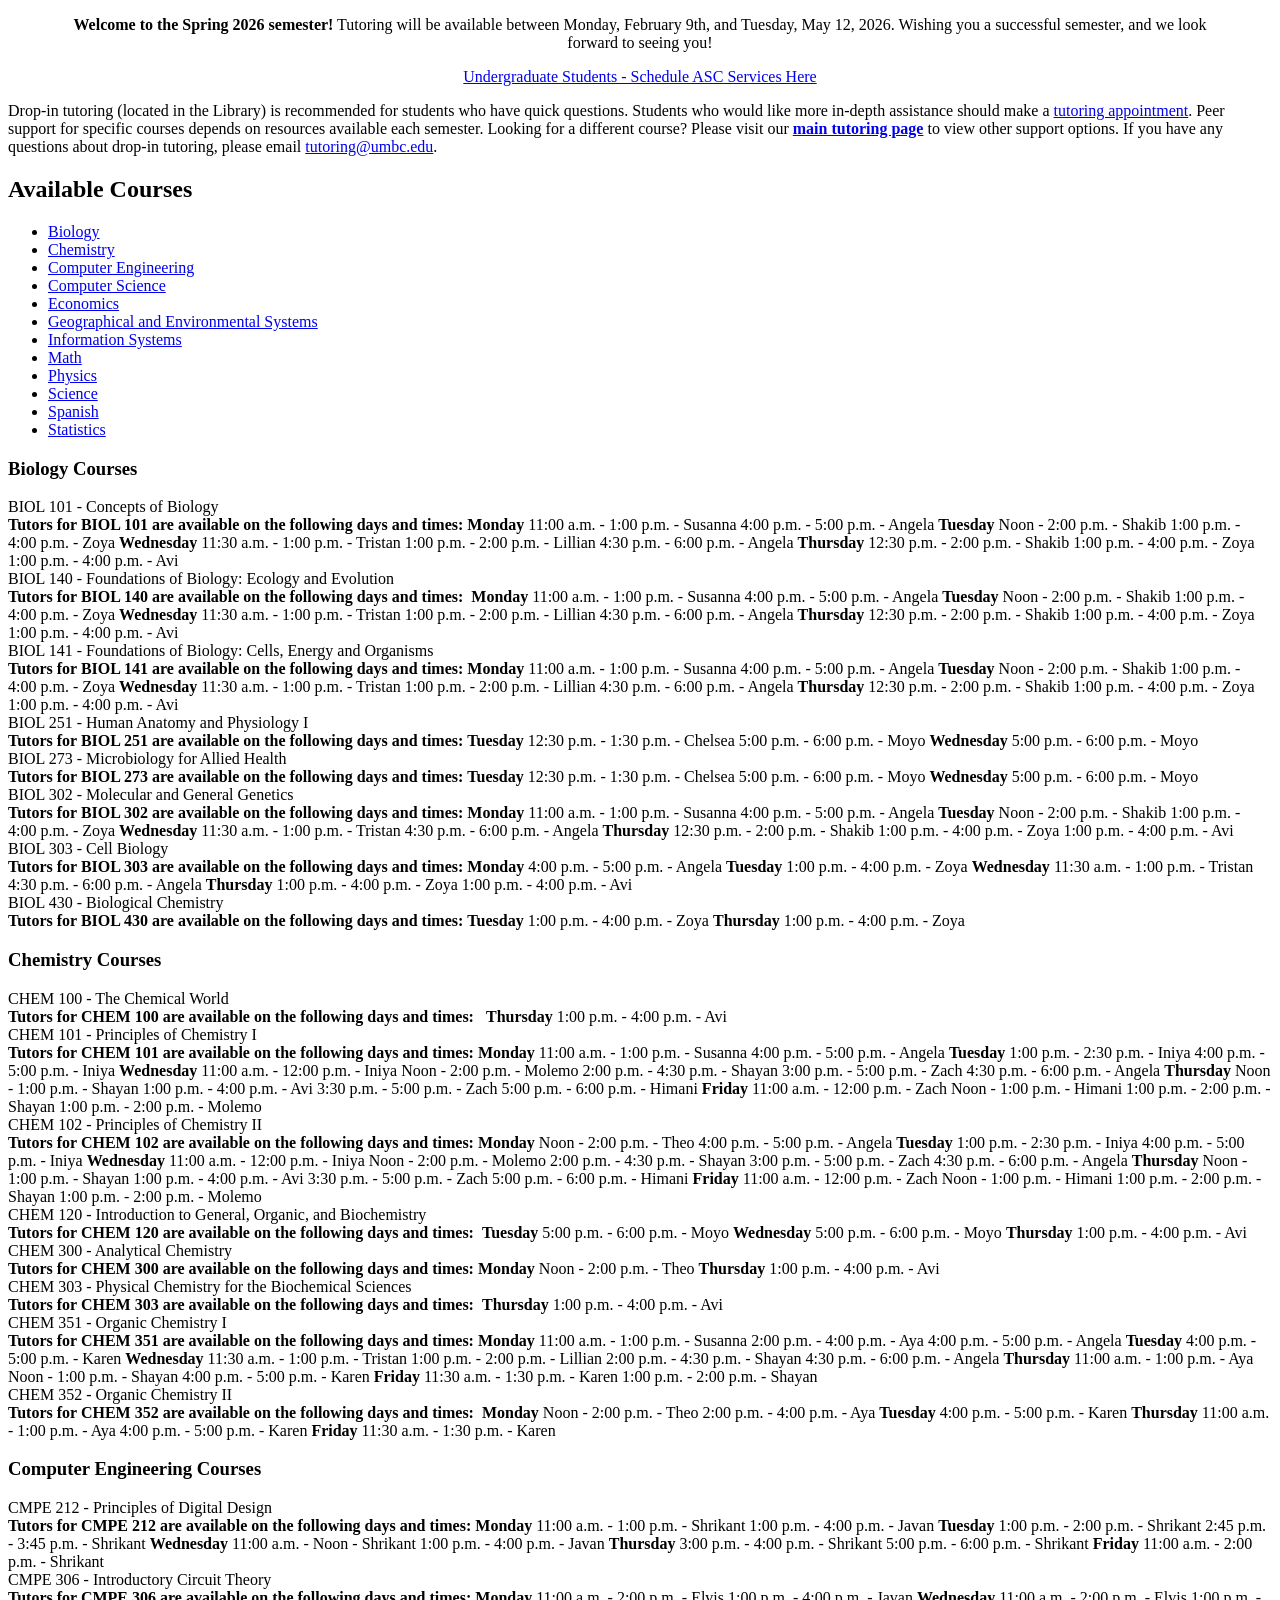
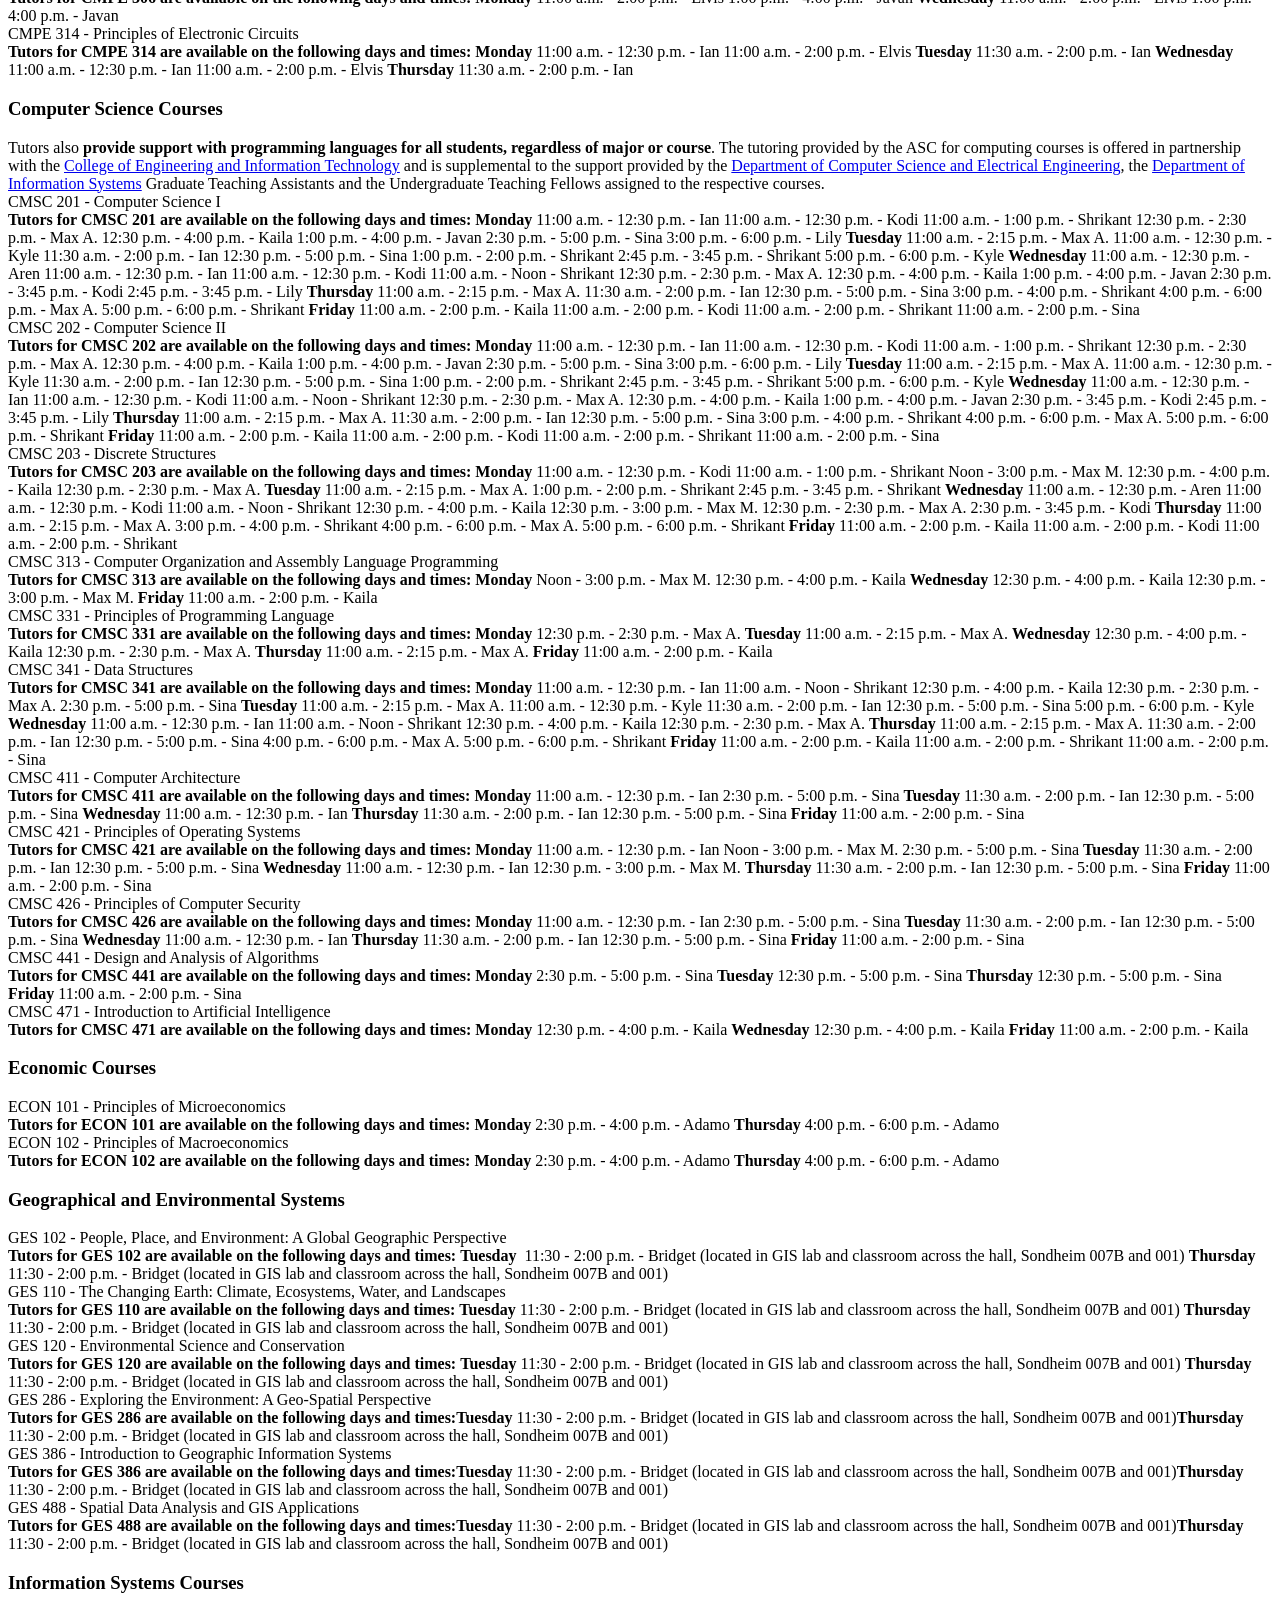
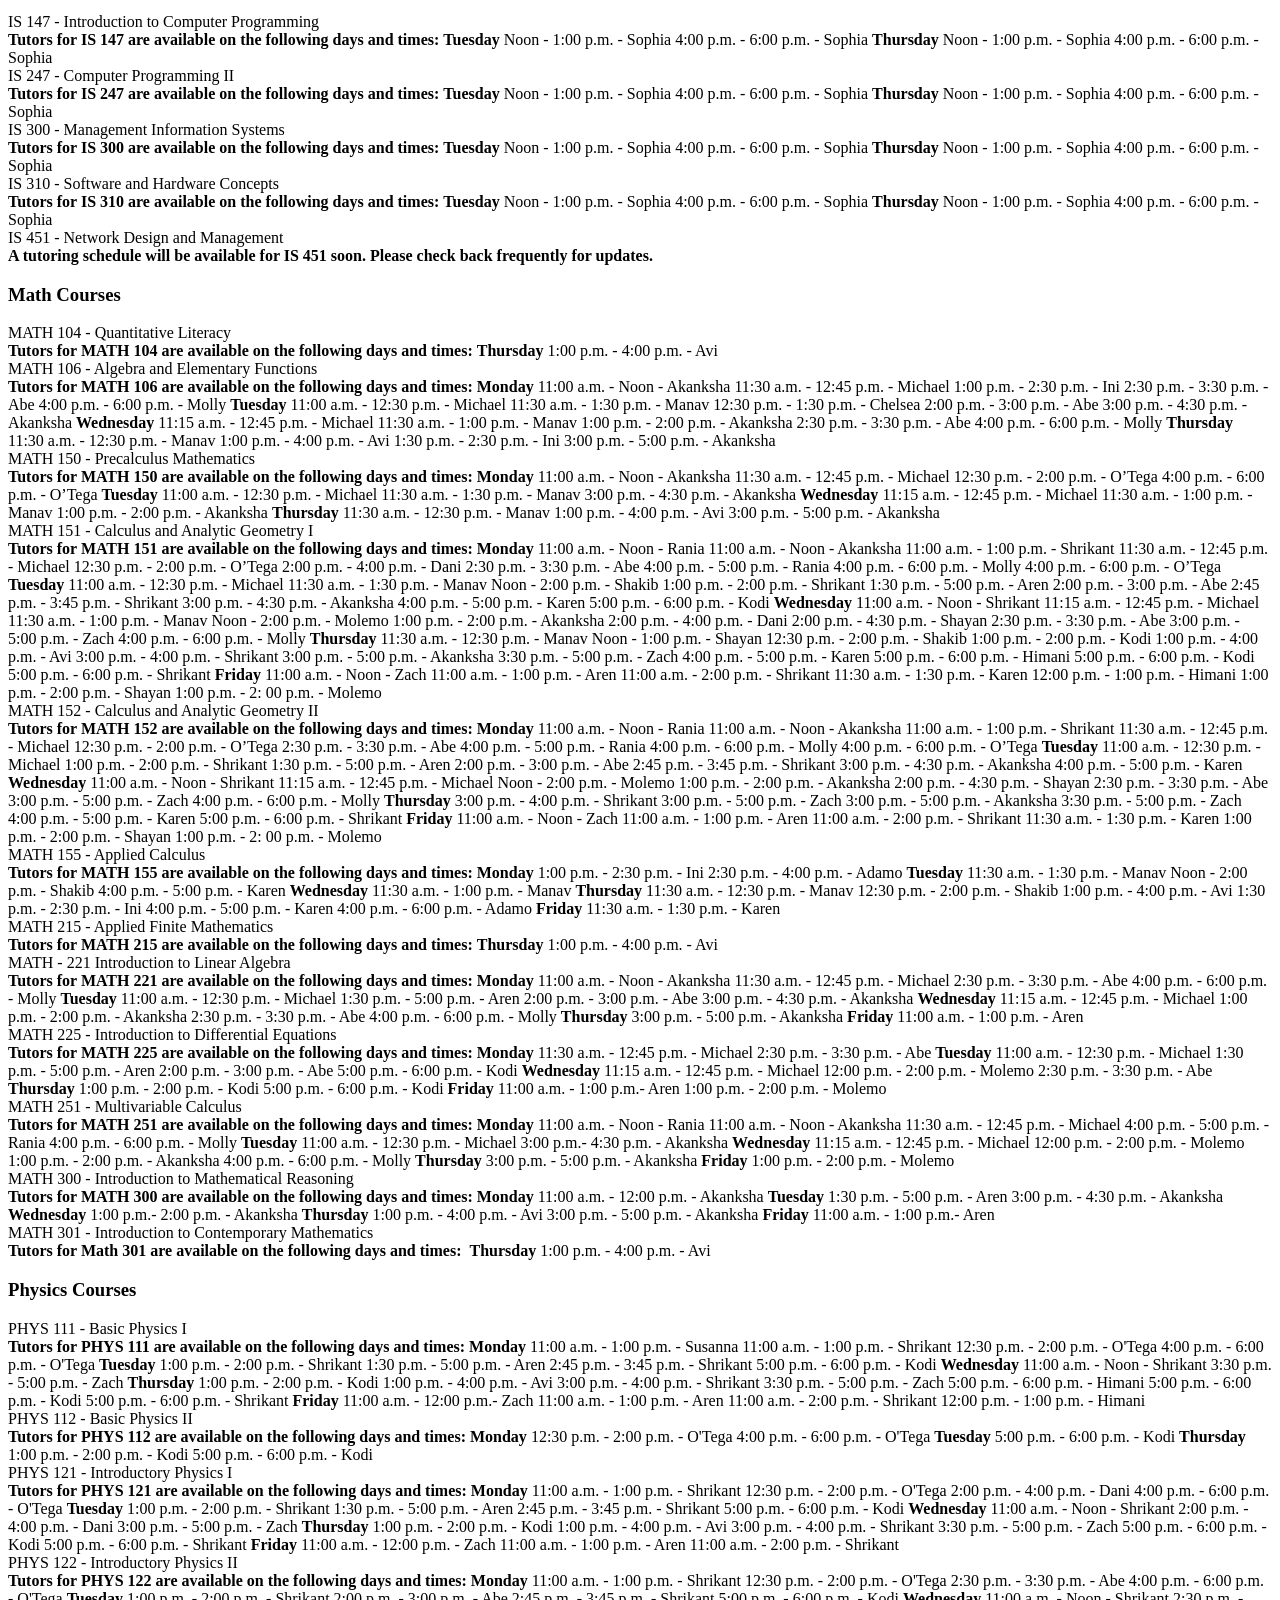
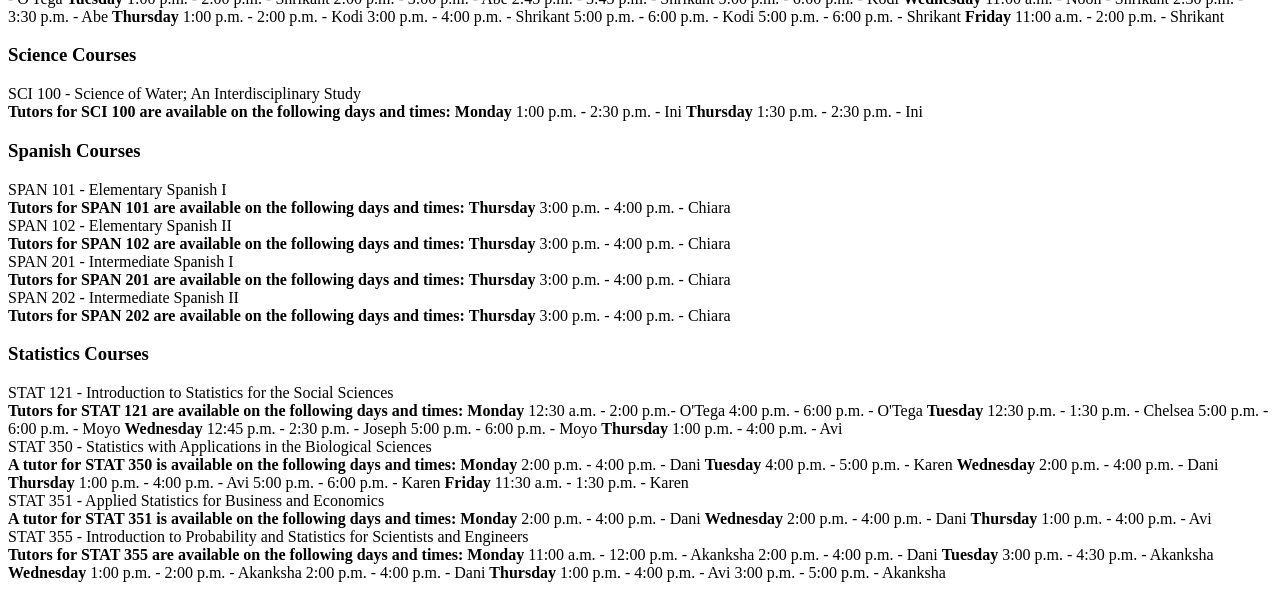
==== index.html @ c56df09e "source" ====
<!DOCTYPE html>
<html lang="en">
<head>
  <meta charset="UTF-8">
  <title>ASC Drop-In Tutoring</title>
</head>
<body>
    <blockquote>
        <p style="text-align: center;"><b>Welcome to the Spring 2026 semester!</b>
        Tutoring will be available between Monday, February 9th, and Tuesday, May 12, 2026.
        Wishing you a successful semester, and we look forward to seeing you!</p>
        <p style="text-align: center;"><a class="button button-primary" href="http://traccloud.go-redrock.com/umbc/">Undergraduate Students - Schedule ASC Services Here</a></p>
        </blockquote>
        <div style="text-align: center;"></div>
        Drop-in tutoring (located in the Library) is recommended for students who have quick questions. Students who would like more in-depth assistance should make a <a href="https://academicsuccess.umbc.edu/appointment-tutoring/">tutoring appointment</a>.
        
        Peer support for specific courses depends on resources available each semester. Looking for a different course? Please visit our <a href="https://academicsuccess.umbc.edu/tutoring/"><strong>main tutoring page</strong></a> to view other support options.
        
        <span class="first-child" data-contrast="auto">If you have any questions about drop-in tutoring, please email </span><a class="last-child first-child" href="mailto:tutoring@umbc.edu"><span class="first-child last-child" data-contrast="none">tutoring@umbc.edu</span></a>.
        
        &nbsp;
        <h2>Available Courses</h2>
        <ul class="list-inline" aria-label="Available courses navigation">
             <li><a class="button button-primary" href="#Biol101">Biology</a></li>
             <li><a class="button button-primary" href="#Chem101">Chemistry</a></li>
             <li><a class="button button-primary" href="#cmpe212">Computer Engineering</a></li>
             <li><a class="button button-primary" href="#cmsc201">Computer Science</a></li>
             <li><a class="button button-primary" href="#Econ101">Economics</a></li>
             <li><a class="button button-primary" href="#ges102">Geographical and Environmental Systems</a></li>
             <li><a class="button button-primary" href="#is147">Information Systems</a></li>
             <li><a class="button button-primary" href="#Math104">Math</a></li>
             <li><a class="button button-primary" href="#Phys111">Physics</a></li>
             <li><a class="button button-primary" href="#sci100">Science</a></li>
             <li><a class="button button-primary" href="#span101">Spanish</a></li>
             <li><a class="button button-primary" href="#Stat121">Statistics</a></li>
        </ul>
        <!--Biology--><!--Biol 101-->
        
        <a id="Biol101" name="Biol101"></a>
        <h3>Biology Courses</h3>
        <div class="sights-expander-wrapper mceNonEditable">
        <div id="sights-expander-header-86994" class="sights-expander-trigger mceNonEditable" tabindex="0" role="button" aria-expanded="false" aria-controls="sights-expander-content-86994">
        <div class="mceEditable">BIOL 101 - Concepts of Biology</div>
        </div>
        <div id="sights-expander-content-86994" class="sights-expander-content sights-expander-hidden mceNonEditable" role="region" aria-labelledby="sights-expander-header-86994">
        <div class="mceEditable">
        
        <strong>Tutors for BIOL 101 are available on the following days and times:</strong>
        
        <strong>Monday</strong>
        11:00 a.m. - 1:00 p.m. - Susanna
        4:00 p.m. - 5:00 p.m. - Angela
        
        <strong>Tuesday</strong>
        Noon - 2:00 p.m. - Shakib
        1:00 p.m. - 4:00 p.m. - Zoya
        
        <strong>Wednesday</strong>
        11:30 a.m. - 1:00 p.m. - Tristan
        1:00 p.m. - 2:00 p.m. - Lillian
        4:30 p.m. - 6:00 p.m. - Angela
        
        <strong>Thursday</strong>
        12:30 p.m. - 2:00 p.m. - Shakib
        1:00 p.m. - 4:00 p.m. - Zoya
        1:00 p.m. - 4:00 p.m. - Avi
        
        </div>
        </div>
        </div>
        <!--Biol 140-->
        
        <a id="Biol140" name="Biol140"></a>
        <div class="sights-expander-wrapper mceNonEditable">
        <div id="sights-expander-header-60124" class="sights-expander-trigger mceNonEditable" tabindex="0" role="button" aria-expanded="false" aria-controls="sights-expander-content-60124">
        <div class="mceEditable">BIOL 140 - Foundations of Biology: Ecology and Evolution</div>
        </div>
        <div id="sights-expander-content-60124" class="sights-expander-content sights-expander-hidden mceNonEditable" role="region" aria-labelledby="sights-expander-header-60124">
        <div class="mceEditable">
        
        <strong>Tutors for BIOL 140 are available on the following days and times: </strong>
        
        <strong>Monday</strong>
        11:00 a.m. - 1:00 p.m. - Susanna
        4:00 p.m. - 5:00 p.m. - Angela
        
        <strong>Tuesday</strong>
        Noon - 2:00 p.m. - Shakib
        1:00 p.m. - 4:00 p.m. - Zoya
        
        <strong>Wednesday</strong>
        11:30 a.m. - 1:00 p.m. - Tristan
        1:00 p.m. - 2:00 p.m. - Lillian
        4:30 p.m. - 6:00 p.m. - Angela
        
        <strong>Thursday</strong>
        12:30 p.m. - 2:00 p.m. - Shakib
        1:00 p.m. - 4:00 p.m. - Zoya
        1:00 p.m. - 4:00 p.m. - Avi
        
        </div>
        </div>
        </div>
        <!--Biol 141-->
        
        <a id="Biol141" name="Biol141"></a>
        <div>
        <div class="sights-expander-wrapper mceNonEditable">
        <div id="sights-expander-header-65928" class="sights-expander-trigger mceNonEditable" tabindex="0" role="button" aria-expanded="false" aria-controls="sights-expander-content-65928">
        <div class="mceEditable">BIOL 141 - Foundations of Biology: Cells, Energy and Organisms</div>
        </div>
        <div id="sights-expander-content-65928" class="sights-expander-content sights-expander-hidden mceNonEditable" role="region" aria-labelledby="sights-expander-header-65928">
        <div class="mceEditable">
        
        <strong>Tutors for BIOL 141 are available on the following days and times:</strong>
        
        <strong>Monday</strong>
        11:00 a.m. - 1:00 p.m. - Susanna
        4:00 p.m. - 5:00 p.m. - Angela
        
        <strong>Tuesday</strong>
        Noon - 2:00 p.m. - Shakib
        1:00 p.m. - 4:00 p.m. - Zoya
        
        <strong>Wednesday</strong>
        11:30 a.m. - 1:00 p.m. - Tristan
        1:00 p.m. - 2:00 p.m. - Lillian
        4:30 p.m. - 6:00 p.m. - Angela
        
        <strong>Thursday</strong>
        12:30 p.m. - 2:00 p.m. - Shakib
        1:00 p.m. - 4:00 p.m. - Zoya
        1:00 p.m. - 4:00 p.m. - Avi
        
        </div>
        </div>
        </div>
        <!--Biol 251-->
        
        <a id="Biol251" name="Biol251"></a>
        <div class="sights-expander-wrapper mceNonEditable">
        <div id="sights-expander-header-10349" class="sights-expander-trigger mceNonEditable" tabindex="0" role="button" aria-expanded="false" aria-controls="sights-expander-content-10349">
        <div class="mceEditable">BIOL 251 - Human Anatomy and Physiology I</div>
        </div>
        <div id="sights-expander-content-10349" class="sights-expander-content sights-expander-hidden mceNonEditable" role="region" aria-labelledby="sights-expander-header-10349">
        <div class="mceEditable">
        
        <strong>Tutors for BIOL 251 are available on the following days and times:</strong>
        
        <strong>Tuesday</strong>
        12:30 p.m. - 1:30 p.m. - Chelsea
        5:00 p.m. - 6:00 p.m. - Moyo
        
        <strong>Wednesday</strong>
        5:00 p.m. - 6:00 p.m. - Moyo
        
        </div>
        </div>
        </div>
        <!--Biol 273-->
        
        <a id="Biol273" name="Biol273"></a>
        <div class="sights-expander-wrapper mceNonEditable">
        <div id="sights-expander-header-30714" class="sights-expander-trigger mceNonEditable" tabindex="0" role="button" aria-expanded="false" aria-controls="sights-expander-content-30714">
        <div class="mceEditable">BIOL 273 - Microbiology for Allied Health</div>
        </div>
        <div id="sights-expander-content-30714" class="sights-expander-content sights-expander-hidden mceNonEditable" role="region" aria-labelledby="sights-expander-header-30714">
        <div class="mceEditable">
        
        <strong>Tutors for BIOL 273 are available on the following days and times:</strong>
        
        <strong>Tuesday</strong>
        12:30 p.m. - 1:30 p.m. - Chelsea
        5:00 p.m. - 6:00 p.m. - Moyo
        
        <strong>Wednesday</strong>
        5:00 p.m. - 6:00 p.m. - Moyo
        
        </div>
        </div>
        </div>
        <!--Biol 302-->
        
        <a id="Biol302" name="Biol302"></a>
        <div class="sights-expander-wrapper mceNonEditable">
        <div id="sights-expander-header-97025" class="sights-expander-trigger mceNonEditable" tabindex="0" role="button" aria-expanded="false" aria-controls="sights-expander-content-97025">
        <div class="mceEditable">BIOL 302 - Molecular and General Genetics</div>
        </div>
        <div id="sights-expander-content-97025" class="sights-expander-content sights-expander-hidden mceNonEditable" role="region" aria-labelledby="sights-expander-header-97025">
        <div class="mceEditable">
        
        <strong>Tutors for BIOL 302 are available on the following days and times:</strong>
        
        <strong>Monday</strong>
        11:00 a.m. - 1:00 p.m. - Susanna
        4:00 p.m. - 5:00 p.m. - Angela
        
        <strong>Tuesday</strong>
        Noon - 2:00 p.m. - Shakib
        1:00 p.m. - 4:00 p.m. - Zoya
        
        <strong>Wednesday</strong>
        11:30 a.m. - 1:00 p.m. - Tristan
        4:30 p.m. - 6:00 p.m. - Angela
        
        <strong>Thursday</strong>
        12:30 p.m. - 2:00 p.m. - Shakib
        1:00 p.m. - 4:00 p.m. - Zoya
        1:00 p.m. - 4:00 p.m. - Avi
        
        </div>
        </div>
        </div>
        <!--Biol 303-->
        
        <a id="Biol303" name="Biol303"></a>
        <div>
        <div class="sights-expander-wrapper mceNonEditable">
        <div id="sights-expander-header-77022" class="sights-expander-trigger mceNonEditable" tabindex="0" role="button" aria-expanded="false" aria-controls="sights-expander-content-77022">
        <div class="mceEditable">BIOL 303 - Cell Biology</div>
        </div>
        <div id="sights-expander-content-77022" class="sights-expander-content sights-expander-hidden mceNonEditable" role="region" aria-labelledby="sights-expander-header-77022">
        <div class="mceEditable">
        
        <strong>Tutors for BIOL 303 are available on the following days and times:</strong>
        
        <strong>Monday</strong>
        4:00 p.m. - 5:00 p.m. - Angela
        
        <strong>Tuesday</strong>
        1:00 p.m. - 4:00 p.m. - Zoya
        
        <strong>Wednesday</strong>
        11:30 a.m. - 1:00 p.m. - Tristan
        4:30 p.m. - 6:00 p.m. - Angela
        
        <strong>Thursday</strong>
        1:00 p.m. - 4:00 p.m. - Zoya
        1:00 p.m. - 4:00 p.m. - Avi
        
        </div>
        </div>
        </div>
        <!--Biol 430-->
        
        <a id="Biol430" name="Biol430"></a>
        <div class="sights-expander-wrapper mceNonEditable">
        <div id="sights-expander-header-71478" class="sights-expander-trigger mceNonEditable" tabindex="0" role="button" aria-expanded="false" aria-controls="sights-expander-content-71478">
        <div class="mceEditable">
        
        BIOL 430 - Biological Chemistry
        
        </div>
        </div>
        <div id="sights-expander-content-71478" class="sights-expander-content sights-expander-hidden mceNonEditable" role="region" aria-labelledby="sights-expander-header-71478">
        <div class="mceEditable">
        
        <strong>Tutors for BIOL 430 are available on the following days and times:</strong>
        
        <b>Tuesday</b>
        1:00 p.m. - 4:00 p.m. - Zoya
        
        <strong>Thursday</strong>
        1:00 p.m. - 4:00 p.m. - Zoya
        
        </div>
        </div>
        </div>
        <!--Chemistry--><!--CHEM 100-->
        <a id="chem100" name="chem100"></a>
        <h3>Chemistry Courses</h3>
        <div class="sights-expander-wrapper mceNonEditable">
        <div id="sights-expander-header-27392" class="sights-expander-trigger mceNonEditable" tabindex="0" role="button" aria-expanded="false" aria-controls="sights-expander-content-27392">
        <div class="mceEditable">
        
        CHEM 100 - The Chemical World
        
        </div>
        </div>
        <div id="sights-expander-content-27392" class="sights-expander-content sights-expander-hidden mceNonEditable" role="region" aria-labelledby="sights-expander-header-27392">
        <div class="mceEditable">
        
        <strong>Tutors for CHEM 100 are available on the following days and times: <span style="color: #ff0000;"> </span></strong>
        
        <strong>Thursday</strong>
        1:00 p.m. - 4:00 p.m. - Avi
        
        </div>
        </div>
        </div>
        <!--Chem 101-->
        
        <a id="Chem101" name="Chem101"></a>
        <div class="sights-expander-wrapper mceNonEditable">
        <div id="sights-expander-header-23457" class="sights-expander-trigger mceNonEditable" tabindex="0" role="button" aria-expanded="false" aria-controls="sights-expander-content-23457">
        <div class="mceEditable">CHEM 101 - Principles of Chemistry I</div>
        </div>
        <div id="sights-expander-content-23457" class="sights-expander-content sights-expander-hidden mceNonEditable" role="region" aria-labelledby="sights-expander-header-23457">
        <div class="mceEditable">
        
        <strong>Tutors for CHEM 101 are available on the following days and times:</strong>
        
        <b>Monday</b>
        11:00 a.m. - 1:00 p.m. - Susanna
        4:00 p.m. - 5:00 p.m. - Angela
        
        <b>Tuesday</b>
        1:00 p.m. - 2:30 p.m. - Iniya
        4:00 p.m. - 5:00 p.m. - Iniya
        
        <b>Wednesday</b>
        11:00 a.m. - 12:00 p.m. - Iniya
        Noon - 2:00 p.m. - Molemo
        2:00 p.m. - 4:30 p.m. - Shayan
        3:00 p.m. - 5:00 p.m. - Zach
        4:30 p.m. - 6:00 p.m. - Angela
        
        <b>Thursday</b>
        Noon - 1:00 p.m. - Shayan
        1:00 p.m. - 4:00 p.m. - Avi
        3:30 p.m. - 5:00 p.m. - Zach
        5:00 p.m. - 6:00 p.m. - Himani
        
        <b>Friday</b>
        11:00 a.m. - 12:00 p.m. - Zach
        Noon - 1:00 p.m. - Himani
        1:00 p.m. - 2:00 p.m. - Shayan
        1:00 p.m. - 2:00 p.m. - Molemo
        
        </div>
        </div>
        </div>
        <!--Chem 102-->
        
        <a id="Chem102" name="Chem102"></a>
        <div class="sights-expander-wrapper mceNonEditable">
        <div id="sights-expander-header-44933" class="sights-expander-trigger mceNonEditable" tabindex="0" role="button" aria-expanded="false" aria-controls="sights-expander-content-44933">
        <div class="mceEditable">CHEM 102 - Principles of Chemistry II</div>
        </div>
        <div id="sights-expander-content-44933" class="sights-expander-content sights-expander-hidden mceNonEditable" role="region" aria-labelledby="sights-expander-header-44933">
        <div class="mceEditable">
        
        <strong>Tutors for CHEM 102 are available on the following days and times:</strong>
        
        <b>Monday</b>
        Noon - 2:00 p.m. - Theo
        4:00 p.m. - 5:00 p.m. - Angela
        
        <b>Tuesday</b>
        1:00 p.m. - 2:30 p.m. - Iniya
        4:00 p.m. - 5:00 p.m. - Iniya
        
        <b>Wednesday</b>
        11:00 a.m. - 12:00 p.m. - Iniya
        Noon - 2:00 p.m. - Molemo
        2:00 p.m. - 4:30 p.m. - Shayan
        3:00 p.m. - 5:00 p.m. - Zach
        4:30 p.m. - 6:00 p.m. - Angela
        
        <b>Thursday</b>
        Noon - 1:00 p.m. - Shayan
        1:00 p.m. - 4:00 p.m. - Avi
        3:30 p.m. - 5:00 p.m. - Zach
        5:00 p.m. - 6:00 p.m. - Himani
        
        <b>Friday</b>
        11:00 a.m. - 12:00 p.m. - Zach
        Noon - 1:00 p.m. - Himani
        1:00 p.m. - 2:00 p.m. - Shayan
        1:00 p.m. - 2:00 p.m. - Molemo
        
        </div>
        </div>
        </div>
        <!--CHEM 120-->
        
        <a id="chem102" name="chem102"></a>
        <div class="sights-expander-wrapper mceNonEditable">
        <div id="sights-expander-header-79627" class="sights-expander-trigger mceNonEditable" tabindex="0" role="button" aria-expanded="false" aria-controls="sights-expander-content-79627">
        <div class="mceEditable">
        
        CHEM 120 - Introduction to General, Organic, and Biochemistry
        
        </div>
        </div>
        <div id="sights-expander-content-79627" class="sights-expander-content sights-expander-hidden mceNonEditable" role="region" aria-labelledby="sights-expander-header-79627">
        <div class="mceEditable">
        
        <strong>Tutors for CHEM 120 are available on the following days and times: </strong>
        
        <strong>Tuesday</strong>
        5:00 p.m. - 6:00 p.m. - Moyo
        
        <strong>Wednesday</strong>
        5:00 p.m. - 6:00 p.m. - Moyo
        
        <b>Thursday</b>
        1:00 p.m. - 4:00 p.m. - Avi
        
        </div>
        </div>
        </div>
        <!--Chem 300-->
        
        <a id="Chem300" name="Chem300"></a>
        <div class="sights-expander-wrapper mceNonEditable">
        <div id="sights-expander-header-61139" class="sights-expander-trigger mceNonEditable" tabindex="0" role="button" aria-expanded="false" aria-controls="sights-expander-content-61139">
        <div class="mceEditable">
        
        CHEM 300 - Analytical Chemistry
        
        </div>
        </div>
        <div id="sights-expander-content-61139" class="sights-expander-content sights-expander-hidden mceNonEditable" role="region" aria-labelledby="sights-expander-header-61139">
        <div class="mceEditable">
        
        <strong>Tutors for CHEM 300 are available on the following days and times:</strong>
        
        <b>Monday</b>
        Noon - 2:00 p.m. - Theo
        
        <b>Thursday</b>
        1:00 p.m. - 4:00 p.m. - Avi
        
        </div>
        </div>
        </div>
        <!--CHEM 303-->
        
        <a id="chem303" name="chem303"></a>
        <div class="sights-expander-wrapper mceNonEditable">
        <div id="sights-expander-header-45430" class="sights-expander-trigger mceNonEditable" tabindex="0" role="button" aria-expanded="false" aria-controls="sights-expander-content-45430">
        <div class="mceEditable">
        
        CHEM 303 - Physical Chemistry for the Biochemical Sciences
        
        </div>
        </div>
        <div id="sights-expander-content-45430" class="sights-expander-content sights-expander-hidden mceNonEditable" role="region" aria-labelledby="sights-expander-header-45430">
        <div class="mceEditable">
        
        <strong>Tutors for CHEM 303 are available on the following days and times: </strong>
        
        <b>Thursday</b>
        1:00 p.m. - 4:00 p.m. - Avi
        
        </div>
        </div>
        </div>
        <!--Chem 351-->
        
        <a id="Chem351" name="Chem351"></a>
        <div class="sights-expander-wrapper mceNonEditable">
        <div id="sights-expander-header-69450" class="sights-expander-trigger mceNonEditable" tabindex="0" role="button" aria-expanded="false" aria-controls="sights-expander-content-69450">
        <div class="mceEditable">CHEM 351 - Organic Chemistry I</div>
        </div>
        <div id="sights-expander-content-69450" class="sights-expander-content sights-expander-hidden mceNonEditable" role="region" aria-labelledby="sights-expander-header-69450">
        <div class="mceEditable">
        
        <strong>Tutors for CHEM 351 are available on the following days and times:</strong>
        
        <b>Monday</b>
        11:00 a.m. - 1:00 p.m. - Susanna
        2:00 p.m. - 4:00 p.m. - Aya
        4:00 p.m. - 5:00 p.m. - Angela
        
        <b>Tuesday</b>
        4:00 p.m. - 5:00 p.m. - Karen
        
        <b>Wednesday</b>
        11:30 a.m. - 1:00 p.m. - Tristan
        1:00 p.m. - 2:00 p.m. - Lillian
        2:00 p.m. - 4:30 p.m. - Shayan
        4:30 p.m. - 6:00 p.m. - Angela
        
        <b>Thursday</b>
        11:00 a.m. - 1:00 p.m. - Aya
        Noon - 1:00 p.m. - Shayan
        4:00 p.m. - 5:00 p.m. - Karen
        
        <b>Friday</b>
        11:30 a.m. - 1:30 p.m. - Karen
        1:00 p.m. - 2:00 p.m. - Shayan
        
        </div>
        </div>
        </div>
        <!--CHEM 352-->
        
        <a id="Biol251L" name="Biol251L"></a>
        <div class="sights-expander-wrapper mceNonEditable">
        <div id="sights-expander-header-15349" class="sights-expander-trigger mceNonEditable" tabindex="0" role="button" aria-expanded="false" aria-controls="sights-expander-content-15349">
        <div class="mceEditable">CHEM 352 - Organic Chemistry II</div>
        </div>
        <div id="sights-expander-content-15349" class="sights-expander-content sights-expander-hidden mceNonEditable" role="region" aria-labelledby="sights-expander-header-15349">
        <div class="mceEditable">
        
        <strong>Tutors for CHEM 352 are available on the following days and times: </strong>
        
        <b>Monday</b>
        Noon - 2:00 p.m. - Theo
        2:00 p.m. - 4:00 p.m. - Aya
        
        <b>Tuesday</b>
        4:00 p.m. - 5:00 p.m. - Karen
        
        <b>Thursday</b>
        11:00 a.m. - 1:00 p.m. - Aya
        4:00 p.m. - 5:00 p.m. - Karen
        
        <b>Friday</b>
        11:30 a.m. - 1:30 p.m. - Karen
        
        </div>
        </div>
        </div>
        <!--Computer Engineering Communications--><!--CMPE 212-->
        
        <a id="cmpe212" name="cmpe212"></a>
        <h3>Computer Engineering Courses</h3>
        <div class="sights-expander-wrapper mceNonEditable">
        <div id="sights-expander-header-33352" class="sights-expander-trigger mceNonEditable" tabindex="0" role="button" aria-expanded="false" aria-controls="sights-expander-content-33352">
        <div class="mceEditable">
        
        CMPE 212 - Principles of Digital Design
        
        </div>
        </div>
        <div id="sights-expander-content-33352" class="sights-expander-content sights-expander-hidden mceNonEditable" role="region" aria-labelledby="sights-expander-header-33352">
        <div class="mceEditable">
        
        <strong>Tutors for CMPE 212 are available on the following days and times:</strong>
        
        <strong>Monday</strong>
        11:00 a.m. - 1:00 p.m. - Shrikant
        1:00 p.m. - 4:00 p.m. - Javan
        
        <strong>Tuesday</strong>
        1:00 p.m. - 2:00 p.m. - Shrikant
        2:45 p.m. - 3:45 p.m. - Shrikant
        
        <strong>Wednesday</strong>
        11:00 a.m. - Noon - Shrikant
        1:00 p.m. - 4:00 p.m. - Javan
        
        <strong>Thursday</strong>
        3:00 p.m. - 4:00 p.m. - Shrikant
        5:00 p.m. - 6:00 p.m. - Shrikant
        
        <strong>Friday</strong>
        11:00 a.m. - 2:00 p.m. - Shrikant
        
        </div>
        </div>
        </div>
        <!--CMPE 306-->
        <div><a id="cmpe306" name="cmpe306"></a></div>
        <div class="sights-expander-wrapper mceNonEditable">
        <div id="sights-expander-header-57297" class="sights-expander-trigger mceNonEditable" tabindex="0" role="button" aria-expanded="false" aria-controls="sights-expander-content-57297">
        <div class="mceEditable">
        
        CMPE 306 - Introductory Circuit Theory
        
        </div>
        </div>
        <div id="sights-expander-content-57297" class="sights-expander-content sights-expander-hidden mceNonEditable" role="region" aria-labelledby="sights-expander-header-57297">
        <div class="mceEditable">
        
        <strong>Tutors for CMPE 306 are available on the following days and times:</strong>
        
        <strong>Monday</strong>
        11:00 a.m. - 2:00 p.m. - Elvis
        1:00 p.m. - 4:00 p.m. - Javan
        
        <strong>Wednesday</strong>
        11:00 a.m. - 2:00 p.m. - Elvis
        1:00 p.m. - 4:00 p.m. - Javan
        
        </div>
        </div>
        </div>
        <!--CMPE 314-->
        
        <a id="cmpe314" name="cmpe314"></a>
        <div class="sights-expander-wrapper mceNonEditable">
        <div id="sights-expander-header-74298" class="sights-expander-trigger mceNonEditable" tabindex="0" role="button" aria-expanded="false" aria-controls="sights-expander-content-74298">
        <div class="mceEditable">
        
        CMPE 314 - Principles of Electronic Circuits
        
        </div>
        </div>
        <div id="sights-expander-content-74298" class="sights-expander-content sights-expander-hidden mceNonEditable" role="region" aria-labelledby="sights-expander-header-74298">
        <div class="mceEditable">
        
        <strong>Tutors for CMPE 314 are available on the following days and times:</strong>
        
        <strong>Monday</strong>
        11:00 a.m. - 12:30 p.m. - Ian
        11:00 a.m. - 2:00 p.m. - Elvis
        
        <strong>Tuesday</strong>
        11:30 a.m. - 2:00 p.m. - Ian
        
        <strong>Wednesday</strong>
        11:00 a.m. - 12:30 p.m. - Ian
        11:00 a.m. - 2:00 p.m. - Elvis
        
        <strong>Thursday</strong>
        11:30 a.m. - 2:00 p.m. - Ian
        
        </div>
        </div>
        </div>
        <!--CMSC 201-->
        
        <a id="cmsc201" name="cmsc201"></a>
        <h3>Computer Science Courses</h3>
        Tutors also <b>provide support with programming languages for all students, regardless of major or course</b>. The tutoring provided by the ASC for computing courses is offered in partnership with the <a href="https://coeit.umbc.edu/">College of Engineering and Information Technology</a> and is supplemental to the support provided by the <a href="https://coeit.umbc.edu/csee-dept/">Department of Computer Science and Electrical Engineering</a>, the <a href="https://coeit.umbc.edu/is-dept/">Department of Information Systems</a> Graduate Teaching Assistants and the Undergraduate Teaching Fellows assigned to the respective courses.
        <div class="sights-expander-wrapper mceNonEditable">
        <div id="sights-expander-header-64020" class="sights-expander-trigger mceNonEditable" tabindex="0" role="button" aria-expanded="false" aria-controls="sights-expander-content-64020">
        <div class="mceEditable">
        
        CMSC 201 - Computer Science I
        
        </div>
        </div>
        <div id="sights-expander-content-64020" class="sights-expander-content sights-expander-hidden mceNonEditable" role="region" aria-labelledby="sights-expander-header-64020">
        <div class="mceEditable">
        
        <strong>Tutors for CMSC 201 are available on the following days and times:</strong>
        
        <strong>Monday</strong>
        11:00 a.m. - 12:30 p.m. - Ian
        11:00 a.m. - 12:30 p.m. - Kodi
        11:00 a.m. - 1:00 p.m. - Shrikant
        12:30 p.m. - 2:30 p.m. - Max A.
        12:30 p.m. - 4:00 p.m. - Kaila
        1:00 p.m. - 4:00 p.m. - Javan
        2:30 p.m. - 5:00 p.m. - Sina
        3:00 p.m. - 6:00 p.m. - Lily
        
        <strong>Tuesday</strong>
        11:00 a.m. - 2:15 p.m. - Max A.
        11:00 a.m. - 12:30 p.m. - Kyle
        11:30 a.m. - 2:00 p.m. - Ian
        12:30 p.m. - 5:00 p.m. - Sina
        1:00 p.m. - 2:00 p.m. - Shrikant
        2:45 p.m. - 3:45 p.m. - Shrikant
        5:00 p.m. - 6:00 p.m. - Kyle
        
        <strong>Wednesday</strong>
        11:00 a.m. - 12:30 p.m. - Aren
        11:00 a.m. - 12:30 p.m. - Ian
        11:00 a.m. - 12:30 p.m. - Kodi
        11:00 a.m. - Noon - Shrikant
        12:30 p.m. - 2:30 p.m. - Max A.
        12:30 p.m. - 4:00 p.m. - Kaila
        1:00 p.m. - 4:00 p.m. - Javan
        2:30 p.m. - 3:45 p.m. - Kodi
        2:45 p.m. - 3:45 p.m. - Lily
        
        <strong>Thursday</strong>
        11:00 a.m. - 2:15 p.m. - Max A.
        11:30 a.m. - 2:00 p.m. - Ian
        12:30 p.m. - 5:00 p.m. - Sina
        3:00 p.m. - 4:00 p.m. - Shrikant
        4:00 p.m. - 6:00 p.m. - Max A.
        5:00 p.m. - 6:00 p.m. - Shrikant
        
        <strong>Friday</strong>
        11:00 a.m. - 2:00 p.m. - Kaila
        11:00 a.m. - 2:00 p.m. - Kodi
        11:00 a.m. - 2:00 p.m. - Shrikant
        11:00 a.m. - 2:00 p.m. - Sina
        
        </div>
        </div>
        </div>
        <!--CMSC 202-->
        
        <a id="cmsc202" name="cmsc202"></a>
        <div class="sights-expander-wrapper mceNonEditable">
        <div id="sights-expander-header-42329" class="sights-expander-trigger mceNonEditable" tabindex="0" role="button" aria-expanded="false" aria-controls="sights-expander-content-42329">
        <div class="mceEditable">
        
        CMSC 202 - Computer Science II
        
        </div>
        </div>
        <div id="sights-expander-content-42329" class="sights-expander-content sights-expander-hidden mceNonEditable" role="region" aria-labelledby="sights-expander-header-42329">
        <div class="mceEditable">
        
        <strong>Tutors for CMSC 202 are available on the following days and times:</strong>
        
        <strong>Monday</strong>
        11:00 a.m. - 12:30 p.m. - Ian
        11:00 a.m. - 12:30 p.m. - Kodi
        11:00 a.m. - 1:00 p.m. - Shrikant
        12:30 p.m. - 2:30 p.m. - Max A.
        12:30 p.m. - 4:00 p.m. - Kaila
        1:00 p.m. - 4:00 p.m. - Javan
        2:30 p.m. - 5:00 p.m. - Sina
        3:00 p.m. - 6:00 p.m. - Lily
        
        <strong>Tuesday</strong>
        11:00 a.m. - 2:15 p.m. - Max A.
        11:00 a.m. - 12:30 p.m. - Kyle
        11:30 a.m. - 2:00 p.m. - Ian
        12:30 p.m. - 5:00 p.m. - Sina
        1:00 p.m. - 2:00 p.m. - Shrikant
        2:45 p.m. - 3:45 p.m. - Shrikant
        5:00 p.m. - 6:00 p.m. - Kyle
        
        <strong>Wednesday</strong>
        11:00 a.m. - 12:30 p.m. - Ian
        11:00 a.m. - 12:30 p.m. - Kodi
        11:00 a.m. - Noon - Shrikant
        12:30 p.m. - 2:30 p.m. - Max A.
        12:30 p.m. - 4:00 p.m. - Kaila
        1:00 p.m. - 4:00 p.m. - Javan
        2:30 p.m. - 3:45 p.m. - Kodi
        2:45 p.m. - 3:45 p.m. - Lily
        
        <strong>Thursday</strong>
        11:00 a.m. - 2:15 p.m. - Max A.
        11:30 a.m. - 2:00 p.m. - Ian
        12:30 p.m. - 5:00 p.m. - Sina
        3:00 p.m. - 4:00 p.m. - Shrikant
        4:00 p.m. - 6:00 p.m. - Max A.
        5:00 p.m. - 6:00 p.m. - Shrikant
        
        <strong>Friday</strong>
        11:00 a.m. - 2:00 p.m. - Kaila
        11:00 a.m. - 2:00 p.m. - Kodi
        11:00 a.m. - 2:00 p.m. - Shrikant
        11:00 a.m. - 2:00 p.m. - Sina
        
        </div>
        </div>
        </div>
        <!--CMSC 203-->
        
        <a id="cmsc203" name="cmsc203"></a>
        <div class="sights-expander-wrapper mceNonEditable">
        <div id="sights-expander-header-73990" class="sights-expander-trigger mceNonEditable" tabindex="0" role="button" aria-expanded="false" aria-controls="sights-expander-content-73990">
        <div class="mceEditable">
        
        CMSC 203 - Discrete Structures
        
        </div>
        </div>
        <div id="sights-expander-content-73990" class="sights-expander-content sights-expander-hidden mceNonEditable" role="region" aria-labelledby="sights-expander-header-73990">
        <div class="mceEditable">
        
        <strong>Tutors for CMSC 203 are available on the following days and times:</strong>
        
        <strong>Monday</strong>
        11:00 a.m. - 12:30 p.m. - Kodi
        11:00 a.m. - 1:00 p.m. - Shrikant
        Noon - 3:00 p.m. - Max M.
        12:30 p.m. - 4:00 p.m. - Kaila
        12:30 p.m. - 2:30 p.m. - Max A.
        
        <strong>Tuesday</strong>
        11:00 a.m. - 2:15 p.m. - Max A.
        1:00 p.m. - 2:00 p.m. - Shrikant
        2:45 p.m. - 3:45 p.m. - Shrikant
        
        <strong>Wednesday</strong>
        11:00 a.m. - 12:30 p.m. - Aren
        11:00 a.m. - 12:30 p.m. - Kodi
        11:00 a.m. - Noon - Shrikant
        12:30 p.m. - 4:00 p.m. - Kaila
        12:30 p.m. - 3:00 p.m. - Max M.
        12:30 p.m. - 2:30 p.m. - Max A.
        2:30 p.m. - 3:45 p.m. - Kodi
        
        <strong>Thursday</strong>
        11:00 a.m. - 2:15 p.m. - Max A.
        3:00 p.m. - 4:00 p.m. - Shrikant
        4:00 p.m. - 6:00 p.m. - Max A.
        5:00 p.m. - 6:00 p.m. - Shrikant
        
        <strong>Friday</strong>
        11:00 a.m. - 2:00 p.m. - Kaila
        11:00 a.m. - 2:00 p.m. - Kodi
        11:00 a.m. - 2:00 p.m. - Shrikant
        
        </div>
        </div>
        </div>
        <!--CMSC 313-->
        
        <a id="cmsc313" name="cmsc313"></a>
        <div class="sights-expander-wrapper mceNonEditable">
        <div id="sights-expander-header-55038" class="sights-expander-trigger mceNonEditable" tabindex="0" role="button" aria-expanded="false" aria-controls="sights-expander-content-55038">
        <div class="mceEditable">
        
        CMSC 313 - Computer Organization and Assembly Language Programming
        
        </div>
        </div>
        <div id="sights-expander-content-55038" class="sights-expander-content sights-expander-hidden mceNonEditable" role="region" aria-labelledby="sights-expander-header-55038">
        <div class="mceEditable">
        
        <strong>Tutors for CMSC 313 are available on the following days and times:</strong>
        
        <strong>Monday</strong>
        Noon - 3:00 p.m. - Max M.
        12:30 p.m. - 4:00 p.m. - Kaila
        
        <strong>Wednesday</strong>
        12:30 p.m. - 4:00 p.m. - Kaila
        12:30 p.m. - 3:00 p.m. - Max M.
        
        <strong>Friday</strong>
        11:00 a.m. - 2:00 p.m. - Kaila
        
        </div>
        </div>
        <!--CMSC 331-->
        
        <a id="cmsc331" name="cmsc331"></a>
        <div class="sights-expander-wrapper mceNonEditable">
        <div id="sights-expander-header-65981" class="sights-expander-trigger mceNonEditable" tabindex="0" role="button" aria-expanded="false" aria-controls="sights-expander-content-65981">
        <div class="mceEditable">CMSC 331 - Principles of Programming Language</div>
        </div>
        <div id="sights-expander-content-65981" class="sights-expander-content sights-expander-hidden mceNonEditable" role="region" aria-labelledby="sights-expander-header-65981">
        <div class="mceEditable">
        
        <strong>Tutors for CMSC 331 are available on the following days and times:</strong>
        
        <strong>Monday</strong>
        12:30 p.m. - 2:30 p.m. - Max A.
        
        <strong>Tuesday</strong>
        11:00 a.m. - 2:15 p.m. - Max A.
        
        <strong>Wednesday</strong>
        12:30 p.m. - 4:00 p.m. - Kaila
        12:30 p.m. - 2:30 p.m. - Max A.
        
        <strong>Thursday</strong>
        11:00 a.m. - 2:15 p.m. - Max A.
        
        <strong>Friday</strong>
        11:00 a.m. - 2:00 p.m. - Kaila
        
        </div>
        </div>
        </div>
        <!--CMSC 341-->
        
        <a id="cmsc341" name="cmsc341"></a>
        <div class="sights-expander-wrapper mceNonEditable">
        <div id="sights-expander-header-25981" class="sights-expander-trigger mceNonEditable" tabindex="0" role="button" aria-expanded="false" aria-controls="sights-expander-content-25981">
        <div class="mceEditable">CMSC 341 - Data Structures</div>
        </div>
        <div id="sights-expander-content-25981" class="sights-expander-content sights-expander-hidden mceNonEditable" role="region" aria-labelledby="sights-expander-header-25981">
        <div class="mceEditable">
        
        <strong>Tutors for CMSC 341 are available on the following days and times:</strong>
        
        <strong>Monday</strong>
        11:00 a.m. - 12:30 p.m. - Ian
        11:00 a.m. - Noon - Shrikant
        12:30 p.m. - 4:00 p.m. - Kaila
        12:30 p.m. - 2:30 p.m. - Max A.
        2:30 p.m. - 5:00 p.m. - Sina
        
        <strong>Tuesday</strong>
        11:00 a.m. - 2:15 p.m. - Max A.
        11:00 a.m. - 12:30 p.m. - Kyle
        11:30 a.m. - 2:00 p.m. - Ian
        12:30 p.m. - 5:00 p.m. - Sina
        5:00 p.m. - 6:00 p.m. - Kyle
        
        <strong>Wednesday</strong>
        11:00 a.m. - 12:30 p.m. - Ian
        11:00 a.m. - Noon - Shrikant
        12:30 p.m. - 4:00 p.m. - Kaila
        12:30 p.m. - 2:30 p.m. - Max A.
        
        <strong>Thursday</strong>
        11:00 a.m. - 2:15 p.m. - Max A.
        11:30 a.m. - 2:00 p.m. - Ian
        12:30 p.m. - 5:00 p.m. - Sina
        4:00 p.m. - 6:00 p.m. - Max A.
        5:00 p.m. - 6:00 p.m. - Shrikant
        
        <strong>Friday</strong>
        11:00 a.m. - 2:00 p.m. - Kaila
        11:00 a.m. - 2:00 p.m. - Shrikant
        11:00 a.m. - 2:00 p.m. - Sina
        
        </div>
        </div>
        </div>
        <!--CMSC 411-->
        
        <a id="cmsc411" name="cmsc411"></a>
        <div class="sights-expander-wrapper mceNonEditable">
        <div id="sights-expander-header-18186" class="sights-expander-trigger mceNonEditable" tabindex="0" role="button" aria-expanded="false" aria-controls="sights-expander-content-18186">
        <div class="mceEditable">
        
        CMSC 411 - Computer Architecture
        
        </div>
        </div>
        <div id="sights-expander-content-18186" class="sights-expander-content sights-expander-hidden mceNonEditable" role="region" aria-labelledby="sights-expander-header-18186">
        <div class="mceEditable">
        
        <strong>Tutors for CMSC 411 are available on the following days and times:</strong>
        
        <strong>Monday</strong>
        11:00 a.m. - 12:30 p.m. - Ian
        2:30 p.m. - 5:00 p.m. - Sina
        
        <strong>Tuesday</strong>
        11:30 a.m. - 2:00 p.m. - Ian
        12:30 p.m. - 5:00 p.m. - Sina
        
        <strong>Wednesday</strong>
        11:00 a.m. - 12:30 p.m. - Ian
        
        <strong>Thursday</strong>
        11:30 a.m. - 2:00 p.m. - Ian
        12:30 p.m. - 5:00 p.m. - Sina
        
        <strong>Friday</strong>
        11:00 a.m. - 2:00 p.m. - Sina
        
        </div>
        </div>
        </div>
        <!--CMSC 421-->
        
        <a id="cmsc421" name="cmsc421"></a>
        <div class="sights-expander-wrapper mceNonEditable">
        <div id="sights-expander-header-48785" class="sights-expander-trigger mceNonEditable" tabindex="0" role="button" aria-expanded="false" aria-controls="sights-expander-content-48785">
        <div class="mceEditable">
        
        CMSC 421 - Principles of Operating Systems
        
        </div>
        </div>
        <div id="sights-expander-content-48785" class="sights-expander-content sights-expander-hidden mceNonEditable" role="region" aria-labelledby="sights-expander-header-48785">
        <div class="mceEditable">
        
        <strong>Tutors for CMSC 421 are available on the following days and times:</strong>
        
        <strong>Monday</strong>
        11:00 a.m. - 12:30 p.m. - Ian
        Noon - 3:00 p.m. - Max M.
        2:30 p.m. - 5:00 p.m. - Sina
        
        <strong>Tuesday</strong>
        11:30 a.m. - 2:00 p.m. - Ian
        12:30 p.m. - 5:00 p.m. - Sina
        
        <strong>Wednesday</strong>
        11:00 a.m. - 12:30 p.m. - Ian
        12:30 p.m. - 3:00 p.m. - Max M.
        
        <strong>Thursday</strong>
        11:30 a.m. - 2:00 p.m. - Ian
        12:30 p.m. - 5:00 p.m. - Sina
        
        <strong>Friday</strong>
        11:00 a.m. - 2:00 p.m. - Sina
        
        </div>
        </div>
        </div>
        <!--CMSC 426-->
        
        <a id="cmsc426" name="cmsc426"></a>
        <div class="sights-expander-wrapper mceNonEditable">
        <div id="sights-expander-header-55362" class="sights-expander-trigger mceNonEditable" tabindex="0" role="button" aria-expanded="false" aria-controls="sights-expander-content-55362">
        <div class="mceEditable">CMSC 426 - Principles of Computer Security</div>
        </div>
        <div id="sights-expander-content-55362" class="sights-expander-content sights-expander-hidden mceNonEditable" role="region" aria-labelledby="sights-expander-header-55362">
        <div class="mceEditable">
        
        <strong>Tutors for CMSC 426 are available on the following days and times:</strong>
        
        <strong>Monday</strong>
        11:00 a.m. - 12:30 p.m. - Ian
        2:30 p.m. - 5:00 p.m. - Sina
        
        <strong>Tuesday</strong>
        11:30 a.m. - 2:00 p.m. - Ian
        12:30 p.m. - 5:00 p.m. - Sina
        
        <strong>Wednesday</strong>
        11:00 a.m. - 12:30 p.m. - Ian
        
        <strong>Thursday</strong>
        11:30 a.m. - 2:00 p.m. - Ian
        12:30 p.m. - 5:00 p.m. - Sina
        
        <strong>Friday</strong>
        11:00 a.m. - 2:00 p.m. - Sina
        
        </div>
        </div>
        </div>
        <!--CMSC 441-->
        
        <a id="cmsc441" name="cmsc441"></a>
        <div class="sights-expander-wrapper mceNonEditable">
        <div id="sights-expander-header-86679" class="sights-expander-trigger mceNonEditable" tabindex="0" role="button" aria-expanded="false" aria-controls="sights-expander-content-86679">
        <div class="mceEditable">CMSC 441 - Design and Analysis of Algorithms</div>
        </div>
        <div id="sights-expander-content-86679" class="sights-expander-content sights-expander-hidden mceNonEditable" role="region" aria-labelledby="sights-expander-header-86679">
        <div class="mceEditable">
        
        <strong>Tutors for CMSC 441 are available on the following days and times:</strong>
        
        <strong>Monday</strong>
        2:30 p.m. - 5:00 p.m. - Sina
        
        <strong>Tuesday</strong>
        12:30 p.m. - 5:00 p.m. - Sina
        
        <strong>Thursday</strong>
        12:30 p.m. - 5:00 p.m. - Sina
        
        <strong>Friday</strong>
        11:00 a.m. - 2:00 p.m. - Sina
        
        </div>
        </div>
        </div>
        <!--CMSC 471-->
        
        <a id="cmsc471" name="cmsc471"></a>
        <div class="sights-expander-wrapper mceNonEditable">
        <div id="sights-expander-header-24296" class="sights-expander-trigger mceNonEditable" tabindex="0" role="button" aria-expanded="false" aria-controls="sights-expander-content-24296">
        <div class="mceEditable">CMSC 471 - Introduction to Artificial Intelligence</div>
        </div>
        <div id="sights-expander-content-24296" class="sights-expander-content sights-expander-hidden mceNonEditable" role="region" aria-labelledby="sights-expander-header-24296">
        <div class="mceEditable">
        
        <strong>Tutors for CMSC 471 are available on the following days and times:</strong>
        
        <strong>Monday</strong>
        12:30 p.m. - 4:00 p.m. - Kaila
        
        <strong>Wednesday</strong>
        12:30 p.m. - 4:00 p.m. - Kaila
        
        <strong>Friday</strong>
        11:00 a.m. - 2:00 p.m. - Kaila
        
        </div>
        </div>
        </div>
        <!--Economics--><!--Econ 101-->
        
        <a id="Econ101" name="Econ101"></a>
        <h3>Economic Courses</h3>
        <div class="sights-expander-wrapper mceNonEditable">
        <div id="sights-expander-header-25400" class="sights-expander-trigger mceNonEditable" tabindex="0" role="button" aria-expanded="false" aria-controls="sights-expander-content-25400">
        <div class="mceEditable">
        
        ECON 101 - Principles of Microeconomics
        
        </div>
        </div>
        <div id="sights-expander-content-25400" class="sights-expander-content sights-expander-hidden mceNonEditable" role="region" aria-labelledby="sights-expander-header-25400">
        <div class="mceEditable">
        
        <strong>Tutors for ECON 101 are available on the following days and times:</strong>
        
        <b>Monday</b>
        2:30 p.m. - 4:00 p.m. - Adamo
        
        <b>Thursday</b>
        4:00 p.m. - 6:00 p.m. - Adamo
        
        </div>
        </div>
        </div>
        <!--Econ 102-->
        
        <a id="Econ102" name="Econ102"></a>
        <div class="sights-expander-wrapper mceNonEditable">
        <div id="sights-expander-header-84209" class="sights-expander-trigger mceNonEditable" tabindex="0" role="button" aria-expanded="false" aria-controls="sights-expander-content-84209">
        <div class="mceEditable">
        
        ECON 102 - Principles of Macroeconomics
        
        </div>
        </div>
        <div id="sights-expander-content-84209" class="sights-expander-content sights-expander-hidden mceNonEditable" role="region" aria-labelledby="sights-expander-header-84209">
        <div class="mceEditable">
        
        <strong>Tutors for ECON 102 are available on the following days and times:</strong>
        
        <b>Monday</b>
        2:30 p.m. - 4:00 p.m. - Adamo
        
        <b>Thursday</b>
        4:00 p.m. - 6:00 p.m. - Adamo
        
        </div>
        </div>
        </div>
        <!--Geographical and Environmental Systems--><!--GES-->
        
        <a id="ges102" name="ges102"></a>
        <h3>Geographical and Environmental Systems</h3>
        <div class="sights-expander-wrapper mceNonEditable">
        <div id="sights-expander-header-74194" class="sights-expander-trigger mceNonEditable" tabindex="0" role="button" aria-expanded="false" aria-controls="sights-expander-content-74194">
        <div class="mceEditable">
        
        GES 102 - People, Place, and Environment: A Global Geographic Perspective
        
        </div>
        </div>
        <div id="sights-expander-content-74194" class="sights-expander-content sights-expander-hidden mceNonEditable" role="region" aria-labelledby="sights-expander-header-74194">
        <div class="mceEditable">
        
        <strong>Tutors for GES 102 are available on the following days and times:</strong>
        
        <b>Tuesday </b>
        11:30 - 2:00 p.m. - Bridget
        (located in GIS lab and classroom across the hall, Sondheim 007B and 001)
        
        <b>Thursday </b>
        11:30 - 2:00 p.m. - Bridget
        (located in GIS lab and classroom across the hall, Sondheim 007B and 001)
        
        </div>
        </div>
        </div>
        <!--GES 110-->
        
        <a id="ges110" name="ges10"></a>
        <div class="sights-expander-wrapper mceNonEditable">
        <div id="sights-expander-header-94931" class="sights-expander-trigger mceNonEditable" tabindex="0" role="button" aria-expanded="false" aria-controls="sights-expander-content-94931">
        <div class="mceEditable">
        
        GES 110 - The Changing Earth: Climate, Ecosystems, Water, and Landscapes
        
        </div>
        </div>
        <div id="sights-expander-content-94931" class="sights-expander-content sights-expander-hidden mceNonEditable" role="region" aria-labelledby="sights-expander-header-94931">
        <div class="mceEditable">
        
        <strong>Tutors for GES 110 are available on the following days and times:</strong>
        
        <b>Tuesday</b>
        11:30 - 2:00 p.m. - Bridget
        (located in GIS lab and classroom across the hall, Sondheim 007B and 001)
        
        <b>Thursday</b>
        11:30 - 2:00 p.m. - Bridget
        (located in GIS lab and classroom across the hall, Sondheim 007B and 001)
        
        </div>
        </div>
        </div>
        <!--GES 120-->
        
        <a id="ges120" name="ges120"></a>
        <div class="sights-expander-wrapper mceNonEditable">
        <div id="sights-expander-header-78948" class="sights-expander-trigger mceNonEditable" tabindex="0" role="button" aria-expanded="false" aria-controls="sights-expander-content-78948">
        <div class="mceEditable">
        
        GES 120 - Environmental Science and Conservation
        
        </div>
        </div>
        <div id="sights-expander-content-78948" class="sights-expander-content sights-expander-hidden mceNonEditable" role="region" aria-labelledby="sights-expander-header-78948">
        <div class="mceEditable">
        
        <strong>Tutors for GES 120 are available on the following days and times:</strong>
        
        <b>Tuesday</b>
        11:30 - 2:00 p.m. - Bridget
        (located in GIS lab and classroom across the hall, Sondheim 007B and 001)
        
        <b>Thursday</b>
        11:30 - 2:00 p.m. - Bridget
        (located in GIS lab and classroom across the hall, Sondheim 007B and 001)
        
        </div>
        </div>
        </div>
        <!--GES 286-->
        
        <a id="ges286" name="ges286"></a>
        <div class="sights-expander-wrapper mceNonEditable">
        <div id="sights-expander-header-14819" class="sights-expander-trigger mceNonEditable" tabindex="0" role="button" aria-expanded="false" aria-controls="sights-expander-content-14819">
        <div class="mceEditable">
        
        GES 286 - Exploring the Environment: A Geo-Spatial Perspective
        
        </div>
        </div>
        <div id="sights-expander-content-14819" class="sights-expander-content sights-expander-hidden mceNonEditable" role="region" aria-labelledby="sights-expander-header-78948">
        <div class="mceEditable"><strong>Tutors for GES 286 are available on the following days and times:</strong><b>Tuesday</b>
        11:30 - 2:00 p.m. - Bridget
        (located in GIS lab and classroom across the hall, Sondheim 007B and 001)<b>Thursday</b>
        11:30 - 2:00 p.m. - Bridget
        (located in GIS lab and classroom across the hall, Sondheim 007B and 001)</div>
        </div>
        </div>
        <!--GES 386-->
        
        <a id="ges386" name="ges386"></a>
        <div class="sights-expander-wrapper mceNonEditable">
        <div id="sights-expander-header-88173" class="sights-expander-trigger mceNonEditable" tabindex="0" role="button" aria-expanded="false" aria-controls="sights-expander-content-88173">
        <div class="mceEditable">
        
        GES 386 - Introduction to Geographic Information Systems
        
        </div>
        </div>
        <div id="sights-expander-content-88173" class="sights-expander-content sights-expander-hidden mceNonEditable" role="region" aria-labelledby="sights-expander-header-88173">
        <div class="mceEditable"><strong>Tutors for GES 386 are available on the following days and times:</strong><b>Tuesday</b>
        11:30 - 2:00 p.m. - Bridget
        (located in GIS lab and classroom across the hall, Sondheim 007B and 001)<b>Thursday</b>
        11:30 - 2:00 p.m. - Bridget
        (located in GIS lab and classroom across the hall, Sondheim 007B and 001)</div>
        </div>
        </div>
        <!--GES 488-->
        
        <a id="ges488" name="ges488"></a>
        <div class="sights-expander-wrapper mceNonEditable">
        <div id="sights-expander-header-87082" class="sights-expander-trigger mceNonEditable" tabindex="0" role="button" aria-expanded="false" aria-controls="sights-expander-content-87082">
        <div class="mceEditable">
        
        GES 488 - Spatial Data Analysis and GIS Applications
        
        </div>
        </div>
        <div id="sights-expander-content-87082" class="sights-expander-content sights-expander-hidden mceNonEditable" role="region" aria-labelledby="sights-expander-header-87082">
        <div class="mceEditable"><strong>Tutors for GES 488 are available on the following days and times:</strong><b>Tuesday</b>
        11:30 - 2:00 p.m. - Bridget
        (located in GIS lab and classroom across the hall, Sondheim 007B and 001)<b>Thursday</b>
        11:30 - 2:00 p.m. - Bridget
        (located in GIS lab and classroom across the hall, Sondheim 007B and 001)</div>
        </div>
        </div>
        <!--Information Systems--><!--IS 147-->
        
        <a id="is147" name="is147"></a>
        <h3>Information Systems Courses</h3>
        <div class="sights-expander-wrapper mceNonEditable">
        <div id="sights-expander-header-62500" class="sights-expander-trigger mceNonEditable" tabindex="0" role="button" aria-expanded="false" aria-controls="sights-expander-content-62500">
        <div class="mceEditable">IS 147 - Introduction to Computer Programming</div>
        </div>
        <div id="sights-expander-content-62500" class="sights-expander-content sights-expander-hidden mceNonEditable" role="region" aria-labelledby="sights-expander-header-62500">
        <div class="mceEditable">
        
        <strong>Tutors for IS 147 are available on the following days and times:</strong>
        
        <strong>Tuesday</strong>
        Noon - 1:00 p.m. - Sophia
        4:00 p.m. - 6:00 p.m. - Sophia
        
        <strong>Thursday</strong>
        Noon - 1:00 p.m. - Sophia
        4:00 p.m. - 6:00 p.m. - Sophia
        
        </div>
        </div>
        </div>
        <!--IS 247-->
        
        <a id="is247" name="is247"></a>
        <div class="sights-expander-wrapper mceNonEditable">
        <div id="sights-expander-header-60590" class="sights-expander-trigger mceNonEditable" tabindex="0" role="button" aria-expanded="false" aria-controls="sights-expander-content-60590">
        <div class="mceEditable">IS 247 - Computer Programming II</div>
        </div>
        <div id="sights-expander-content-60590" class="sights-expander-content sights-expander-hidden mceNonEditable" role="region" aria-labelledby="sights-expander-header-60590">
        <div class="mceEditable">
        
        <strong>Tutors for IS 247 are available on the following days and times:</strong>
        
        <strong>Tuesday</strong>
        Noon - 1:00 p.m. - Sophia
        4:00 p.m. - 6:00 p.m. - Sophia
        
        <strong>Thursday</strong>
        Noon - 1:00 p.m. - Sophia
        4:00 p.m. - 6:00 p.m. - Sophia
        
        </div>
        </div>
        </div>
        <!--IS 300-->
        
        <a id="is300" name="is300"></a>
        <div class="sights-expander-wrapper mceNonEditable">
        <div id="sights-expander-header-27863" class="sights-expander-trigger mceNonEditable" tabindex="0" role="button" aria-expanded="false" aria-controls="sights-expander-content-27863">
        <div class="mceEditable">IS 300 - Management Information Systems</div>
        </div>
        <div id="sights-expander-content-27863" class="sights-expander-content sights-expander-hidden mceNonEditable" role="region" aria-labelledby="sights-expander-header-27863">
        <div class="mceEditable">
        
        <strong>Tutors for IS 300 are available on the following days and times:</strong>
        
        <strong>Tuesday</strong>
        Noon - 1:00 p.m. - Sophia
        4:00 p.m. - 6:00 p.m. - Sophia
        
        <strong>Thursday</strong>
        Noon - 1:00 p.m. - Sophia
        4:00 p.m. - 6:00 p.m. - Sophia
        
        </div>
        </div>
        </div>
        <!--IS 310-->
        
        <a id="is310" name="is310"></a>
        <div class="sights-expander-wrapper mceNonEditable">
        <div id="sights-expander-header-13789" class="sights-expander-trigger mceNonEditable" tabindex="0" role="button" aria-expanded="false" aria-controls="sights-expander-content-13789">
        <div class="mceEditable">IS 310 - Software and Hardware Concepts</div>
        </div>
        <div id="sights-expander-content-13789" class="sights-expander-content sights-expander-hidden mceNonEditable" role="region" aria-labelledby="sights-expander-header-13789">
        <div class="mceEditable">
        
        <strong>Tutors for IS 310 are available on the following days and times:</strong>
        
        <strong>Tuesday</strong>
        Noon - 1:00 p.m. - Sophia
        4:00 p.m. - 6:00 p.m. - Sophia
        
        <strong>Thursday</strong>
        Noon - 1:00 p.m. - Sophia
        4:00 p.m. - 6:00 p.m. - Sophia
        
        </div>
        </div>
        </div>
        <!--IS 448-->
        
        <a id="is451" name="is451"></a>
        <div class="sights-expander-wrapper mceNonEditable">
        <div id="sights-expander-header-62530" class="sights-expander-trigger mceNonEditable" tabindex="0" role="button" aria-expanded="false" aria-controls="sights-expander-content-62530">
        <div class="mceEditable">IS 451 - Network Design and Management</div>
        </div>
        <div id="sights-expander-content-62530" class="sights-expander-content sights-expander-hidden mceNonEditable" role="region" aria-labelledby="sights-expander-header-62530">
        <div class="mceEditable">
        
        <strong>A tutoring schedule will be available for IS 451 soon. Please check back frequently for updates.</strong>
        
        </div>
        </div>
        </div>
        <!--Math--><!--Math 104-->
        <a id="Math104" name="Math104"></a>
        <h3>Math Courses</h3>
        <div class="sights-expander-wrapper mceNonEditable">
        <div id="sights-expander-header-77876" class="sights-expander-trigger mceNonEditable" tabindex="0" role="button" aria-expanded="false" aria-controls="sights-expander-content-77876">
        <div class="mceEditable">MATH 104 - Quantitative Literacy</div>
        </div>
        <div id="sights-expander-content-77876" class="sights-expander-content sights-expander-hidden mceNonEditable" role="region" aria-labelledby="sights-expander-header-77876">
        <div class="mceEditable">
        
        <strong>Tutors for MATH 104 are available on the following days and times:</strong>
        
        <strong>Thursday</strong>
        1:00 p.m. - 4:00 p.m. - Avi
        
        </div>
        </div>
        </div>
        <!--Math 106-->
        <a id="Math106" name="Math106"></a>
        <div class="sights-expander-wrapper mceNonEditable">
        <div id="sights-expander-header-22061" class="sights-expander-trigger mceNonEditable" tabindex="0" role="button" aria-expanded="false" aria-controls="sights-expander-content-22061">
        <div class="mceEditable">MATH 106 - Algebra and Elementary Functions</div>
        </div>
        <div id="sights-expander-content-22061" class="sights-expander-content sights-expander-hidden mceNonEditable" role="region" aria-labelledby="sights-expander-header-22061">
        <div class="mceEditable">
        
        <strong>Tutors for MATH 106 are available on the following days and times:</strong>
        
        <b>Monday</b>
        11:00 a.m. - Noon - Akanksha
        11:30 a.m. - 12:45 p.m. - Michael
        1:00 p.m. - 2:30 p.m. - Ini
        2:30 p.m. - 3:30 p.m. - Abe
        4:00 p.m. - 6:00 p.m. - Molly
        
        <b>Tuesday</b>
        11:00 a.m. - 12:30 p.m. - Michael
        11:30 a.m. - 1:30 p.m. - Manav
        12:30 p.m. - 1:30 p.m. - Chelsea
        2:00 p.m. - 3:00 p.m. - Abe
        3:00 p.m. - 4:30 p.m. - Akanksha
        
        <b>Wednesday</b>
        11:15 a.m. - 12:45 p.m. - Michael
        11:30 a.m. - 1:00 p.m. - Manav
        1:00 p.m. - 2:00 p.m. - Akanksha
        2:30 p.m. - 3:30 p.m. - Abe
        4:00 p.m. - 6:00 p.m. - Molly
        
        <b>Thursday</b>
        11:30 a.m. - 12:30 p.m. - Manav
        1:00 p.m. - 4:00 p.m. - Avi
        1:30 p.m. - 2:30 p.m. - Ini
        3:00 p.m. - 5:00 p.m. - Akanksha
        
        </div>
        </div>
        </div>
        <!--Math 150-->
        
        <a id="Math150" name="Math150"></a>
        <div class="sights-expander-wrapper mceNonEditable">
        <div id="sights-expander-header-84485" class="sights-expander-trigger mceNonEditable" tabindex="0" role="button" aria-expanded="false" aria-controls="sights-expander-content-84485">
        <div class="mceEditable">MATH 150 - Precalculus Mathematics</div>
        </div>
        <div id="sights-expander-content-84485" class="sights-expander-content sights-expander-hidden mceNonEditable" role="region" aria-labelledby="sights-expander-header-84485">
        <div class="mceEditable">
        
        <strong>Tutors for MATH 150 are available on the following days and times:</strong>
        
        <b>Monday</b>
        11:00 a.m. - Noon - Akanksha
        11:30 a.m. - 12:45 p.m. - Michael
        12:30 p.m. - 2:00 p.m. - O’Tega
        4:00 p.m. - 6:00 p.m. - O’Tega
        
        <b>Tuesday</b>
        11:00 a.m. - 12:30 p.m. - Michael
        11:30 a.m. - 1:30 p.m. - Manav
        3:00 p.m. - 4:30 p.m. - Akanksha
        
        <b>Wednesday</b>
        11:15 a.m. - 12:45 p.m. - Michael
        11:30 a.m. - 1:00 p.m. - Manav
        1:00 p.m. - 2:00 p.m. - Akanksha
        
        <b>Thursday</b>
        11:30 a.m. - 12:30 p.m. - Manav
        1:00 p.m. - 4:00 p.m. - Avi
        3:00 p.m. - 5:00 p.m. - Akanksha
        
        </div>
        </div>
        </div>
        <!--Math 151-->
        
        <a id="Math151" name="Math151"></a>
        <div class="sights-expander-wrapper mceNonEditable">
        <div id="sights-expander-header-32305" class="sights-expander-trigger mceNonEditable" tabindex="0" role="button" aria-expanded="false" aria-controls="sights-expander-content-32305">
        <div class="mceEditable">MATH 151 - Calculus and Analytic Geometry I</div>
        </div>
        <div id="sights-expander-content-32305" class="sights-expander-content sights-expander-hidden mceNonEditable" role="region" aria-labelledby="sights-expander-header-32305">
        <div class="mceEditable">
        
        <strong>Tutors for MATH 151 are available on the following days and times:</strong>
        
        <b>Monday</b>
        11:00 a.m. - Noon - Rania
        11:00 a.m. - Noon - Akanksha
        11:00 a.m. - 1:00 p.m. - Shrikant
        11:30 a.m. - 12:45 p.m. - Michael
        12:30 p.m. - 2:00 p.m. - O’Tega
        2:00 p.m. - 4:00 p.m. - Dani
        2:30 p.m. - 3:30 p.m. - Abe
        4:00 p.m. - 5:00 p.m. - Rania
        4:00 p.m. - 6:00 p.m. - Molly
        4:00 p.m. - 6:00 p.m. - O’Tega
        
        <b>Tuesday</b>
        11:00 a.m. - 12:30 p.m. - Michael
        11:30 a.m. - 1:30 p.m. - Manav
        Noon - 2:00 p.m. - Shakib
        1:00 p.m. - 2:00 p.m. - Shrikant
        1:30 p.m. - 5:00 p.m. - Aren
        2:00 p.m. - 3:00 p.m. - Abe
        2:45 p.m. - 3:45 p.m. - Shrikant
        3:00 p.m. - 4:30 p.m. - Akanksha
        4:00 p.m. - 5:00 p.m. - Karen
        5:00 p.m. - 6:00 p.m. - Kodi
        
        <b>Wednesday</b>
        11:00 a.m. - Noon - Shrikant
        11:15 a.m. - 12:45 p.m. - Michael
        11:30 a.m. - 1:00 p.m. - Manav
        Noon - 2:00 p.m. - Molemo
        1:00 p.m. - 2:00 p.m. - Akanksha
        2:00 p.m. - 4:00 p.m. - Dani
        2:00 p.m. - 4:30 p.m. - Shayan
        2:30 p.m. - 3:30 p.m. - Abe
        3:00 p.m. - 5:00 p.m. - Zach
        4:00 p.m. - 6:00 p.m. - Molly
        
        <b>Thursday</b>
        11:30 a.m. - 12:30 p.m. - Manav
        Noon - 1:00 p.m. - Shayan
        12:30 p.m. - 2:00 p.m. - Shakib
        1:00 p.m. - 2:00 p.m. - Kodi
        1:00 p.m. - 4:00 p.m. - Avi
        3:00 p.m. - 4:00 p.m. - Shrikant
        3:00 p.m. - 5:00 p.m. - Akanksha
        3:30 p.m. - 5:00 p.m. - Zach
        4:00 p.m. - 5:00 p.m. - Karen
        5:00 p.m. - 6:00 p.m. - Himani
        5:00 p.m. - 6:00 p.m. - Kodi
        5:00 p.m. - 6:00 p.m. - Shrikant
        
        <b>Friday</b>
        11:00 a.m. - Noon - Zach
        11:00 a.m. - 1:00 p.m. - Aren
        11:00 a.m. - 2:00 p.m. - Shrikant
        11:30 a.m. - 1:30 p.m. - Karen
        12:00 p.m. - 1:00 p.m. - Himani
        1:00 p.m. - 2:00 p.m. - Shayan
        1:00 p.m. - 2: 00 p.m. - Molemo
        
        </div>
        </div>
        </div>
        <!--Math 152-->
        
        <a id="Math152" name="Math152"></a>
        <div class="sights-expander-wrapper mceNonEditable">
        <div id="sights-expander-header-57866" class="sights-expander-trigger mceNonEditable" tabindex="0" role="button" aria-expanded="false" aria-controls="sights-expander-content-57866">
        <div class="mceEditable">MATH 152 - Calculus and Analytic Geometry II</div>
        </div>
        <div id="sights-expander-content-57866" class="sights-expander-content sights-expander-hidden mceNonEditable" role="region" aria-labelledby="sights-expander-header-57866">
        <div class="mceEditable">
        
        <strong>Tutors for MATH 152 are available on the following days and times:</strong>
        
        <b>Monday</b>
        11:00 a.m. - Noon - Rania
        11:00 a.m. - Noon - Akanksha
        11:00 a.m. - 1:00 p.m. - Shrikant
        11:30 a.m. - 12:45 p.m. - Michael
        12:30 p.m. - 2:00 p.m. - O’Tega
        2:30 p.m. - 3:30 p.m. - Abe
        4:00 p.m. - 5:00 p.m. - Rania
        4:00 p.m. - 6:00 p.m. - Molly
        4:00 p.m. - 6:00 p.m. - O’Tega
        
        <b>Tuesday</b>
        11:00 a.m. - 12:30 p.m. - Michael
        1:00 p.m. - 2:00 p.m. - Shrikant
        1:30 p.m. - 5:00 p.m. - Aren
        2:00 p.m. - 3:00 p.m. - Abe
        2:45 p.m. - 3:45 p.m. - Shrikant
        3:00 p.m. - 4:30 p.m. - Akanksha
        4:00 p.m. - 5:00 p.m. - Karen
        
        <b>Wednesday</b>
        11:00 a.m. - Noon - Shrikant
        11:15 a.m. - 12:45 p.m. - Michael
        Noon - 2:00 p.m. - Molemo
        1:00 p.m. - 2:00 p.m. - Akanksha
        2:00 p.m. - 4:30 p.m. - Shayan
        2:30 p.m. - 3:30 p.m. - Abe
        3:00 p.m. - 5:00 p.m. - Zach
        4:00 p.m. - 6:00 p.m. - Molly
        
        <b>Thursday</b>
        3:00 p.m. - 4:00 p.m. - Shrikant
        3:00 p.m. - 5:00 p.m. - Zach
        3:00 p.m. - 5:00 p.m. - Akanksha
        3:30 p.m. - 5:00 p.m. - Zach
        4:00 p.m. - 5:00 p.m. - Karen
        5:00 p.m. - 6:00 p.m. - Shrikant
        
        <b>Friday</b>
        11:00 a.m. - Noon - Zach
        11:00 a.m. - 1:00 p.m. - Aren
        11:00 a.m. - 2:00 p.m. - Shrikant
        11:30 a.m. - 1:30 p.m. - Karen
        1:00 p.m. - 2:00 p.m. - Shayan
        1:00 p.m. - 2: 00 p.m. - Molemo
        
        </div>
        </div>
        </div>
        <!--Math 155-->
        
        <a id="Math155" name="Math155"></a>
        <div class="sights-expander-wrapper mceNonEditable">
        <div id="sights-expander-header-48054" class="sights-expander-trigger mceNonEditable" tabindex="0" role="button" aria-expanded="false" aria-controls="sights-expander-content-48054">
        <div class="mceEditable">MATH 155 - Applied Calculus</div>
        </div>
        <div id="sights-expander-content-48054" class="sights-expander-content sights-expander-hidden mceNonEditable" role="region" aria-labelledby="sights-expander-header-48054">
        <div class="mceEditable">
        
        <strong>Tutors for MATH 155 are available on the following days and times:</strong>
        
        <b>Monday</b>
        1:00 p.m. - 2:30 p.m. - Ini
        2:30 p.m. - 4:00 p.m. - Adamo
        
        <b>Tuesday</b>
        11:30 a.m. - 1:30 p.m. - Manav
        Noon - 2:00 p.m. - Shakib
        4:00 p.m. - 5:00 p.m. - Karen
        
        <b>Wednesday</b>
        11:30 a.m. - 1:00 p.m. - Manav
        
        <b>Thursday</b>
        11:30 a.m. - 12:30 p.m. - Manav
        12:30 p.m. - 2:00 p.m. - Shakib
        1:00 p.m. - 4:00 p.m. - Avi
        1:30 p.m. - 2:30 p.m. - Ini
        4:00 p.m. - 5:00 p.m. - Karen
        4:00 p.m. - 6:00 p.m. - Adamo
        
        <b>Friday</b>
        11:30 a.m. - 1:30 p.m. - Karen
        
        </div>
        </div>
        </div>
        <!--Math 215-->
        
        <a id="Math215" name="Math215"></a>
        <div class="sights-expander-wrapper mceNonEditable">
        <div id="sights-expander-header-91001" class="sights-expander-trigger mceNonEditable" tabindex="0" role="button" aria-expanded="false" aria-controls="sights-expander-content-91001">
        <div class="mceEditable">MATH 215 - Applied Finite Mathematics</div>
        </div>
        <div id="sights-expander-content-91001" class="sights-expander-content sights-expander-hidden mceNonEditable" role="region" aria-labelledby="sights-expander-header-91001">
        <div class="mceEditable">
        
        <strong>Tutors for MATH 215 are available on the following days and times:</strong>
        
        <b>Thursday</b>
        1:00 p.m. - 4:00 p.m. - Avi
        
        </div>
        </div>
        </div>
        <!--Math 221-->
        
        <a id="Math221" name="Math221"></a>
        <div class="mceEditable">
        <div class="sights-expander-wrapper mceNonEditable">
        <div id="sights-expander-header-51892" class="sights-expander-trigger mceNonEditable" tabindex="0" role="button" aria-expanded="false" aria-controls="sights-expander-content-51892">MATH - 221 Introduction to Linear Algebra</div>
        </div>
        <div id="sights-expander-content-51892" class="sights-expander-content sights-expander-hidden mceNonEditable" role="region" aria-labelledby="sights-expander-header-51892">
        <div class="mceEditable">
        
        <strong>Tutors for MATH 221 are available on the following days and times:</strong>
        
        <b>Monday</b>
        11:00 a.m. - Noon - Akanksha
        11:30 a.m. - 12:45 p.m. - Michael
        2:30 p.m. - 3:30 p.m. - Abe
        4:00 p.m. - 6:00 p.m. - Molly
        
        <b>Tuesday</b>
        11:00 a.m. - 12:30 p.m. - Michael
        1:30 p.m. - 5:00 p.m. - Aren
        2:00 p.m. - 3:00 p.m. - Abe
        3:00 p.m. - 4:30 p.m. - Akanksha
        
        <b>Wednesday</b>
        11:15 a.m. - 12:45 p.m. - Michael
        1:00 p.m. - 2:00 p.m. - Akanksha
        2:30 p.m. - 3:30 p.m. - Abe
        4:00 p.m. - 6:00 p.m. - Molly
        
        <b>Thursday</b>
        3:00 p.m. - 5:00 p.m. - Akanksha
        
        <b>Friday</b>
        11:00 a.m. - 1:00 p.m. - Aren
        
        </div>
        </div>
        </div>
        <!--Math 225-->
        
        <a id="Math225" name="Math225"></a>
        <div class="sights-expander-wrapper mceNonEditable">
        <div id="sights-expander-header-27006" class="sights-expander-trigger mceNonEditable" tabindex="0" role="button" aria-expanded="false" aria-controls="sights-expander-content-27006">
        <div class="mceEditable">MATH 225 - Introduction to Differential Equations</div>
        </div>
        <div id="sights-expander-content-27006" class="sights-expander-content sights-expander-hidden mceNonEditable" role="region" aria-labelledby="sights-expander-header-27006">
        <div class="mceEditable">
        
        <strong>Tutors for MATH 225 are available on the following days and times:</strong>
        
        <b>Monday</b>
        11:30 a.m. - 12:45 p.m. - Michael
        2:30 p.m. - 3:30 p.m. - Abe
        
        <b>Tuesday</b>
        11:00 a.m. - 12:30 p.m. - Michael
        1:30 p.m. - 5:00 p.m. - Aren
        2:00 p.m. - 3:00 p.m. - Abe
        5:00 p.m. - 6:00 p.m. - Kodi
        
        <b>Wednesday</b>
        11:15 a.m. - 12:45 p.m. - Michael
        12:00 p.m. - 2:00 p.m. - Molemo
        2:30 p.m. - 3:30 p.m. - Abe
        
        <b>Thursday</b>
        1:00 p.m. - 2:00 p.m. - Kodi
        5:00 p.m. - 6:00 p.m. - Kodi
        
        <b>Friday</b>
        11:00 a.m. - 1:00 p.m.- Aren
        1:00 p.m. - 2:00 p.m. - Molemo
        
        </div>
        </div>
        </div>
        <!--Math 251-->
        
        <a id="Math251" name="Math251"></a>
        <div class="sights-expander-wrapper mceNonEditable">
        <div id="sights-expander-header-20451" class="sights-expander-trigger mceNonEditable" tabindex="0" role="button" aria-expanded="false" aria-controls="sights-expander-content-20451">
        <div class="mceEditable">MATH 251 - Multivariable Calculus</div>
        </div>
        <div id="sights-expander-content-20451" class="sights-expander-content sights-expander-hidden mceNonEditable" role="region" aria-labelledby="sights-expander-header-20451">
        <div class="mceEditable">
        
        <strong>Tutors for MATH 251 are available on the following days and times:</strong>
        
        <b>Monday</b>
        11:00 a.m. - Noon - Rania
        11:00 a.m. - Noon - Akanksha
        11:30 a.m. - 12:45 p.m. - Michael
        4:00 p.m. - 5:00 p.m. - Rania
        4:00 p.m. - 6:00 p.m. - Molly
        
        <b>Tuesday</b>
        11:00 a.m. - 12:30 p.m. - Michael
        3:00 p.m.- 4:30 p.m. - Akanksha
        
        <b>Wednesday</b>
        11:15 a.m. - 12:45 p.m. - Michael
        12:00 p.m. - 2:00 p.m. - Molemo
        1:00 p.m. - 2:00 p.m. - Akanksha
        4:00 p.m. - 6:00 p.m. - Molly
        
        <b>Thursday</b>
        3:00 p.m. - 5:00 p.m. - Akanksha
        
        <b>Friday</b>
        1:00 p.m. - 2:00 p.m. - Molemo
        
        </div>
        </div>
        </div>
        <!--Math 300-->
        
        <a id="Math300" name="Math300"></a>
        <div class="sights-expander-wrapper mceNonEditable">
        <div id="sights-expander-header-97425" class="sights-expander-trigger mceNonEditable" tabindex="0" role="button" aria-expanded="false" aria-controls="sights-expander-content-97425">
        <div class="mceEditable">MATH 300 - Introduction to Mathematical Reasoning</div>
        </div>
        <div id="sights-expander-content-97425" class="sights-expander-content sights-expander-hidden mceNonEditable" role="region" aria-labelledby="sights-expander-header-97425">
        <div class="mceEditable">
        
        <strong>Tutors for MATH 300 are available on the following days and times:</strong>
        
        <b>Monday</b>
        11:00 a.m. - 12:00 p.m. - Akanksha
        
        <b>Tuesday</b>
        1:30 p.m. - 5:00 p.m. - Aren
        3:00 p.m. - 4:30 p.m. - Akanksha
        
        <b>Wednesday</b>
        1:00 p.m.- 2:00 p.m. - Akanksha
        
        <strong>Thursday</strong>
        1:00 p.m. - 4:00 p.m. - Avi
        3:00 p.m. - 5:00 p.m. - Akanksha
        
        <b>Friday</b>
        11:00 a.m. - 1:00 p.m.- Aren
        
        </div>
        </div>
        </div>
        <!--Math 301&gt;-->
        
        <a id="Math301" name="Math301"></a>
        <div class="sights-expander-wrapper mceNonEditable">
        <div id="sights-expander-header-42491" class="sights-expander-trigger mceNonEditable" tabindex="0" role="button" aria-expanded="false" aria-controls="sights-expander-content-42491">
        <div class="mceEditable">MATH 301 - Introduction to Contemporary Mathematics</div>
        </div>
        <div id="sights-expander-content-42491" class="sights-expander-content sights-expander-hidden mceNonEditable" role="region" aria-labelledby="sights-expander-header-42491">
        <div class="mceEditable">
        
        <strong>Tutors for Math 301 are available on the following days and times: </strong>
        
        <strong>Thursday</strong>
        1:00 p.m. - 4:00 p.m. - Avi
        
        </div>
        </div>
        </div>
        <!--Physics--><!--Phys 111-->
        
        <a id="Phys111" name="Phys111"></a>
        <h3>Physics Courses</h3>
        <div class="sights-expander-wrapper mceNonEditable">
        <div id="sights-expander-header-70161" class="sights-expander-trigger mceNonEditable" tabindex="0" role="button" aria-expanded="false" aria-controls="sights-expander-content-70161">
        <div class="mceEditable">PHYS 111 - Basic Physics I</div>
        </div>
        <div id="sights-expander-content-70161" class="sights-expander-content sights-expander-hidden mceNonEditable" role="region" aria-labelledby="sights-expander-header-70161">
        <div class="mceEditable">
        
        <strong>Tutors for PHYS 111 are available on the following days and times:</strong>
        
        <b>Monday</b>
        11:00 a.m. - 1:00 p.m. - Susanna
        11:00 a.m. - 1:00 p.m. - Shrikant
        12:30 p.m. - 2:00 p.m. - O'Tega
        4:00 p.m. - 6:00 p.m. - O'Tega
        
        <b>Tuesday</b>
        1:00 p.m. - 2:00 p.m. - Shrikant
        1:30 p.m. - 5:00 p.m. - Aren
        2:45 p.m. - 3:45 p.m. - Shrikant
        5:00 p.m. - 6:00 p.m. - Kodi
        
        <b>Wednesday</b>
        11:00 a.m. - Noon - Shrikant
        3:30 p.m. - 5:00 p.m. - Zach
        
        <b>Thursday</b>
        1:00 p.m. - 2:00 p.m. - Kodi
        1:00 p.m. - 4:00 p.m. - Avi
        3:00 p.m. - 4:00 p.m. - Shrikant
        3:30 p.m. - 5:00 p.m. - Zach
        5:00 p.m. - 6:00 p.m. - Himani
        5:00 p.m. - 6:00 p.m. - Kodi
        5:00 p.m. - 6:00 p.m. - Shrikant
        
        <b>Friday</b>
        11:00 a.m. - 12:00 p.m.- Zach
        11:00 a.m. - 1:00 p.m. - Aren
        11:00 a.m. - 2:00 p.m. - Shrikant
        12:00 p.m. - 1:00 p.m. - Himani
        
        </div>
        </div>
        </div>
        <!--Phys 112-->
        
        <a id="Phys112" name="Phys112"></a>
        <div class="sights-expander-wrapper mceNonEditable">
        <div id="sights-expander-header-78406" class="sights-expander-trigger mceNonEditable" tabindex="0" role="button" aria-expanded="false" aria-controls="sights-expander-content-78406">
        <div class="mceEditable">PHYS 112 - Basic Physics II</div>
        </div>
        <div id="sights-expander-content-78406" class="sights-expander-content sights-expander-hidden mceNonEditable" role="region" aria-labelledby="sights-expander-header-78406">
        <div class="mceEditable">
        
        <strong>Tutors for PHYS 112 are available on the following days and times:</strong>
        
        <b>Monday</b>
        12:30 p.m. - 2:00 p.m. - O'Tega
        4:00 p.m. - 6:00 p.m. - O'Tega
        
        <b>Tuesday</b>
        5:00 p.m. - 6:00 p.m. - Kodi
        
        <b>Thursday</b>
        1:00 p.m. - 2:00 p.m. - Kodi
        5:00 p.m. - 6:00 p.m. - Kodi
        
        </div>
        </div>
        </div>
        <!--Phys 121-->
        <div><a id="Phys121" name="Phys121"></a></div>
        <div class="sights-expander-wrapper mceNonEditable">
        <div id="sights-expander-header-97542" class="sights-expander-trigger mceNonEditable" tabindex="0" role="button" aria-expanded="false" aria-controls="sights-expander-content-97542">
        <div class="mceEditable">PHYS 121 - Introductory Physics I</div>
        </div>
        <div id="sights-expander-content-97542" class="sights-expander-content sights-expander-hidden mceNonEditable" role="region" aria-labelledby="sights-expander-header-97542">
        <div class="mceEditable">
        
        <strong>Tutors for PHYS 121 are available on the following days and times:</strong>
        
        <b>Monday</b>
        11:00 a.m. - 1:00 p.m. - Shrikant
        12:30 p.m. - 2:00 p.m. - O'Tega
        2:00 p.m. - 4:00 p.m. - Dani
        4:00 p.m. - 6:00 p.m. - O'Tega
        
        <b>Tuesday</b>
        1:00 p.m. - 2:00 p.m. - Shrikant
        1:30 p.m. - 5:00 p.m. - Aren
        2:45 p.m. - 3:45 p.m. - Shrikant
        5:00 p.m. - 6:00 p.m. - Kodi
        
        <b>Wednesday</b>
        11:00 a.m. - Noon - Shrikant
        2:00 p.m. - 4:00 p.m. - Dani
        3:00 p.m. - 5:00 p.m. - Zach
        
        <b>Thursday</b>
        1:00 p.m. - 2:00 p.m. - Kodi
        1:00 p.m. - 4:00 p.m. - Avi
        3:00 p.m. - 4:00 p.m. - Shrikant
        3:30 p.m. - 5:00 p.m. - Zach
        5:00 p.m. - 6:00 p.m. - Kodi
        5:00 p.m. - 6:00 p.m. - Shrikant
        
        <b>Friday</b>
        11:00 a.m. - 12:00 p.m. - Zach
        11:00 a.m. - 1:00 p.m. - Aren
        11:00 a.m. - 2:00 p.m. - Shrikant
        
        </div>
        </div>
        </div>
        <!--Phys 122-->
        
        <a id="Phys122" name="Phys122"></a>
        <div class="sights-expander-wrapper mceNonEditable">
        <div id="sights-expander-header-80096" class="sights-expander-trigger mceNonEditable" tabindex="0" role="button" aria-expanded="false" aria-controls="sights-expander-content-80096">
        <div class="mceEditable">PHYS 122 - Introductory Physics II</div>
        </div>
        <div id="sights-expander-content-80096" class="sights-expander-content sights-expander-hidden mceNonEditable" role="region" aria-labelledby="sights-expander-header-80096">
        <div class="mceEditable">
        
        <strong>Tutors for PHYS 122 are available on the following days and times:</strong>
        
        <b>Monday</b>
        11:00 a.m. - 1:00 p.m. - Shrikant
        12:30 p.m. - 2:00 p.m. - O'Tega
        2:30 p.m. - 3:30 p.m. - Abe
        4:00 p.m. - 6:00 p.m. - O'Tega
        
        <b>Tuesday</b>
        1:00 p.m. - 2:00 p.m. - Shrikant
        2:00 p.m. - 3:00 p.m. - Abe
        2:45 p.m. - 3:45 p.m. - Shrikant
        5:00 p.m. - 6:00 p.m. - Kodi
        
        <b>Wednesday</b>
        11:00 a.m. - Noon - Shrikant
        2:30 p.m. - 3:30 p.m. - Abe
        
        <b>Thursday</b>
        1:00 p.m. - 2:00 p.m. - Kodi
        3:00 p.m. - 4:00 p.m. - Shrikant
        5:00 p.m. - 6:00 p.m. - Kodi
        5:00 p.m. - 6:00 p.m. - Shrikant
        
        <b>Friday</b>
        11:00 a.m. - 2:00 p.m. - Shrikant
        
        </div>
        </div>
        </div>
        <!--SCI 100-->
        
        <a id="sci100" name="sci100"></a>
        <h3>Science Courses</h3>
        <div class="sights-expander-wrapper mceNonEditable">
        <div id="sights-expander-header-10196" class="sights-expander-trigger mceNonEditable" tabindex="0" role="button" aria-expanded="false" aria-controls="sights-expander-content-10196">
        <div class="mceEditable">SCI 100 - Science of Water; An Interdisciplinary Study</div>
        </div>
        <div id="sights-expander-content-10196" class="sights-expander-content sights-expander-hidden mceNonEditable" role="region" aria-labelledby="sights-expander-header-10196">
        <div class="mceEditable">
        
        <strong>Tutors for SCI 100 are available on the following days and times:</strong>
        
        <b>Monday</b>
        1:00 p.m. - 2:30 p.m. - Ini
        
        <b>Thursday</b>
        1:30 p.m. - 2:30 p.m. - Ini
        
        </div>
        </div>
        </div>
        <!--Spanish Courses-->
        <!--Span 101-->
        <a id="span101" name="span101"></a>
        <h3>Spanish Courses</h3>
        <div class="sights-expander-wrapper mceNonEditable">
        <div id="sights-expander-header-72530" class="sights-expander-trigger mceNonEditable" tabindex="0" role="button" aria-expanded="false" aria-controls="sights-expander-content-72530">
        <div class="mceEditable">SPAN 101 - Elementary Spanish I</div>
        </div>
        <div id="sights-expander-content-72530" class="sights-expander-content sights-expander-hidden mceNonEditable" role="region" aria-labelledby="sights-expander-header-72530">
        <div class="mceEditable">
        
        <strong>Tutors for SPAN 101 are available on the following days and times:</strong>
        
        <strong>Thursday</strong>
        3:00 p.m. - 4:00 p.m. - Chiara
        
        </div>
        </div>
        </div>
        <!--Span 102-->
        <a id="span102" name="span102"></a>
        <div class="sights-expander-wrapper mceNonEditable">
        <div id="sights-expander-header-71530" class="sights-expander-trigger mceNonEditable" tabindex="0" role="button" aria-expanded="false" aria-controls="sights-expander-content-71530">
        <div class="mceEditable">SPAN 102 - Elementary Spanish II</div>
        </div>
        <div id="sights-expander-content-71530" class="sights-expander-content sights-expander-hidden mceNonEditable" role="region" aria-labelledby="sights-expander-header-71530">
        <div class="mceEditable">
        
        <strong>Tutors for SPAN 102 are available on the following days and times:</strong>
        
        <strong>Thursday</strong>
        3:00 p.m. - 4:00 p.m. - Chiara
        
        </div>
        </div>
        </div>
        <!--Span 201-->
        <a id="span201" name="span201"></a>
        <div class="sights-expander-wrapper mceNonEditable">
        <div id="sights-expander-header-72532" class="sights-expander-trigger mceNonEditable" tabindex="0" role="button" aria-expanded="false" aria-controls="sights-expander-content-72532">
        <div class="mceEditable">SPAN 201 - Intermediate Spanish I</div>
        </div>
        <div id="sights-expander-content-72532" class="sights-expander-content sights-expander-hidden mceNonEditable" role="region" aria-labelledby="sights-expander-header-72532">
        <div class="mceEditable">
        
        <strong>Tutors for SPAN 201 are available on the following days and times:</strong>
        
        <strong>Thursday</strong>
        3:00 p.m. - 4:00 p.m. - Chiara
        
        </div>
        </div>
        </div>
        <!--Span 202-->
        <a id="span202" name="span202"></a>
        <div class="sights-expander-wrapper mceNonEditable">
        <div id="sights-expander-header-72830" class="sights-expander-trigger mceNonEditable" tabindex="0" role="button" aria-expanded="false" aria-controls="sights-expander-content-72830">
        <div class="mceEditable">SPAN 202 - Intermediate Spanish II</div>
        </div>
        <div id="sights-expander-content-72830" class="sights-expander-content sights-expander-hidden mceNonEditable" role="region" aria-labelledby="sights-expander-header-72830">
        <div class="mceEditable">
        
        <strong>Tutors for SPAN 202 are available on the following days and times:</strong>
        
        <strong>Thursday</strong>
        3:00 p.m. - 4:00 p.m. - Chiara
        
        </div>
        </div>
        </div>
        <!--STAT--><!--Stat 121-->
        
        <a id="Stat121" name="Stat121"></a>
        <h3>Statistics Courses</h3>
        <div class="sights-expander-wrapper mceNonEditable">
        <div id="sights-expander-header-54226" class="sights-expander-trigger mceNonEditable" tabindex="0" role="button" aria-expanded="false" aria-controls="sights-expander-content-54226">
        <div class="mceEditable">STAT 121 - Introduction to Statistics for the Social Sciences</div>
        </div>
        <div id="sights-expander-content-54226" class="sights-expander-content sights-expander-hidden mceNonEditable" role="region" aria-labelledby="sights-expander-header-54226">
        <div class="mceEditable">
        
        <strong>Tutors for STAT 121 are available on the following days and times:</strong>
        
        <b>Monday</b>
        12:30 a.m. - 2:00 p.m.- O'Tega
        4:00 p.m. - 6:00 p.m. - O'Tega
        
        <strong>Tuesday</strong>
        12:30 p.m. - 1:30 p.m. - Chelsea
        5:00 p.m. - 6:00 p.m. - Moyo
        
        <strong>Wednesday</strong>
        12:45 p.m. - 2:30 p.m. - Joseph
        5:00 p.m. - 6:00 p.m. - Moyo
        
        <strong>Thursday</strong>
        1:00 p.m. - 4:00 p.m. - Avi
        
        </div>
        </div>
        </div>
        <!--Stat 350-->
        
        <a id="Stat350" name="Stat350"></a>
        <div class="sights-expander-wrapper mceNonEditable">
        <div id="sights-expander-header-40909" class="sights-expander-trigger mceNonEditable" tabindex="0" role="button" aria-expanded="false" aria-controls="sights-expander-content-40909">
        <div class="mceEditable">STAT 350 - Statistics with Applications in the Biological Sciences</div>
        </div>
        <div id="sights-expander-content-40909" class="sights-expander-content sights-expander-hidden mceNonEditable" role="region" aria-labelledby="sights-expander-header-40909">
        <div class="mceEditable">
        
        <strong>A tutor for STAT 350 is available on the following days and times:</strong>
        
        <b>Monday</b>
        2:00 p.m. - 4:00 p.m. - Dani
        
        <b>Tuesday</b>
        4:00 p.m. - 5:00 p.m. - Karen
        
        <strong>Wednesday</strong>
        2:00 p.m. - 4:00 p.m. - Dani
        
        <strong>Thur</strong><strong>sday</strong>
        1:00 p.m. - 4:00 p.m. - Avi
        5:00 p.m. - 6:00 p.m. - Karen
        
        <strong>Fri</strong><strong>day</strong>
        11:30 a.m. - 1:30 p.m. - Karen
        
        </div>
        </div>
        </div>
        <!--Stat 351-->
        
        <a id="Stat351" name="Stat351"></a>
        <div class="sights-expander-wrapper mceNonEditable">
        <div id="sights-expander-header-96712" class="sights-expander-trigger mceNonEditable" tabindex="0" role="button" aria-expanded="false" aria-controls="sights-expander-content-96712">
        <div class="mceEditable">STAT 351 - Applied Statistics for Business and Economics</div>
        </div>
        <div id="sights-expander-content-96712" class="sights-expander-content sights-expander-hidden mceNonEditable" role="region" aria-labelledby="sights-expander-header-96712">
        <div class="mceEditable">
        
        <strong>A tutor for STAT 351 is available on the following days and times:</strong>
        
        <b>Monday</b>
        2:00 p.m. - 4:00 p.m. - Dani
        
        <strong>Wednesday</strong>
        2:00 p.m. - 4:00 p.m. - Dani
        
        <strong>Thur</strong><strong>sday</strong>
        1:00 p.m. - 4:00 p.m. - Avi
        
        </div>
        </div>
        </div>
        <!--Stat 355-->
        
        <a id="Stat355" name="Stat355"></a>
        <div class="sights-expander-wrapper mceNonEditable">
        <div id="sights-expander-header-28419" class="sights-expander-trigger mceNonEditable" tabindex="0" role="button" aria-expanded="false" aria-controls="sights-expander-content-28419">
        <div class="mceEditable">STAT 355 - Introduction to Probability and Statistics for Scientists and Engineers</div>
        </div>
        <div id="sights-expander-content-28419" class="sights-expander-content sights-expander-hidden mceNonEditable" role="region" aria-labelledby="sights-expander-header-28419">
        <div class="mceEditable">
        
        <strong>Tutors for STAT 355 are available on the following days and times:</strong>
        
        <b>Monday</b>
        11:00 a.m. - 12:00 p.m. - Akanksha
        2:00 p.m. - 4:00 p.m. - Dani
        
        <strong>Tuesday</strong>
        3:00 p.m. - 4:30 p.m. - Akanksha
        
        <strong>Wednesday</strong>
        1:00 p.m. - 2:00 p.m. - Akanksha
        2:00 p.m. - 4:00 p.m. - Dani
        
        <strong>Thur</strong><strong>sday</strong>
        1:00 p.m. - 4:00 p.m. - Avi
        3:00 p.m. - 5:00 p.m. - Akanksha
        
        </div>
        </div>
        </div>
        </div>
        </div>
        </div>
</body>
</html>
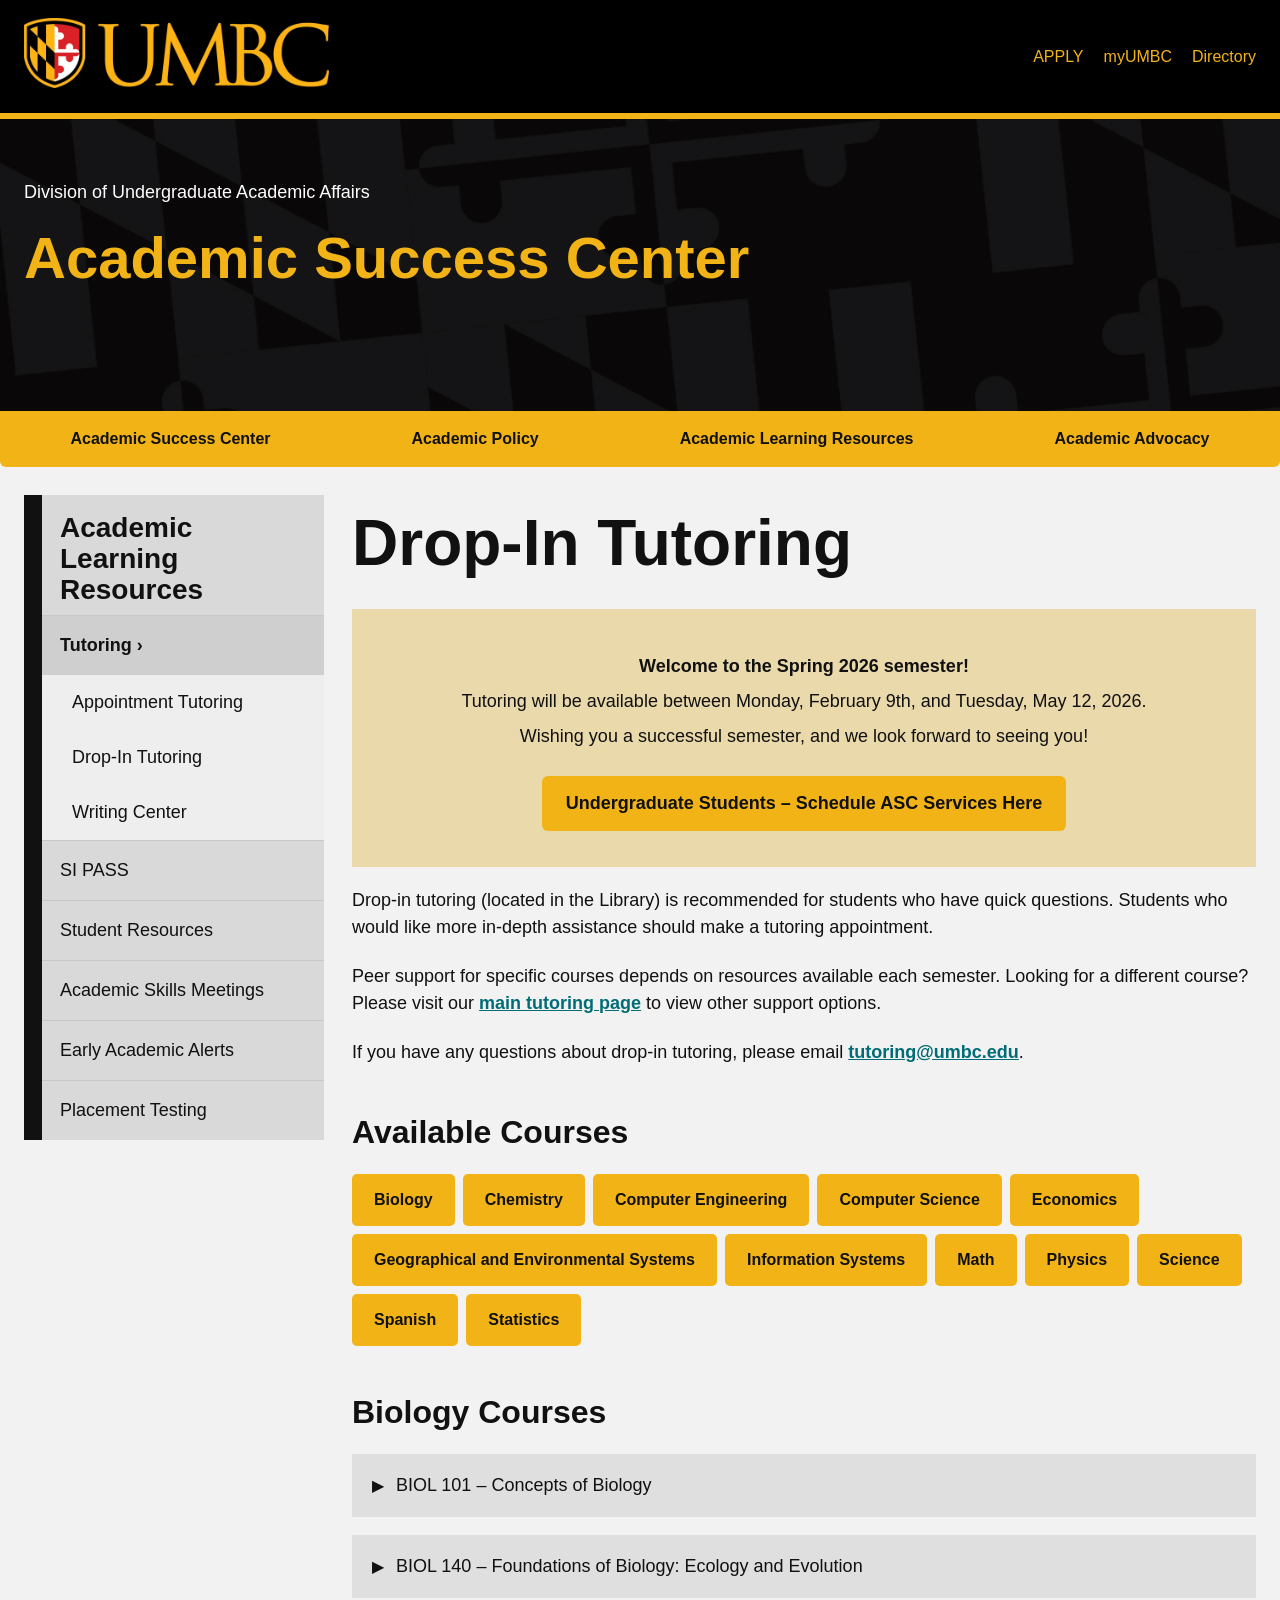
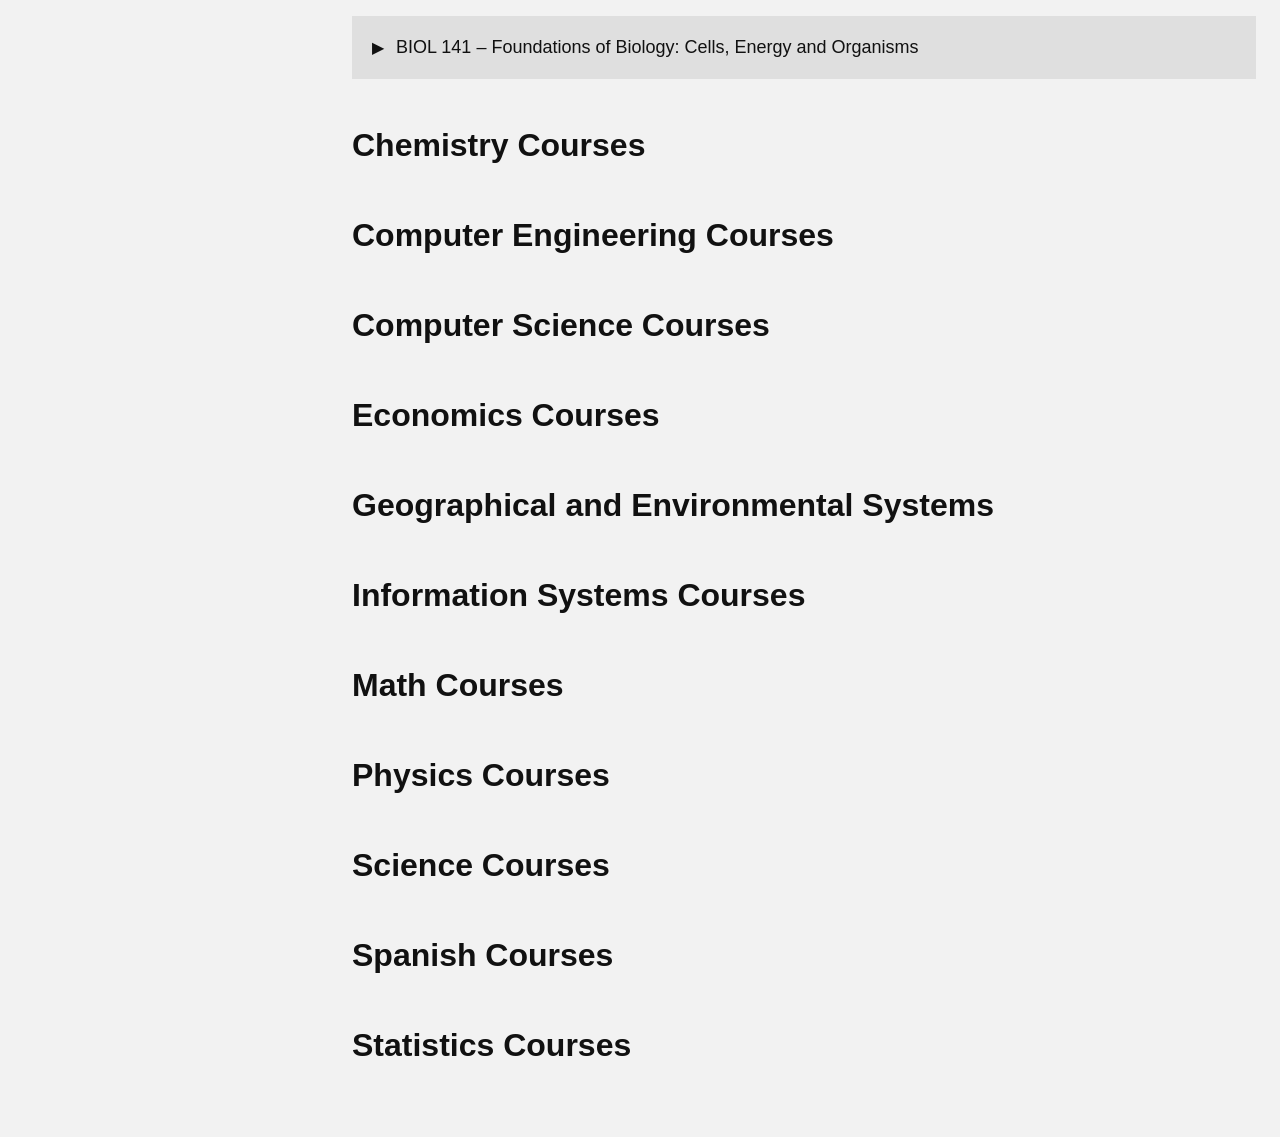
==== commit bc0872c7: "redirects to student.html" ====
--- a/index.html
+++ b/index.html
@@ -1,2178 +1,16 @@
 <!DOCTYPE html>
 <html lang="en">
 <head>
-  <meta charset="UTF-8">
-  <title>ASC Drop-In Tutoring</title>
+  <meta charset="UTF-8" />
+  <meta name="viewport" content="width=device-width, initial-scale=1.0" />
+  <title>Redirecting to Drop-In Tutoring</title>
+  <meta http-equiv="refresh" content="0; url=./student.html" />
+  <link rel="canonical" href="./student.html" />
+  <script>
+    window.location.replace("./student.html");
+  </script>
 </head>
 <body>
-    <blockquote>
-        <p style="text-align: center;"><b>Welcome to the Spring 2026 semester!</b>
-        Tutoring will be available between Monday, February 9th, and Tuesday, May 12, 2026.
-        Wishing you a successful semester, and we look forward to seeing you!</p>
-        <p style="text-align: center;"><a class="button button-primary" href="http://traccloud.go-redrock.com/umbc/">Undergraduate Students - Schedule ASC Services Here</a></p>
-        </blockquote>
-        <div style="text-align: center;"></div>
-        Drop-in tutoring (located in the Library) is recommended for students who have quick questions. Students who would like more in-depth assistance should make a <a href="https://academicsuccess.umbc.edu/appointment-tutoring/">tutoring appointment</a>.
-        
-        Peer support for specific courses depends on resources available each semester. Looking for a different course? Please visit our <a href="https://academicsuccess.umbc.edu/tutoring/"><strong>main tutoring page</strong></a> to view other support options.
-        
-        <span class="first-child" data-contrast="auto">If you have any questions about drop-in tutoring, please email </span><a class="last-child first-child" href="mailto:tutoring@umbc.edu"><span class="first-child last-child" data-contrast="none">tutoring@umbc.edu</span></a>.
-        
-        &nbsp;
-        <h2>Available Courses</h2>
-        <ul class="list-inline" aria-label="Available courses navigation">
-             <li><a class="button button-primary" href="#Biol101">Biology</a></li>
-             <li><a class="button button-primary" href="#Chem101">Chemistry</a></li>
-             <li><a class="button button-primary" href="#cmpe212">Computer Engineering</a></li>
-             <li><a class="button button-primary" href="#cmsc201">Computer Science</a></li>
-             <li><a class="button button-primary" href="#Econ101">Economics</a></li>
-             <li><a class="button button-primary" href="#ges102">Geographical and Environmental Systems</a></li>
-             <li><a class="button button-primary" href="#is147">Information Systems</a></li>
-             <li><a class="button button-primary" href="#Math104">Math</a></li>
-             <li><a class="button button-primary" href="#Phys111">Physics</a></li>
-             <li><a class="button button-primary" href="#sci100">Science</a></li>
-             <li><a class="button button-primary" href="#span101">Spanish</a></li>
-             <li><a class="button button-primary" href="#Stat121">Statistics</a></li>
-        </ul>
-        <!--Biology--><!--Biol 101-->
-        
-        <a id="Biol101" name="Biol101"></a>
-        <h3>Biology Courses</h3>
-        <div class="sights-expander-wrapper mceNonEditable">
-        <div id="sights-expander-header-86994" class="sights-expander-trigger mceNonEditable" tabindex="0" role="button" aria-expanded="false" aria-controls="sights-expander-content-86994">
-        <div class="mceEditable">BIOL 101 - Concepts of Biology</div>
-        </div>
-        <div id="sights-expander-content-86994" class="sights-expander-content sights-expander-hidden mceNonEditable" role="region" aria-labelledby="sights-expander-header-86994">
-        <div class="mceEditable">
-        
-        <strong>Tutors for BIOL 101 are available on the following days and times:</strong>
-        
-        <strong>Monday</strong>
-        11:00 a.m. - 1:00 p.m. - Susanna
-        4:00 p.m. - 5:00 p.m. - Angela
-        
-        <strong>Tuesday</strong>
-        Noon - 2:00 p.m. - Shakib
-        1:00 p.m. - 4:00 p.m. - Zoya
-        
-        <strong>Wednesday</strong>
-        11:30 a.m. - 1:00 p.m. - Tristan
-        1:00 p.m. - 2:00 p.m. - Lillian
-        4:30 p.m. - 6:00 p.m. - Angela
-        
-        <strong>Thursday</strong>
-        12:30 p.m. - 2:00 p.m. - Shakib
-        1:00 p.m. - 4:00 p.m. - Zoya
-        1:00 p.m. - 4:00 p.m. - Avi
-        
-        </div>
-        </div>
-        </div>
-        <!--Biol 140-->
-        
-        <a id="Biol140" name="Biol140"></a>
-        <div class="sights-expander-wrapper mceNonEditable">
-        <div id="sights-expander-header-60124" class="sights-expander-trigger mceNonEditable" tabindex="0" role="button" aria-expanded="false" aria-controls="sights-expander-content-60124">
-        <div class="mceEditable">BIOL 140 - Foundations of Biology: Ecology and Evolution</div>
-        </div>
-        <div id="sights-expander-content-60124" class="sights-expander-content sights-expander-hidden mceNonEditable" role="region" aria-labelledby="sights-expander-header-60124">
-        <div class="mceEditable">
-        
-        <strong>Tutors for BIOL 140 are available on the following days and times: </strong>
-        
-        <strong>Monday</strong>
-        11:00 a.m. - 1:00 p.m. - Susanna
-        4:00 p.m. - 5:00 p.m. - Angela
-        
-        <strong>Tuesday</strong>
-        Noon - 2:00 p.m. - Shakib
-        1:00 p.m. - 4:00 p.m. - Zoya
-        
-        <strong>Wednesday</strong>
-        11:30 a.m. - 1:00 p.m. - Tristan
-        1:00 p.m. - 2:00 p.m. - Lillian
-        4:30 p.m. - 6:00 p.m. - Angela
-        
-        <strong>Thursday</strong>
-        12:30 p.m. - 2:00 p.m. - Shakib
-        1:00 p.m. - 4:00 p.m. - Zoya
-        1:00 p.m. - 4:00 p.m. - Avi
-        
-        </div>
-        </div>
-        </div>
-        <!--Biol 141-->
-        
-        <a id="Biol141" name="Biol141"></a>
-        <div>
-        <div class="sights-expander-wrapper mceNonEditable">
-        <div id="sights-expander-header-65928" class="sights-expander-trigger mceNonEditable" tabindex="0" role="button" aria-expanded="false" aria-controls="sights-expander-content-65928">
-        <div class="mceEditable">BIOL 141 - Foundations of Biology: Cells, Energy and Organisms</div>
-        </div>
-        <div id="sights-expander-content-65928" class="sights-expander-content sights-expander-hidden mceNonEditable" role="region" aria-labelledby="sights-expander-header-65928">
-        <div class="mceEditable">
-        
-        <strong>Tutors for BIOL 141 are available on the following days and times:</strong>
-        
-        <strong>Monday</strong>
-        11:00 a.m. - 1:00 p.m. - Susanna
-        4:00 p.m. - 5:00 p.m. - Angela
-        
-        <strong>Tuesday</strong>
-        Noon - 2:00 p.m. - Shakib
-        1:00 p.m. - 4:00 p.m. - Zoya
-        
-        <strong>Wednesday</strong>
-        11:30 a.m. - 1:00 p.m. - Tristan
-        1:00 p.m. - 2:00 p.m. - Lillian
-        4:30 p.m. - 6:00 p.m. - Angela
-        
-        <strong>Thursday</strong>
-        12:30 p.m. - 2:00 p.m. - Shakib
-        1:00 p.m. - 4:00 p.m. - Zoya
-        1:00 p.m. - 4:00 p.m. - Avi
-        
-        </div>
-        </div>
-        </div>
-        <!--Biol 251-->
-        
-        <a id="Biol251" name="Biol251"></a>
-        <div class="sights-expander-wrapper mceNonEditable">
-        <div id="sights-expander-header-10349" class="sights-expander-trigger mceNonEditable" tabindex="0" role="button" aria-expanded="false" aria-controls="sights-expander-content-10349">
-        <div class="mceEditable">BIOL 251 - Human Anatomy and Physiology I</div>
-        </div>
-        <div id="sights-expander-content-10349" class="sights-expander-content sights-expander-hidden mceNonEditable" role="region" aria-labelledby="sights-expander-header-10349">
-        <div class="mceEditable">
-        
-        <strong>Tutors for BIOL 251 are available on the following days and times:</strong>
-        
-        <strong>Tuesday</strong>
-        12:30 p.m. - 1:30 p.m. - Chelsea
-        5:00 p.m. - 6:00 p.m. - Moyo
-        
-        <strong>Wednesday</strong>
-        5:00 p.m. - 6:00 p.m. - Moyo
-        
-        </div>
-        </div>
-        </div>
-        <!--Biol 273-->
-        
-        <a id="Biol273" name="Biol273"></a>
-        <div class="sights-expander-wrapper mceNonEditable">
-        <div id="sights-expander-header-30714" class="sights-expander-trigger mceNonEditable" tabindex="0" role="button" aria-expanded="false" aria-controls="sights-expander-content-30714">
-        <div class="mceEditable">BIOL 273 - Microbiology for Allied Health</div>
-        </div>
-        <div id="sights-expander-content-30714" class="sights-expander-content sights-expander-hidden mceNonEditable" role="region" aria-labelledby="sights-expander-header-30714">
-        <div class="mceEditable">
-        
-        <strong>Tutors for BIOL 273 are available on the following days and times:</strong>
-        
-        <strong>Tuesday</strong>
-        12:30 p.m. - 1:30 p.m. - Chelsea
-        5:00 p.m. - 6:00 p.m. - Moyo
-        
-        <strong>Wednesday</strong>
-        5:00 p.m. - 6:00 p.m. - Moyo
-        
-        </div>
-        </div>
-        </div>
-        <!--Biol 302-->
-        
-        <a id="Biol302" name="Biol302"></a>
-        <div class="sights-expander-wrapper mceNonEditable">
-        <div id="sights-expander-header-97025" class="sights-expander-trigger mceNonEditable" tabindex="0" role="button" aria-expanded="false" aria-controls="sights-expander-content-97025">
-        <div class="mceEditable">BIOL 302 - Molecular and General Genetics</div>
-        </div>
-        <div id="sights-expander-content-97025" class="sights-expander-content sights-expander-hidden mceNonEditable" role="region" aria-labelledby="sights-expander-header-97025">
-        <div class="mceEditable">
-        
-        <strong>Tutors for BIOL 302 are available on the following days and times:</strong>
-        
-        <strong>Monday</strong>
-        11:00 a.m. - 1:00 p.m. - Susanna
-        4:00 p.m. - 5:00 p.m. - Angela
-        
-        <strong>Tuesday</strong>
-        Noon - 2:00 p.m. - Shakib
-        1:00 p.m. - 4:00 p.m. - Zoya
-        
-        <strong>Wednesday</strong>
-        11:30 a.m. - 1:00 p.m. - Tristan
-        4:30 p.m. - 6:00 p.m. - Angela
-        
-        <strong>Thursday</strong>
-        12:30 p.m. - 2:00 p.m. - Shakib
-        1:00 p.m. - 4:00 p.m. - Zoya
-        1:00 p.m. - 4:00 p.m. - Avi
-        
-        </div>
-        </div>
-        </div>
-        <!--Biol 303-->
-        
-        <a id="Biol303" name="Biol303"></a>
-        <div>
-        <div class="sights-expander-wrapper mceNonEditable">
-        <div id="sights-expander-header-77022" class="sights-expander-trigger mceNonEditable" tabindex="0" role="button" aria-expanded="false" aria-controls="sights-expander-content-77022">
-        <div class="mceEditable">BIOL 303 - Cell Biology</div>
-        </div>
-        <div id="sights-expander-content-77022" class="sights-expander-content sights-expander-hidden mceNonEditable" role="region" aria-labelledby="sights-expander-header-77022">
-        <div class="mceEditable">
-        
-        <strong>Tutors for BIOL 303 are available on the following days and times:</strong>
-        
-        <strong>Monday</strong>
-        4:00 p.m. - 5:00 p.m. - Angela
-        
-        <strong>Tuesday</strong>
-        1:00 p.m. - 4:00 p.m. - Zoya
-        
-        <strong>Wednesday</strong>
-        11:30 a.m. - 1:00 p.m. - Tristan
-        4:30 p.m. - 6:00 p.m. - Angela
-        
-        <strong>Thursday</strong>
-        1:00 p.m. - 4:00 p.m. - Zoya
-        1:00 p.m. - 4:00 p.m. - Avi
-        
-        </div>
-        </div>
-        </div>
-        <!--Biol 430-->
-        
-        <a id="Biol430" name="Biol430"></a>
-        <div class="sights-expander-wrapper mceNonEditable">
-        <div id="sights-expander-header-71478" class="sights-expander-trigger mceNonEditable" tabindex="0" role="button" aria-expanded="false" aria-controls="sights-expander-content-71478">
-        <div class="mceEditable">
-        
-        BIOL 430 - Biological Chemistry
-        
-        </div>
-        </div>
-        <div id="sights-expander-content-71478" class="sights-expander-content sights-expander-hidden mceNonEditable" role="region" aria-labelledby="sights-expander-header-71478">
-        <div class="mceEditable">
-        
-        <strong>Tutors for BIOL 430 are available on the following days and times:</strong>
-        
-        <b>Tuesday</b>
-        1:00 p.m. - 4:00 p.m. - Zoya
-        
-        <strong>Thursday</strong>
-        1:00 p.m. - 4:00 p.m. - Zoya
-        
-        </div>
-        </div>
-        </div>
-        <!--Chemistry--><!--CHEM 100-->
-        <a id="chem100" name="chem100"></a>
-        <h3>Chemistry Courses</h3>
-        <div class="sights-expander-wrapper mceNonEditable">
-        <div id="sights-expander-header-27392" class="sights-expander-trigger mceNonEditable" tabindex="0" role="button" aria-expanded="false" aria-controls="sights-expander-content-27392">
-        <div class="mceEditable">
-        
-        CHEM 100 - The Chemical World
-        
-        </div>
-        </div>
-        <div id="sights-expander-content-27392" class="sights-expander-content sights-expander-hidden mceNonEditable" role="region" aria-labelledby="sights-expander-header-27392">
-        <div class="mceEditable">
-        
-        <strong>Tutors for CHEM 100 are available on the following days and times: <span style="color: #ff0000;"> </span></strong>
-        
-        <strong>Thursday</strong>
-        1:00 p.m. - 4:00 p.m. - Avi
-        
-        </div>
-        </div>
-        </div>
-        <!--Chem 101-->
-        
-        <a id="Chem101" name="Chem101"></a>
-        <div class="sights-expander-wrapper mceNonEditable">
-        <div id="sights-expander-header-23457" class="sights-expander-trigger mceNonEditable" tabindex="0" role="button" aria-expanded="false" aria-controls="sights-expander-content-23457">
-        <div class="mceEditable">CHEM 101 - Principles of Chemistry I</div>
-        </div>
-        <div id="sights-expander-content-23457" class="sights-expander-content sights-expander-hidden mceNonEditable" role="region" aria-labelledby="sights-expander-header-23457">
-        <div class="mceEditable">
-        
-        <strong>Tutors for CHEM 101 are available on the following days and times:</strong>
-        
-        <b>Monday</b>
-        11:00 a.m. - 1:00 p.m. - Susanna
-        4:00 p.m. - 5:00 p.m. - Angela
-        
-        <b>Tuesday</b>
-        1:00 p.m. - 2:30 p.m. - Iniya
-        4:00 p.m. - 5:00 p.m. - Iniya
-        
-        <b>Wednesday</b>
-        11:00 a.m. - 12:00 p.m. - Iniya
-        Noon - 2:00 p.m. - Molemo
-        2:00 p.m. - 4:30 p.m. - Shayan
-        3:00 p.m. - 5:00 p.m. - Zach
-        4:30 p.m. - 6:00 p.m. - Angela
-        
-        <b>Thursday</b>
-        Noon - 1:00 p.m. - Shayan
-        1:00 p.m. - 4:00 p.m. - Avi
-        3:30 p.m. - 5:00 p.m. - Zach
-        5:00 p.m. - 6:00 p.m. - Himani
-        
-        <b>Friday</b>
-        11:00 a.m. - 12:00 p.m. - Zach
-        Noon - 1:00 p.m. - Himani
-        1:00 p.m. - 2:00 p.m. - Shayan
-        1:00 p.m. - 2:00 p.m. - Molemo
-        
-        </div>
-        </div>
-        </div>
-        <!--Chem 102-->
-        
-        <a id="Chem102" name="Chem102"></a>
-        <div class="sights-expander-wrapper mceNonEditable">
-        <div id="sights-expander-header-44933" class="sights-expander-trigger mceNonEditable" tabindex="0" role="button" aria-expanded="false" aria-controls="sights-expander-content-44933">
-        <div class="mceEditable">CHEM 102 - Principles of Chemistry II</div>
-        </div>
-        <div id="sights-expander-content-44933" class="sights-expander-content sights-expander-hidden mceNonEditable" role="region" aria-labelledby="sights-expander-header-44933">
-        <div class="mceEditable">
-        
-        <strong>Tutors for CHEM 102 are available on the following days and times:</strong>
-        
-        <b>Monday</b>
-        Noon - 2:00 p.m. - Theo
-        4:00 p.m. - 5:00 p.m. - Angela
-        
-        <b>Tuesday</b>
-        1:00 p.m. - 2:30 p.m. - Iniya
-        4:00 p.m. - 5:00 p.m. - Iniya
-        
-        <b>Wednesday</b>
-        11:00 a.m. - 12:00 p.m. - Iniya
-        Noon - 2:00 p.m. - Molemo
-        2:00 p.m. - 4:30 p.m. - Shayan
-        3:00 p.m. - 5:00 p.m. - Zach
-        4:30 p.m. - 6:00 p.m. - Angela
-        
-        <b>Thursday</b>
-        Noon - 1:00 p.m. - Shayan
-        1:00 p.m. - 4:00 p.m. - Avi
-        3:30 p.m. - 5:00 p.m. - Zach
-        5:00 p.m. - 6:00 p.m. - Himani
-        
-        <b>Friday</b>
-        11:00 a.m. - 12:00 p.m. - Zach
-        Noon - 1:00 p.m. - Himani
-        1:00 p.m. - 2:00 p.m. - Shayan
-        1:00 p.m. - 2:00 p.m. - Molemo
-        
-        </div>
-        </div>
-        </div>
-        <!--CHEM 120-->
-        
-        <a id="chem102" name="chem102"></a>
-        <div class="sights-expander-wrapper mceNonEditable">
-        <div id="sights-expander-header-79627" class="sights-expander-trigger mceNonEditable" tabindex="0" role="button" aria-expanded="false" aria-controls="sights-expander-content-79627">
-        <div class="mceEditable">
-        
-        CHEM 120 - Introduction to General, Organic, and Biochemistry
-        
-        </div>
-        </div>
-        <div id="sights-expander-content-79627" class="sights-expander-content sights-expander-hidden mceNonEditable" role="region" aria-labelledby="sights-expander-header-79627">
-        <div class="mceEditable">
-        
-        <strong>Tutors for CHEM 120 are available on the following days and times: </strong>
-        
-        <strong>Tuesday</strong>
-        5:00 p.m. - 6:00 p.m. - Moyo
-        
-        <strong>Wednesday</strong>
-        5:00 p.m. - 6:00 p.m. - Moyo
-        
-        <b>Thursday</b>
-        1:00 p.m. - 4:00 p.m. - Avi
-        
-        </div>
-        </div>
-        </div>
-        <!--Chem 300-->
-        
-        <a id="Chem300" name="Chem300"></a>
-        <div class="sights-expander-wrapper mceNonEditable">
-        <div id="sights-expander-header-61139" class="sights-expander-trigger mceNonEditable" tabindex="0" role="button" aria-expanded="false" aria-controls="sights-expander-content-61139">
-        <div class="mceEditable">
-        
-        CHEM 300 - Analytical Chemistry
-        
-        </div>
-        </div>
-        <div id="sights-expander-content-61139" class="sights-expander-content sights-expander-hidden mceNonEditable" role="region" aria-labelledby="sights-expander-header-61139">
-        <div class="mceEditable">
-        
-        <strong>Tutors for CHEM 300 are available on the following days and times:</strong>
-        
-        <b>Monday</b>
-        Noon - 2:00 p.m. - Theo
-        
-        <b>Thursday</b>
-        1:00 p.m. - 4:00 p.m. - Avi
-        
-        </div>
-        </div>
-        </div>
-        <!--CHEM 303-->
-        
-        <a id="chem303" name="chem303"></a>
-        <div class="sights-expander-wrapper mceNonEditable">
-        <div id="sights-expander-header-45430" class="sights-expander-trigger mceNonEditable" tabindex="0" role="button" aria-expanded="false" aria-controls="sights-expander-content-45430">
-        <div class="mceEditable">
-        
-        CHEM 303 - Physical Chemistry for the Biochemical Sciences
-        
-        </div>
-        </div>
-        <div id="sights-expander-content-45430" class="sights-expander-content sights-expander-hidden mceNonEditable" role="region" aria-labelledby="sights-expander-header-45430">
-        <div class="mceEditable">
-        
-        <strong>Tutors for CHEM 303 are available on the following days and times: </strong>
-        
-        <b>Thursday</b>
-        1:00 p.m. - 4:00 p.m. - Avi
-        
-        </div>
-        </div>
-        </div>
-        <!--Chem 351-->
-        
-        <a id="Chem351" name="Chem351"></a>
-        <div class="sights-expander-wrapper mceNonEditable">
-        <div id="sights-expander-header-69450" class="sights-expander-trigger mceNonEditable" tabindex="0" role="button" aria-expanded="false" aria-controls="sights-expander-content-69450">
-        <div class="mceEditable">CHEM 351 - Organic Chemistry I</div>
-        </div>
-        <div id="sights-expander-content-69450" class="sights-expander-content sights-expander-hidden mceNonEditable" role="region" aria-labelledby="sights-expander-header-69450">
-        <div class="mceEditable">
-        
-        <strong>Tutors for CHEM 351 are available on the following days and times:</strong>
-        
-        <b>Monday</b>
-        11:00 a.m. - 1:00 p.m. - Susanna
-        2:00 p.m. - 4:00 p.m. - Aya
-        4:00 p.m. - 5:00 p.m. - Angela
-        
-        <b>Tuesday</b>
-        4:00 p.m. - 5:00 p.m. - Karen
-        
-        <b>Wednesday</b>
-        11:30 a.m. - 1:00 p.m. - Tristan
-        1:00 p.m. - 2:00 p.m. - Lillian
-        2:00 p.m. - 4:30 p.m. - Shayan
-        4:30 p.m. - 6:00 p.m. - Angela
-        
-        <b>Thursday</b>
-        11:00 a.m. - 1:00 p.m. - Aya
-        Noon - 1:00 p.m. - Shayan
-        4:00 p.m. - 5:00 p.m. - Karen
-        
-        <b>Friday</b>
-        11:30 a.m. - 1:30 p.m. - Karen
-        1:00 p.m. - 2:00 p.m. - Shayan
-        
-        </div>
-        </div>
-        </div>
-        <!--CHEM 352-->
-        
-        <a id="Biol251L" name="Biol251L"></a>
-        <div class="sights-expander-wrapper mceNonEditable">
-        <div id="sights-expander-header-15349" class="sights-expander-trigger mceNonEditable" tabindex="0" role="button" aria-expanded="false" aria-controls="sights-expander-content-15349">
-        <div class="mceEditable">CHEM 352 - Organic Chemistry II</div>
-        </div>
-        <div id="sights-expander-content-15349" class="sights-expander-content sights-expander-hidden mceNonEditable" role="region" aria-labelledby="sights-expander-header-15349">
-        <div class="mceEditable">
-        
-        <strong>Tutors for CHEM 352 are available on the following days and times: </strong>
-        
-        <b>Monday</b>
-        Noon - 2:00 p.m. - Theo
-        2:00 p.m. - 4:00 p.m. - Aya
-        
-        <b>Tuesday</b>
-        4:00 p.m. - 5:00 p.m. - Karen
-        
-        <b>Thursday</b>
-        11:00 a.m. - 1:00 p.m. - Aya
-        4:00 p.m. - 5:00 p.m. - Karen
-        
-        <b>Friday</b>
-        11:30 a.m. - 1:30 p.m. - Karen
-        
-        </div>
-        </div>
-        </div>
-        <!--Computer Engineering Communications--><!--CMPE 212-->
-        
-        <a id="cmpe212" name="cmpe212"></a>
-        <h3>Computer Engineering Courses</h3>
-        <div class="sights-expander-wrapper mceNonEditable">
-        <div id="sights-expander-header-33352" class="sights-expander-trigger mceNonEditable" tabindex="0" role="button" aria-expanded="false" aria-controls="sights-expander-content-33352">
-        <div class="mceEditable">
-        
-        CMPE 212 - Principles of Digital Design
-        
-        </div>
-        </div>
-        <div id="sights-expander-content-33352" class="sights-expander-content sights-expander-hidden mceNonEditable" role="region" aria-labelledby="sights-expander-header-33352">
-        <div class="mceEditable">
-        
-        <strong>Tutors for CMPE 212 are available on the following days and times:</strong>
-        
-        <strong>Monday</strong>
-        11:00 a.m. - 1:00 p.m. - Shrikant
-        1:00 p.m. - 4:00 p.m. - Javan
-        
-        <strong>Tuesday</strong>
-        1:00 p.m. - 2:00 p.m. - Shrikant
-        2:45 p.m. - 3:45 p.m. - Shrikant
-        
-        <strong>Wednesday</strong>
-        11:00 a.m. - Noon - Shrikant
-        1:00 p.m. - 4:00 p.m. - Javan
-        
-        <strong>Thursday</strong>
-        3:00 p.m. - 4:00 p.m. - Shrikant
-        5:00 p.m. - 6:00 p.m. - Shrikant
-        
-        <strong>Friday</strong>
-        11:00 a.m. - 2:00 p.m. - Shrikant
-        
-        </div>
-        </div>
-        </div>
-        <!--CMPE 306-->
-        <div><a id="cmpe306" name="cmpe306"></a></div>
-        <div class="sights-expander-wrapper mceNonEditable">
-        <div id="sights-expander-header-57297" class="sights-expander-trigger mceNonEditable" tabindex="0" role="button" aria-expanded="false" aria-controls="sights-expander-content-57297">
-        <div class="mceEditable">
-        
-        CMPE 306 - Introductory Circuit Theory
-        
-        </div>
-        </div>
-        <div id="sights-expander-content-57297" class="sights-expander-content sights-expander-hidden mceNonEditable" role="region" aria-labelledby="sights-expander-header-57297">
-        <div class="mceEditable">
-        
-        <strong>Tutors for CMPE 306 are available on the following days and times:</strong>
-        
-        <strong>Monday</strong>
-        11:00 a.m. - 2:00 p.m. - Elvis
-        1:00 p.m. - 4:00 p.m. - Javan
-        
-        <strong>Wednesday</strong>
-        11:00 a.m. - 2:00 p.m. - Elvis
-        1:00 p.m. - 4:00 p.m. - Javan
-        
-        </div>
-        </div>
-        </div>
-        <!--CMPE 314-->
-        
-        <a id="cmpe314" name="cmpe314"></a>
-        <div class="sights-expander-wrapper mceNonEditable">
-        <div id="sights-expander-header-74298" class="sights-expander-trigger mceNonEditable" tabindex="0" role="button" aria-expanded="false" aria-controls="sights-expander-content-74298">
-        <div class="mceEditable">
-        
-        CMPE 314 - Principles of Electronic Circuits
-        
-        </div>
-        </div>
-        <div id="sights-expander-content-74298" class="sights-expander-content sights-expander-hidden mceNonEditable" role="region" aria-labelledby="sights-expander-header-74298">
-        <div class="mceEditable">
-        
-        <strong>Tutors for CMPE 314 are available on the following days and times:</strong>
-        
-        <strong>Monday</strong>
-        11:00 a.m. - 12:30 p.m. - Ian
-        11:00 a.m. - 2:00 p.m. - Elvis
-        
-        <strong>Tuesday</strong>
-        11:30 a.m. - 2:00 p.m. - Ian
-        
-        <strong>Wednesday</strong>
-        11:00 a.m. - 12:30 p.m. - Ian
-        11:00 a.m. - 2:00 p.m. - Elvis
-        
-        <strong>Thursday</strong>
-        11:30 a.m. - 2:00 p.m. - Ian
-        
-        </div>
-        </div>
-        </div>
-        <!--CMSC 201-->
-        
-        <a id="cmsc201" name="cmsc201"></a>
-        <h3>Computer Science Courses</h3>
-        Tutors also <b>provide support with programming languages for all students, regardless of major or course</b>. The tutoring provided by the ASC for computing courses is offered in partnership with the <a href="https://coeit.umbc.edu/">College of Engineering and Information Technology</a> and is supplemental to the support provided by the <a href="https://coeit.umbc.edu/csee-dept/">Department of Computer Science and Electrical Engineering</a>, the <a href="https://coeit.umbc.edu/is-dept/">Department of Information Systems</a> Graduate Teaching Assistants and the Undergraduate Teaching Fellows assigned to the respective courses.
-        <div class="sights-expander-wrapper mceNonEditable">
-        <div id="sights-expander-header-64020" class="sights-expander-trigger mceNonEditable" tabindex="0" role="button" aria-expanded="false" aria-controls="sights-expander-content-64020">
-        <div class="mceEditable">
-        
-        CMSC 201 - Computer Science I
-        
-        </div>
-        </div>
-        <div id="sights-expander-content-64020" class="sights-expander-content sights-expander-hidden mceNonEditable" role="region" aria-labelledby="sights-expander-header-64020">
-        <div class="mceEditable">
-        
-        <strong>Tutors for CMSC 201 are available on the following days and times:</strong>
-        
-        <strong>Monday</strong>
-        11:00 a.m. - 12:30 p.m. - Ian
-        11:00 a.m. - 12:30 p.m. - Kodi
-        11:00 a.m. - 1:00 p.m. - Shrikant
-        12:30 p.m. - 2:30 p.m. - Max A.
-        12:30 p.m. - 4:00 p.m. - Kaila
-        1:00 p.m. - 4:00 p.m. - Javan
-        2:30 p.m. - 5:00 p.m. - Sina
-        3:00 p.m. - 6:00 p.m. - Lily
-        
-        <strong>Tuesday</strong>
-        11:00 a.m. - 2:15 p.m. - Max A.
-        11:00 a.m. - 12:30 p.m. - Kyle
-        11:30 a.m. - 2:00 p.m. - Ian
-        12:30 p.m. - 5:00 p.m. - Sina
-        1:00 p.m. - 2:00 p.m. - Shrikant
-        2:45 p.m. - 3:45 p.m. - Shrikant
-        5:00 p.m. - 6:00 p.m. - Kyle
-        
-        <strong>Wednesday</strong>
-        11:00 a.m. - 12:30 p.m. - Aren
-        11:00 a.m. - 12:30 p.m. - Ian
-        11:00 a.m. - 12:30 p.m. - Kodi
-        11:00 a.m. - Noon - Shrikant
-        12:30 p.m. - 2:30 p.m. - Max A.
-        12:30 p.m. - 4:00 p.m. - Kaila
-        1:00 p.m. - 4:00 p.m. - Javan
-        2:30 p.m. - 3:45 p.m. - Kodi
-        2:45 p.m. - 3:45 p.m. - Lily
-        
-        <strong>Thursday</strong>
-        11:00 a.m. - 2:15 p.m. - Max A.
-        11:30 a.m. - 2:00 p.m. - Ian
-        12:30 p.m. - 5:00 p.m. - Sina
-        3:00 p.m. - 4:00 p.m. - Shrikant
-        4:00 p.m. - 6:00 p.m. - Max A.
-        5:00 p.m. - 6:00 p.m. - Shrikant
-        
-        <strong>Friday</strong>
-        11:00 a.m. - 2:00 p.m. - Kaila
-        11:00 a.m. - 2:00 p.m. - Kodi
-        11:00 a.m. - 2:00 p.m. - Shrikant
-        11:00 a.m. - 2:00 p.m. - Sina
-        
-        </div>
-        </div>
-        </div>
-        <!--CMSC 202-->
-        
-        <a id="cmsc202" name="cmsc202"></a>
-        <div class="sights-expander-wrapper mceNonEditable">
-        <div id="sights-expander-header-42329" class="sights-expander-trigger mceNonEditable" tabindex="0" role="button" aria-expanded="false" aria-controls="sights-expander-content-42329">
-        <div class="mceEditable">
-        
-        CMSC 202 - Computer Science II
-        
-        </div>
-        </div>
-        <div id="sights-expander-content-42329" class="sights-expander-content sights-expander-hidden mceNonEditable" role="region" aria-labelledby="sights-expander-header-42329">
-        <div class="mceEditable">
-        
-        <strong>Tutors for CMSC 202 are available on the following days and times:</strong>
-        
-        <strong>Monday</strong>
-        11:00 a.m. - 12:30 p.m. - Ian
-        11:00 a.m. - 12:30 p.m. - Kodi
-        11:00 a.m. - 1:00 p.m. - Shrikant
-        12:30 p.m. - 2:30 p.m. - Max A.
-        12:30 p.m. - 4:00 p.m. - Kaila
-        1:00 p.m. - 4:00 p.m. - Javan
-        2:30 p.m. - 5:00 p.m. - Sina
-        3:00 p.m. - 6:00 p.m. - Lily
-        
-        <strong>Tuesday</strong>
-        11:00 a.m. - 2:15 p.m. - Max A.
-        11:00 a.m. - 12:30 p.m. - Kyle
-        11:30 a.m. - 2:00 p.m. - Ian
-        12:30 p.m. - 5:00 p.m. - Sina
-        1:00 p.m. - 2:00 p.m. - Shrikant
-        2:45 p.m. - 3:45 p.m. - Shrikant
-        5:00 p.m. - 6:00 p.m. - Kyle
-        
-        <strong>Wednesday</strong>
-        11:00 a.m. - 12:30 p.m. - Ian
-        11:00 a.m. - 12:30 p.m. - Kodi
-        11:00 a.m. - Noon - Shrikant
-        12:30 p.m. - 2:30 p.m. - Max A.
-        12:30 p.m. - 4:00 p.m. - Kaila
-        1:00 p.m. - 4:00 p.m. - Javan
-        2:30 p.m. - 3:45 p.m. - Kodi
-        2:45 p.m. - 3:45 p.m. - Lily
-        
-        <strong>Thursday</strong>
-        11:00 a.m. - 2:15 p.m. - Max A.
-        11:30 a.m. - 2:00 p.m. - Ian
-        12:30 p.m. - 5:00 p.m. - Sina
-        3:00 p.m. - 4:00 p.m. - Shrikant
-        4:00 p.m. - 6:00 p.m. - Max A.
-        5:00 p.m. - 6:00 p.m. - Shrikant
-        
-        <strong>Friday</strong>
-        11:00 a.m. - 2:00 p.m. - Kaila
-        11:00 a.m. - 2:00 p.m. - Kodi
-        11:00 a.m. - 2:00 p.m. - Shrikant
-        11:00 a.m. - 2:00 p.m. - Sina
-        
-        </div>
-        </div>
-        </div>
-        <!--CMSC 203-->
-        
-        <a id="cmsc203" name="cmsc203"></a>
-        <div class="sights-expander-wrapper mceNonEditable">
-        <div id="sights-expander-header-73990" class="sights-expander-trigger mceNonEditable" tabindex="0" role="button" aria-expanded="false" aria-controls="sights-expander-content-73990">
-        <div class="mceEditable">
-        
-        CMSC 203 - Discrete Structures
-        
-        </div>
-        </div>
-        <div id="sights-expander-content-73990" class="sights-expander-content sights-expander-hidden mceNonEditable" role="region" aria-labelledby="sights-expander-header-73990">
-        <div class="mceEditable">
-        
-        <strong>Tutors for CMSC 203 are available on the following days and times:</strong>
-        
-        <strong>Monday</strong>
-        11:00 a.m. - 12:30 p.m. - Kodi
-        11:00 a.m. - 1:00 p.m. - Shrikant
-        Noon - 3:00 p.m. - Max M.
-        12:30 p.m. - 4:00 p.m. - Kaila
-        12:30 p.m. - 2:30 p.m. - Max A.
-        
-        <strong>Tuesday</strong>
-        11:00 a.m. - 2:15 p.m. - Max A.
-        1:00 p.m. - 2:00 p.m. - Shrikant
-        2:45 p.m. - 3:45 p.m. - Shrikant
-        
-        <strong>Wednesday</strong>
-        11:00 a.m. - 12:30 p.m. - Aren
-        11:00 a.m. - 12:30 p.m. - Kodi
-        11:00 a.m. - Noon - Shrikant
-        12:30 p.m. - 4:00 p.m. - Kaila
-        12:30 p.m. - 3:00 p.m. - Max M.
-        12:30 p.m. - 2:30 p.m. - Max A.
-        2:30 p.m. - 3:45 p.m. - Kodi
-        
-        <strong>Thursday</strong>
-        11:00 a.m. - 2:15 p.m. - Max A.
-        3:00 p.m. - 4:00 p.m. - Shrikant
-        4:00 p.m. - 6:00 p.m. - Max A.
-        5:00 p.m. - 6:00 p.m. - Shrikant
-        
-        <strong>Friday</strong>
-        11:00 a.m. - 2:00 p.m. - Kaila
-        11:00 a.m. - 2:00 p.m. - Kodi
-        11:00 a.m. - 2:00 p.m. - Shrikant
-        
-        </div>
-        </div>
-        </div>
-        <!--CMSC 313-->
-        
-        <a id="cmsc313" name="cmsc313"></a>
-        <div class="sights-expander-wrapper mceNonEditable">
-        <div id="sights-expander-header-55038" class="sights-expander-trigger mceNonEditable" tabindex="0" role="button" aria-expanded="false" aria-controls="sights-expander-content-55038">
-        <div class="mceEditable">
-        
-        CMSC 313 - Computer Organization and Assembly Language Programming
-        
-        </div>
-        </div>
-        <div id="sights-expander-content-55038" class="sights-expander-content sights-expander-hidden mceNonEditable" role="region" aria-labelledby="sights-expander-header-55038">
-        <div class="mceEditable">
-        
-        <strong>Tutors for CMSC 313 are available on the following days and times:</strong>
-        
-        <strong>Monday</strong>
-        Noon - 3:00 p.m. - Max M.
-        12:30 p.m. - 4:00 p.m. - Kaila
-        
-        <strong>Wednesday</strong>
-        12:30 p.m. - 4:00 p.m. - Kaila
-        12:30 p.m. - 3:00 p.m. - Max M.
-        
-        <strong>Friday</strong>
-        11:00 a.m. - 2:00 p.m. - Kaila
-        
-        </div>
-        </div>
-        <!--CMSC 331-->
-        
-        <a id="cmsc331" name="cmsc331"></a>
-        <div class="sights-expander-wrapper mceNonEditable">
-        <div id="sights-expander-header-65981" class="sights-expander-trigger mceNonEditable" tabindex="0" role="button" aria-expanded="false" aria-controls="sights-expander-content-65981">
-        <div class="mceEditable">CMSC 331 - Principles of Programming Language</div>
-        </div>
-        <div id="sights-expander-content-65981" class="sights-expander-content sights-expander-hidden mceNonEditable" role="region" aria-labelledby="sights-expander-header-65981">
-        <div class="mceEditable">
-        
-        <strong>Tutors for CMSC 331 are available on the following days and times:</strong>
-        
-        <strong>Monday</strong>
-        12:30 p.m. - 2:30 p.m. - Max A.
-        
-        <strong>Tuesday</strong>
-        11:00 a.m. - 2:15 p.m. - Max A.
-        
-        <strong>Wednesday</strong>
-        12:30 p.m. - 4:00 p.m. - Kaila
-        12:30 p.m. - 2:30 p.m. - Max A.
-        
-        <strong>Thursday</strong>
-        11:00 a.m. - 2:15 p.m. - Max A.
-        
-        <strong>Friday</strong>
-        11:00 a.m. - 2:00 p.m. - Kaila
-        
-        </div>
-        </div>
-        </div>
-        <!--CMSC 341-->
-        
-        <a id="cmsc341" name="cmsc341"></a>
-        <div class="sights-expander-wrapper mceNonEditable">
-        <div id="sights-expander-header-25981" class="sights-expander-trigger mceNonEditable" tabindex="0" role="button" aria-expanded="false" aria-controls="sights-expander-content-25981">
-        <div class="mceEditable">CMSC 341 - Data Structures</div>
-        </div>
-        <div id="sights-expander-content-25981" class="sights-expander-content sights-expander-hidden mceNonEditable" role="region" aria-labelledby="sights-expander-header-25981">
-        <div class="mceEditable">
-        
-        <strong>Tutors for CMSC 341 are available on the following days and times:</strong>
-        
-        <strong>Monday</strong>
-        11:00 a.m. - 12:30 p.m. - Ian
-        11:00 a.m. - Noon - Shrikant
-        12:30 p.m. - 4:00 p.m. - Kaila
-        12:30 p.m. - 2:30 p.m. - Max A.
-        2:30 p.m. - 5:00 p.m. - Sina
-        
-        <strong>Tuesday</strong>
-        11:00 a.m. - 2:15 p.m. - Max A.
-        11:00 a.m. - 12:30 p.m. - Kyle
-        11:30 a.m. - 2:00 p.m. - Ian
-        12:30 p.m. - 5:00 p.m. - Sina
-        5:00 p.m. - 6:00 p.m. - Kyle
-        
-        <strong>Wednesday</strong>
-        11:00 a.m. - 12:30 p.m. - Ian
-        11:00 a.m. - Noon - Shrikant
-        12:30 p.m. - 4:00 p.m. - Kaila
-        12:30 p.m. - 2:30 p.m. - Max A.
-        
-        <strong>Thursday</strong>
-        11:00 a.m. - 2:15 p.m. - Max A.
-        11:30 a.m. - 2:00 p.m. - Ian
-        12:30 p.m. - 5:00 p.m. - Sina
-        4:00 p.m. - 6:00 p.m. - Max A.
-        5:00 p.m. - 6:00 p.m. - Shrikant
-        
-        <strong>Friday</strong>
-        11:00 a.m. - 2:00 p.m. - Kaila
-        11:00 a.m. - 2:00 p.m. - Shrikant
-        11:00 a.m. - 2:00 p.m. - Sina
-        
-        </div>
-        </div>
-        </div>
-        <!--CMSC 411-->
-        
-        <a id="cmsc411" name="cmsc411"></a>
-        <div class="sights-expander-wrapper mceNonEditable">
-        <div id="sights-expander-header-18186" class="sights-expander-trigger mceNonEditable" tabindex="0" role="button" aria-expanded="false" aria-controls="sights-expander-content-18186">
-        <div class="mceEditable">
-        
-        CMSC 411 - Computer Architecture
-        
-        </div>
-        </div>
-        <div id="sights-expander-content-18186" class="sights-expander-content sights-expander-hidden mceNonEditable" role="region" aria-labelledby="sights-expander-header-18186">
-        <div class="mceEditable">
-        
-        <strong>Tutors for CMSC 411 are available on the following days and times:</strong>
-        
-        <strong>Monday</strong>
-        11:00 a.m. - 12:30 p.m. - Ian
-        2:30 p.m. - 5:00 p.m. - Sina
-        
-        <strong>Tuesday</strong>
-        11:30 a.m. - 2:00 p.m. - Ian
-        12:30 p.m. - 5:00 p.m. - Sina
-        
-        <strong>Wednesday</strong>
-        11:00 a.m. - 12:30 p.m. - Ian
-        
-        <strong>Thursday</strong>
-        11:30 a.m. - 2:00 p.m. - Ian
-        12:30 p.m. - 5:00 p.m. - Sina
-        
-        <strong>Friday</strong>
-        11:00 a.m. - 2:00 p.m. - Sina
-        
-        </div>
-        </div>
-        </div>
-        <!--CMSC 421-->
-        
-        <a id="cmsc421" name="cmsc421"></a>
-        <div class="sights-expander-wrapper mceNonEditable">
-        <div id="sights-expander-header-48785" class="sights-expander-trigger mceNonEditable" tabindex="0" role="button" aria-expanded="false" aria-controls="sights-expander-content-48785">
-        <div class="mceEditable">
-        
-        CMSC 421 - Principles of Operating Systems
-        
-        </div>
-        </div>
-        <div id="sights-expander-content-48785" class="sights-expander-content sights-expander-hidden mceNonEditable" role="region" aria-labelledby="sights-expander-header-48785">
-        <div class="mceEditable">
-        
-        <strong>Tutors for CMSC 421 are available on the following days and times:</strong>
-        
-        <strong>Monday</strong>
-        11:00 a.m. - 12:30 p.m. - Ian
-        Noon - 3:00 p.m. - Max M.
-        2:30 p.m. - 5:00 p.m. - Sina
-        
-        <strong>Tuesday</strong>
-        11:30 a.m. - 2:00 p.m. - Ian
-        12:30 p.m. - 5:00 p.m. - Sina
-        
-        <strong>Wednesday</strong>
-        11:00 a.m. - 12:30 p.m. - Ian
-        12:30 p.m. - 3:00 p.m. - Max M.
-        
-        <strong>Thursday</strong>
-        11:30 a.m. - 2:00 p.m. - Ian
-        12:30 p.m. - 5:00 p.m. - Sina
-        
-        <strong>Friday</strong>
-        11:00 a.m. - 2:00 p.m. - Sina
-        
-        </div>
-        </div>
-        </div>
-        <!--CMSC 426-->
-        
-        <a id="cmsc426" name="cmsc426"></a>
-        <div class="sights-expander-wrapper mceNonEditable">
-        <div id="sights-expander-header-55362" class="sights-expander-trigger mceNonEditable" tabindex="0" role="button" aria-expanded="false" aria-controls="sights-expander-content-55362">
-        <div class="mceEditable">CMSC 426 - Principles of Computer Security</div>
-        </div>
-        <div id="sights-expander-content-55362" class="sights-expander-content sights-expander-hidden mceNonEditable" role="region" aria-labelledby="sights-expander-header-55362">
-        <div class="mceEditable">
-        
-        <strong>Tutors for CMSC 426 are available on the following days and times:</strong>
-        
-        <strong>Monday</strong>
-        11:00 a.m. - 12:30 p.m. - Ian
-        2:30 p.m. - 5:00 p.m. - Sina
-        
-        <strong>Tuesday</strong>
-        11:30 a.m. - 2:00 p.m. - Ian
-        12:30 p.m. - 5:00 p.m. - Sina
-        
-        <strong>Wednesday</strong>
-        11:00 a.m. - 12:30 p.m. - Ian
-        
-        <strong>Thursday</strong>
-        11:30 a.m. - 2:00 p.m. - Ian
-        12:30 p.m. - 5:00 p.m. - Sina
-        
-        <strong>Friday</strong>
-        11:00 a.m. - 2:00 p.m. - Sina
-        
-        </div>
-        </div>
-        </div>
-        <!--CMSC 441-->
-        
-        <a id="cmsc441" name="cmsc441"></a>
-        <div class="sights-expander-wrapper mceNonEditable">
-        <div id="sights-expander-header-86679" class="sights-expander-trigger mceNonEditable" tabindex="0" role="button" aria-expanded="false" aria-controls="sights-expander-content-86679">
-        <div class="mceEditable">CMSC 441 - Design and Analysis of Algorithms</div>
-        </div>
-        <div id="sights-expander-content-86679" class="sights-expander-content sights-expander-hidden mceNonEditable" role="region" aria-labelledby="sights-expander-header-86679">
-        <div class="mceEditable">
-        
-        <strong>Tutors for CMSC 441 are available on the following days and times:</strong>
-        
-        <strong>Monday</strong>
-        2:30 p.m. - 5:00 p.m. - Sina
-        
-        <strong>Tuesday</strong>
-        12:30 p.m. - 5:00 p.m. - Sina
-        
-        <strong>Thursday</strong>
-        12:30 p.m. - 5:00 p.m. - Sina
-        
-        <strong>Friday</strong>
-        11:00 a.m. - 2:00 p.m. - Sina
-        
-        </div>
-        </div>
-        </div>
-        <!--CMSC 471-->
-        
-        <a id="cmsc471" name="cmsc471"></a>
-        <div class="sights-expander-wrapper mceNonEditable">
-        <div id="sights-expander-header-24296" class="sights-expander-trigger mceNonEditable" tabindex="0" role="button" aria-expanded="false" aria-controls="sights-expander-content-24296">
-        <div class="mceEditable">CMSC 471 - Introduction to Artificial Intelligence</div>
-        </div>
-        <div id="sights-expander-content-24296" class="sights-expander-content sights-expander-hidden mceNonEditable" role="region" aria-labelledby="sights-expander-header-24296">
-        <div class="mceEditable">
-        
-        <strong>Tutors for CMSC 471 are available on the following days and times:</strong>
-        
-        <strong>Monday</strong>
-        12:30 p.m. - 4:00 p.m. - Kaila
-        
-        <strong>Wednesday</strong>
-        12:30 p.m. - 4:00 p.m. - Kaila
-        
-        <strong>Friday</strong>
-        11:00 a.m. - 2:00 p.m. - Kaila
-        
-        </div>
-        </div>
-        </div>
-        <!--Economics--><!--Econ 101-->
-        
-        <a id="Econ101" name="Econ101"></a>
-        <h3>Economic Courses</h3>
-        <div class="sights-expander-wrapper mceNonEditable">
-        <div id="sights-expander-header-25400" class="sights-expander-trigger mceNonEditable" tabindex="0" role="button" aria-expanded="false" aria-controls="sights-expander-content-25400">
-        <div class="mceEditable">
-        
-        ECON 101 - Principles of Microeconomics
-        
-        </div>
-        </div>
-        <div id="sights-expander-content-25400" class="sights-expander-content sights-expander-hidden mceNonEditable" role="region" aria-labelledby="sights-expander-header-25400">
-        <div class="mceEditable">
-        
-        <strong>Tutors for ECON 101 are available on the following days and times:</strong>
-        
-        <b>Monday</b>
-        2:30 p.m. - 4:00 p.m. - Adamo
-        
-        <b>Thursday</b>
-        4:00 p.m. - 6:00 p.m. - Adamo
-        
-        </div>
-        </div>
-        </div>
-        <!--Econ 102-->
-        
-        <a id="Econ102" name="Econ102"></a>
-        <div class="sights-expander-wrapper mceNonEditable">
-        <div id="sights-expander-header-84209" class="sights-expander-trigger mceNonEditable" tabindex="0" role="button" aria-expanded="false" aria-controls="sights-expander-content-84209">
-        <div class="mceEditable">
-        
-        ECON 102 - Principles of Macroeconomics
-        
-        </div>
-        </div>
-        <div id="sights-expander-content-84209" class="sights-expander-content sights-expander-hidden mceNonEditable" role="region" aria-labelledby="sights-expander-header-84209">
-        <div class="mceEditable">
-        
-        <strong>Tutors for ECON 102 are available on the following days and times:</strong>
-        
-        <b>Monday</b>
-        2:30 p.m. - 4:00 p.m. - Adamo
-        
-        <b>Thursday</b>
-        4:00 p.m. - 6:00 p.m. - Adamo
-        
-        </div>
-        </div>
-        </div>
-        <!--Geographical and Environmental Systems--><!--GES-->
-        
-        <a id="ges102" name="ges102"></a>
-        <h3>Geographical and Environmental Systems</h3>
-        <div class="sights-expander-wrapper mceNonEditable">
-        <div id="sights-expander-header-74194" class="sights-expander-trigger mceNonEditable" tabindex="0" role="button" aria-expanded="false" aria-controls="sights-expander-content-74194">
-        <div class="mceEditable">
-        
-        GES 102 - People, Place, and Environment: A Global Geographic Perspective
-        
-        </div>
-        </div>
-        <div id="sights-expander-content-74194" class="sights-expander-content sights-expander-hidden mceNonEditable" role="region" aria-labelledby="sights-expander-header-74194">
-        <div class="mceEditable">
-        
-        <strong>Tutors for GES 102 are available on the following days and times:</strong>
-        
-        <b>Tuesday </b>
-        11:30 - 2:00 p.m. - Bridget
-        (located in GIS lab and classroom across the hall, Sondheim 007B and 001)
-        
-        <b>Thursday </b>
-        11:30 - 2:00 p.m. - Bridget
-        (located in GIS lab and classroom across the hall, Sondheim 007B and 001)
-        
-        </div>
-        </div>
-        </div>
-        <!--GES 110-->
-        
-        <a id="ges110" name="ges10"></a>
-        <div class="sights-expander-wrapper mceNonEditable">
-        <div id="sights-expander-header-94931" class="sights-expander-trigger mceNonEditable" tabindex="0" role="button" aria-expanded="false" aria-controls="sights-expander-content-94931">
-        <div class="mceEditable">
-        
-        GES 110 - The Changing Earth: Climate, Ecosystems, Water, and Landscapes
-        
-        </div>
-        </div>
-        <div id="sights-expander-content-94931" class="sights-expander-content sights-expander-hidden mceNonEditable" role="region" aria-labelledby="sights-expander-header-94931">
-        <div class="mceEditable">
-        
-        <strong>Tutors for GES 110 are available on the following days and times:</strong>
-        
-        <b>Tuesday</b>
-        11:30 - 2:00 p.m. - Bridget
-        (located in GIS lab and classroom across the hall, Sondheim 007B and 001)
-        
-        <b>Thursday</b>
-        11:30 - 2:00 p.m. - Bridget
-        (located in GIS lab and classroom across the hall, Sondheim 007B and 001)
-        
-        </div>
-        </div>
-        </div>
-        <!--GES 120-->
-        
-        <a id="ges120" name="ges120"></a>
-        <div class="sights-expander-wrapper mceNonEditable">
-        <div id="sights-expander-header-78948" class="sights-expander-trigger mceNonEditable" tabindex="0" role="button" aria-expanded="false" aria-controls="sights-expander-content-78948">
-        <div class="mceEditable">
-        
-        GES 120 - Environmental Science and Conservation
-        
-        </div>
-        </div>
-        <div id="sights-expander-content-78948" class="sights-expander-content sights-expander-hidden mceNonEditable" role="region" aria-labelledby="sights-expander-header-78948">
-        <div class="mceEditable">
-        
-        <strong>Tutors for GES 120 are available on the following days and times:</strong>
-        
-        <b>Tuesday</b>
-        11:30 - 2:00 p.m. - Bridget
-        (located in GIS lab and classroom across the hall, Sondheim 007B and 001)
-        
-        <b>Thursday</b>
-        11:30 - 2:00 p.m. - Bridget
-        (located in GIS lab and classroom across the hall, Sondheim 007B and 001)
-        
-        </div>
-        </div>
-        </div>
-        <!--GES 286-->
-        
-        <a id="ges286" name="ges286"></a>
-        <div class="sights-expander-wrapper mceNonEditable">
-        <div id="sights-expander-header-14819" class="sights-expander-trigger mceNonEditable" tabindex="0" role="button" aria-expanded="false" aria-controls="sights-expander-content-14819">
-        <div class="mceEditable">
-        
-        GES 286 - Exploring the Environment: A Geo-Spatial Perspective
-        
-        </div>
-        </div>
-        <div id="sights-expander-content-14819" class="sights-expander-content sights-expander-hidden mceNonEditable" role="region" aria-labelledby="sights-expander-header-78948">
-        <div class="mceEditable"><strong>Tutors for GES 286 are available on the following days and times:</strong><b>Tuesday</b>
-        11:30 - 2:00 p.m. - Bridget
-        (located in GIS lab and classroom across the hall, Sondheim 007B and 001)<b>Thursday</b>
-        11:30 - 2:00 p.m. - Bridget
-        (located in GIS lab and classroom across the hall, Sondheim 007B and 001)</div>
-        </div>
-        </div>
-        <!--GES 386-->
-        
-        <a id="ges386" name="ges386"></a>
-        <div class="sights-expander-wrapper mceNonEditable">
-        <div id="sights-expander-header-88173" class="sights-expander-trigger mceNonEditable" tabindex="0" role="button" aria-expanded="false" aria-controls="sights-expander-content-88173">
-        <div class="mceEditable">
-        
-        GES 386 - Introduction to Geographic Information Systems
-        
-        </div>
-        </div>
-        <div id="sights-expander-content-88173" class="sights-expander-content sights-expander-hidden mceNonEditable" role="region" aria-labelledby="sights-expander-header-88173">
-        <div class="mceEditable"><strong>Tutors for GES 386 are available on the following days and times:</strong><b>Tuesday</b>
-        11:30 - 2:00 p.m. - Bridget
-        (located in GIS lab and classroom across the hall, Sondheim 007B and 001)<b>Thursday</b>
-        11:30 - 2:00 p.m. - Bridget
-        (located in GIS lab and classroom across the hall, Sondheim 007B and 001)</div>
-        </div>
-        </div>
-        <!--GES 488-->
-        
-        <a id="ges488" name="ges488"></a>
-        <div class="sights-expander-wrapper mceNonEditable">
-        <div id="sights-expander-header-87082" class="sights-expander-trigger mceNonEditable" tabindex="0" role="button" aria-expanded="false" aria-controls="sights-expander-content-87082">
-        <div class="mceEditable">
-        
-        GES 488 - Spatial Data Analysis and GIS Applications
-        
-        </div>
-        </div>
-        <div id="sights-expander-content-87082" class="sights-expander-content sights-expander-hidden mceNonEditable" role="region" aria-labelledby="sights-expander-header-87082">
-        <div class="mceEditable"><strong>Tutors for GES 488 are available on the following days and times:</strong><b>Tuesday</b>
-        11:30 - 2:00 p.m. - Bridget
-        (located in GIS lab and classroom across the hall, Sondheim 007B and 001)<b>Thursday</b>
-        11:30 - 2:00 p.m. - Bridget
-        (located in GIS lab and classroom across the hall, Sondheim 007B and 001)</div>
-        </div>
-        </div>
-        <!--Information Systems--><!--IS 147-->
-        
-        <a id="is147" name="is147"></a>
-        <h3>Information Systems Courses</h3>
-        <div class="sights-expander-wrapper mceNonEditable">
-        <div id="sights-expander-header-62500" class="sights-expander-trigger mceNonEditable" tabindex="0" role="button" aria-expanded="false" aria-controls="sights-expander-content-62500">
-        <div class="mceEditable">IS 147 - Introduction to Computer Programming</div>
-        </div>
-        <div id="sights-expander-content-62500" class="sights-expander-content sights-expander-hidden mceNonEditable" role="region" aria-labelledby="sights-expander-header-62500">
-        <div class="mceEditable">
-        
-        <strong>Tutors for IS 147 are available on the following days and times:</strong>
-        
-        <strong>Tuesday</strong>
-        Noon - 1:00 p.m. - Sophia
-        4:00 p.m. - 6:00 p.m. - Sophia
-        
-        <strong>Thursday</strong>
-        Noon - 1:00 p.m. - Sophia
-        4:00 p.m. - 6:00 p.m. - Sophia
-        
-        </div>
-        </div>
-        </div>
-        <!--IS 247-->
-        
-        <a id="is247" name="is247"></a>
-        <div class="sights-expander-wrapper mceNonEditable">
-        <div id="sights-expander-header-60590" class="sights-expander-trigger mceNonEditable" tabindex="0" role="button" aria-expanded="false" aria-controls="sights-expander-content-60590">
-        <div class="mceEditable">IS 247 - Computer Programming II</div>
-        </div>
-        <div id="sights-expander-content-60590" class="sights-expander-content sights-expander-hidden mceNonEditable" role="region" aria-labelledby="sights-expander-header-60590">
-        <div class="mceEditable">
-        
-        <strong>Tutors for IS 247 are available on the following days and times:</strong>
-        
-        <strong>Tuesday</strong>
-        Noon - 1:00 p.m. - Sophia
-        4:00 p.m. - 6:00 p.m. - Sophia
-        
-        <strong>Thursday</strong>
-        Noon - 1:00 p.m. - Sophia
-        4:00 p.m. - 6:00 p.m. - Sophia
-        
-        </div>
-        </div>
-        </div>
-        <!--IS 300-->
-        
-        <a id="is300" name="is300"></a>
-        <div class="sights-expander-wrapper mceNonEditable">
-        <div id="sights-expander-header-27863" class="sights-expander-trigger mceNonEditable" tabindex="0" role="button" aria-expanded="false" aria-controls="sights-expander-content-27863">
-        <div class="mceEditable">IS 300 - Management Information Systems</div>
-        </div>
-        <div id="sights-expander-content-27863" class="sights-expander-content sights-expander-hidden mceNonEditable" role="region" aria-labelledby="sights-expander-header-27863">
-        <div class="mceEditable">
-        
-        <strong>Tutors for IS 300 are available on the following days and times:</strong>
-        
-        <strong>Tuesday</strong>
-        Noon - 1:00 p.m. - Sophia
-        4:00 p.m. - 6:00 p.m. - Sophia
-        
-        <strong>Thursday</strong>
-        Noon - 1:00 p.m. - Sophia
-        4:00 p.m. - 6:00 p.m. - Sophia
-        
-        </div>
-        </div>
-        </div>
-        <!--IS 310-->
-        
-        <a id="is310" name="is310"></a>
-        <div class="sights-expander-wrapper mceNonEditable">
-        <div id="sights-expander-header-13789" class="sights-expander-trigger mceNonEditable" tabindex="0" role="button" aria-expanded="false" aria-controls="sights-expander-content-13789">
-        <div class="mceEditable">IS 310 - Software and Hardware Concepts</div>
-        </div>
-        <div id="sights-expander-content-13789" class="sights-expander-content sights-expander-hidden mceNonEditable" role="region" aria-labelledby="sights-expander-header-13789">
-        <div class="mceEditable">
-        
-        <strong>Tutors for IS 310 are available on the following days and times:</strong>
-        
-        <strong>Tuesday</strong>
-        Noon - 1:00 p.m. - Sophia
-        4:00 p.m. - 6:00 p.m. - Sophia
-        
-        <strong>Thursday</strong>
-        Noon - 1:00 p.m. - Sophia
-        4:00 p.m. - 6:00 p.m. - Sophia
-        
-        </div>
-        </div>
-        </div>
-        <!--IS 448-->
-        
-        <a id="is451" name="is451"></a>
-        <div class="sights-expander-wrapper mceNonEditable">
-        <div id="sights-expander-header-62530" class="sights-expander-trigger mceNonEditable" tabindex="0" role="button" aria-expanded="false" aria-controls="sights-expander-content-62530">
-        <div class="mceEditable">IS 451 - Network Design and Management</div>
-        </div>
-        <div id="sights-expander-content-62530" class="sights-expander-content sights-expander-hidden mceNonEditable" role="region" aria-labelledby="sights-expander-header-62530">
-        <div class="mceEditable">
-        
-        <strong>A tutoring schedule will be available for IS 451 soon. Please check back frequently for updates.</strong>
-        
-        </div>
-        </div>
-        </div>
-        <!--Math--><!--Math 104-->
-        <a id="Math104" name="Math104"></a>
-        <h3>Math Courses</h3>
-        <div class="sights-expander-wrapper mceNonEditable">
-        <div id="sights-expander-header-77876" class="sights-expander-trigger mceNonEditable" tabindex="0" role="button" aria-expanded="false" aria-controls="sights-expander-content-77876">
-        <div class="mceEditable">MATH 104 - Quantitative Literacy</div>
-        </div>
-        <div id="sights-expander-content-77876" class="sights-expander-content sights-expander-hidden mceNonEditable" role="region" aria-labelledby="sights-expander-header-77876">
-        <div class="mceEditable">
-        
-        <strong>Tutors for MATH 104 are available on the following days and times:</strong>
-        
-        <strong>Thursday</strong>
-        1:00 p.m. - 4:00 p.m. - Avi
-        
-        </div>
-        </div>
-        </div>
-        <!--Math 106-->
-        <a id="Math106" name="Math106"></a>
-        <div class="sights-expander-wrapper mceNonEditable">
-        <div id="sights-expander-header-22061" class="sights-expander-trigger mceNonEditable" tabindex="0" role="button" aria-expanded="false" aria-controls="sights-expander-content-22061">
-        <div class="mceEditable">MATH 106 - Algebra and Elementary Functions</div>
-        </div>
-        <div id="sights-expander-content-22061" class="sights-expander-content sights-expander-hidden mceNonEditable" role="region" aria-labelledby="sights-expander-header-22061">
-        <div class="mceEditable">
-        
-        <strong>Tutors for MATH 106 are available on the following days and times:</strong>
-        
-        <b>Monday</b>
-        11:00 a.m. - Noon - Akanksha
-        11:30 a.m. - 12:45 p.m. - Michael
-        1:00 p.m. - 2:30 p.m. - Ini
-        2:30 p.m. - 3:30 p.m. - Abe
-        4:00 p.m. - 6:00 p.m. - Molly
-        
-        <b>Tuesday</b>
-        11:00 a.m. - 12:30 p.m. - Michael
-        11:30 a.m. - 1:30 p.m. - Manav
-        12:30 p.m. - 1:30 p.m. - Chelsea
-        2:00 p.m. - 3:00 p.m. - Abe
-        3:00 p.m. - 4:30 p.m. - Akanksha
-        
-        <b>Wednesday</b>
-        11:15 a.m. - 12:45 p.m. - Michael
-        11:30 a.m. - 1:00 p.m. - Manav
-        1:00 p.m. - 2:00 p.m. - Akanksha
-        2:30 p.m. - 3:30 p.m. - Abe
-        4:00 p.m. - 6:00 p.m. - Molly
-        
-        <b>Thursday</b>
-        11:30 a.m. - 12:30 p.m. - Manav
-        1:00 p.m. - 4:00 p.m. - Avi
-        1:30 p.m. - 2:30 p.m. - Ini
-        3:00 p.m. - 5:00 p.m. - Akanksha
-        
-        </div>
-        </div>
-        </div>
-        <!--Math 150-->
-        
-        <a id="Math150" name="Math150"></a>
-        <div class="sights-expander-wrapper mceNonEditable">
-        <div id="sights-expander-header-84485" class="sights-expander-trigger mceNonEditable" tabindex="0" role="button" aria-expanded="false" aria-controls="sights-expander-content-84485">
-        <div class="mceEditable">MATH 150 - Precalculus Mathematics</div>
-        </div>
-        <div id="sights-expander-content-84485" class="sights-expander-content sights-expander-hidden mceNonEditable" role="region" aria-labelledby="sights-expander-header-84485">
-        <div class="mceEditable">
-        
-        <strong>Tutors for MATH 150 are available on the following days and times:</strong>
-        
-        <b>Monday</b>
-        11:00 a.m. - Noon - Akanksha
-        11:30 a.m. - 12:45 p.m. - Michael
-        12:30 p.m. - 2:00 p.m. - O’Tega
-        4:00 p.m. - 6:00 p.m. - O’Tega
-        
-        <b>Tuesday</b>
-        11:00 a.m. - 12:30 p.m. - Michael
-        11:30 a.m. - 1:30 p.m. - Manav
-        3:00 p.m. - 4:30 p.m. - Akanksha
-        
-        <b>Wednesday</b>
-        11:15 a.m. - 12:45 p.m. - Michael
-        11:30 a.m. - 1:00 p.m. - Manav
-        1:00 p.m. - 2:00 p.m. - Akanksha
-        
-        <b>Thursday</b>
-        11:30 a.m. - 12:30 p.m. - Manav
-        1:00 p.m. - 4:00 p.m. - Avi
-        3:00 p.m. - 5:00 p.m. - Akanksha
-        
-        </div>
-        </div>
-        </div>
-        <!--Math 151-->
-        
-        <a id="Math151" name="Math151"></a>
-        <div class="sights-expander-wrapper mceNonEditable">
-        <div id="sights-expander-header-32305" class="sights-expander-trigger mceNonEditable" tabindex="0" role="button" aria-expanded="false" aria-controls="sights-expander-content-32305">
-        <div class="mceEditable">MATH 151 - Calculus and Analytic Geometry I</div>
-        </div>
-        <div id="sights-expander-content-32305" class="sights-expander-content sights-expander-hidden mceNonEditable" role="region" aria-labelledby="sights-expander-header-32305">
-        <div class="mceEditable">
-        
-        <strong>Tutors for MATH 151 are available on the following days and times:</strong>
-        
-        <b>Monday</b>
-        11:00 a.m. - Noon - Rania
-        11:00 a.m. - Noon - Akanksha
-        11:00 a.m. - 1:00 p.m. - Shrikant
-        11:30 a.m. - 12:45 p.m. - Michael
-        12:30 p.m. - 2:00 p.m. - O’Tega
-        2:00 p.m. - 4:00 p.m. - Dani
-        2:30 p.m. - 3:30 p.m. - Abe
-        4:00 p.m. - 5:00 p.m. - Rania
-        4:00 p.m. - 6:00 p.m. - Molly
-        4:00 p.m. - 6:00 p.m. - O’Tega
-        
-        <b>Tuesday</b>
-        11:00 a.m. - 12:30 p.m. - Michael
-        11:30 a.m. - 1:30 p.m. - Manav
-        Noon - 2:00 p.m. - Shakib
-        1:00 p.m. - 2:00 p.m. - Shrikant
-        1:30 p.m. - 5:00 p.m. - Aren
-        2:00 p.m. - 3:00 p.m. - Abe
-        2:45 p.m. - 3:45 p.m. - Shrikant
-        3:00 p.m. - 4:30 p.m. - Akanksha
-        4:00 p.m. - 5:00 p.m. - Karen
-        5:00 p.m. - 6:00 p.m. - Kodi
-        
-        <b>Wednesday</b>
-        11:00 a.m. - Noon - Shrikant
-        11:15 a.m. - 12:45 p.m. - Michael
-        11:30 a.m. - 1:00 p.m. - Manav
-        Noon - 2:00 p.m. - Molemo
-        1:00 p.m. - 2:00 p.m. - Akanksha
-        2:00 p.m. - 4:00 p.m. - Dani
-        2:00 p.m. - 4:30 p.m. - Shayan
-        2:30 p.m. - 3:30 p.m. - Abe
-        3:00 p.m. - 5:00 p.m. - Zach
-        4:00 p.m. - 6:00 p.m. - Molly
-        
-        <b>Thursday</b>
-        11:30 a.m. - 12:30 p.m. - Manav
-        Noon - 1:00 p.m. - Shayan
-        12:30 p.m. - 2:00 p.m. - Shakib
-        1:00 p.m. - 2:00 p.m. - Kodi
-        1:00 p.m. - 4:00 p.m. - Avi
-        3:00 p.m. - 4:00 p.m. - Shrikant
-        3:00 p.m. - 5:00 p.m. - Akanksha
-        3:30 p.m. - 5:00 p.m. - Zach
-        4:00 p.m. - 5:00 p.m. - Karen
-        5:00 p.m. - 6:00 p.m. - Himani
-        5:00 p.m. - 6:00 p.m. - Kodi
-        5:00 p.m. - 6:00 p.m. - Shrikant
-        
-        <b>Friday</b>
-        11:00 a.m. - Noon - Zach
-        11:00 a.m. - 1:00 p.m. - Aren
-        11:00 a.m. - 2:00 p.m. - Shrikant
-        11:30 a.m. - 1:30 p.m. - Karen
-        12:00 p.m. - 1:00 p.m. - Himani
-        1:00 p.m. - 2:00 p.m. - Shayan
-        1:00 p.m. - 2: 00 p.m. - Molemo
-        
-        </div>
-        </div>
-        </div>
-        <!--Math 152-->
-        
-        <a id="Math152" name="Math152"></a>
-        <div class="sights-expander-wrapper mceNonEditable">
-        <div id="sights-expander-header-57866" class="sights-expander-trigger mceNonEditable" tabindex="0" role="button" aria-expanded="false" aria-controls="sights-expander-content-57866">
-        <div class="mceEditable">MATH 152 - Calculus and Analytic Geometry II</div>
-        </div>
-        <div id="sights-expander-content-57866" class="sights-expander-content sights-expander-hidden mceNonEditable" role="region" aria-labelledby="sights-expander-header-57866">
-        <div class="mceEditable">
-        
-        <strong>Tutors for MATH 152 are available on the following days and times:</strong>
-        
-        <b>Monday</b>
-        11:00 a.m. - Noon - Rania
-        11:00 a.m. - Noon - Akanksha
-        11:00 a.m. - 1:00 p.m. - Shrikant
-        11:30 a.m. - 12:45 p.m. - Michael
-        12:30 p.m. - 2:00 p.m. - O’Tega
-        2:30 p.m. - 3:30 p.m. - Abe
-        4:00 p.m. - 5:00 p.m. - Rania
-        4:00 p.m. - 6:00 p.m. - Molly
-        4:00 p.m. - 6:00 p.m. - O’Tega
-        
-        <b>Tuesday</b>
-        11:00 a.m. - 12:30 p.m. - Michael
-        1:00 p.m. - 2:00 p.m. - Shrikant
-        1:30 p.m. - 5:00 p.m. - Aren
-        2:00 p.m. - 3:00 p.m. - Abe
-        2:45 p.m. - 3:45 p.m. - Shrikant
-        3:00 p.m. - 4:30 p.m. - Akanksha
-        4:00 p.m. - 5:00 p.m. - Karen
-        
-        <b>Wednesday</b>
-        11:00 a.m. - Noon - Shrikant
-        11:15 a.m. - 12:45 p.m. - Michael
-        Noon - 2:00 p.m. - Molemo
-        1:00 p.m. - 2:00 p.m. - Akanksha
-        2:00 p.m. - 4:30 p.m. - Shayan
-        2:30 p.m. - 3:30 p.m. - Abe
-        3:00 p.m. - 5:00 p.m. - Zach
-        4:00 p.m. - 6:00 p.m. - Molly
-        
-        <b>Thursday</b>
-        3:00 p.m. - 4:00 p.m. - Shrikant
-        3:00 p.m. - 5:00 p.m. - Zach
-        3:00 p.m. - 5:00 p.m. - Akanksha
-        3:30 p.m. - 5:00 p.m. - Zach
-        4:00 p.m. - 5:00 p.m. - Karen
-        5:00 p.m. - 6:00 p.m. - Shrikant
-        
-        <b>Friday</b>
-        11:00 a.m. - Noon - Zach
-        11:00 a.m. - 1:00 p.m. - Aren
-        11:00 a.m. - 2:00 p.m. - Shrikant
-        11:30 a.m. - 1:30 p.m. - Karen
-        1:00 p.m. - 2:00 p.m. - Shayan
-        1:00 p.m. - 2: 00 p.m. - Molemo
-        
-        </div>
-        </div>
-        </div>
-        <!--Math 155-->
-        
-        <a id="Math155" name="Math155"></a>
-        <div class="sights-expander-wrapper mceNonEditable">
-        <div id="sights-expander-header-48054" class="sights-expander-trigger mceNonEditable" tabindex="0" role="button" aria-expanded="false" aria-controls="sights-expander-content-48054">
-        <div class="mceEditable">MATH 155 - Applied Calculus</div>
-        </div>
-        <div id="sights-expander-content-48054" class="sights-expander-content sights-expander-hidden mceNonEditable" role="region" aria-labelledby="sights-expander-header-48054">
-        <div class="mceEditable">
-        
-        <strong>Tutors for MATH 155 are available on the following days and times:</strong>
-        
-        <b>Monday</b>
-        1:00 p.m. - 2:30 p.m. - Ini
-        2:30 p.m. - 4:00 p.m. - Adamo
-        
-        <b>Tuesday</b>
-        11:30 a.m. - 1:30 p.m. - Manav
-        Noon - 2:00 p.m. - Shakib
-        4:00 p.m. - 5:00 p.m. - Karen
-        
-        <b>Wednesday</b>
-        11:30 a.m. - 1:00 p.m. - Manav
-        
-        <b>Thursday</b>
-        11:30 a.m. - 12:30 p.m. - Manav
-        12:30 p.m. - 2:00 p.m. - Shakib
-        1:00 p.m. - 4:00 p.m. - Avi
-        1:30 p.m. - 2:30 p.m. - Ini
-        4:00 p.m. - 5:00 p.m. - Karen
-        4:00 p.m. - 6:00 p.m. - Adamo
-        
-        <b>Friday</b>
-        11:30 a.m. - 1:30 p.m. - Karen
-        
-        </div>
-        </div>
-        </div>
-        <!--Math 215-->
-        
-        <a id="Math215" name="Math215"></a>
-        <div class="sights-expander-wrapper mceNonEditable">
-        <div id="sights-expander-header-91001" class="sights-expander-trigger mceNonEditable" tabindex="0" role="button" aria-expanded="false" aria-controls="sights-expander-content-91001">
-        <div class="mceEditable">MATH 215 - Applied Finite Mathematics</div>
-        </div>
-        <div id="sights-expander-content-91001" class="sights-expander-content sights-expander-hidden mceNonEditable" role="region" aria-labelledby="sights-expander-header-91001">
-        <div class="mceEditable">
-        
-        <strong>Tutors for MATH 215 are available on the following days and times:</strong>
-        
-        <b>Thursday</b>
-        1:00 p.m. - 4:00 p.m. - Avi
-        
-        </div>
-        </div>
-        </div>
-        <!--Math 221-->
-        
-        <a id="Math221" name="Math221"></a>
-        <div class="mceEditable">
-        <div class="sights-expander-wrapper mceNonEditable">
-        <div id="sights-expander-header-51892" class="sights-expander-trigger mceNonEditable" tabindex="0" role="button" aria-expanded="false" aria-controls="sights-expander-content-51892">MATH - 221 Introduction to Linear Algebra</div>
-        </div>
-        <div id="sights-expander-content-51892" class="sights-expander-content sights-expander-hidden mceNonEditable" role="region" aria-labelledby="sights-expander-header-51892">
-        <div class="mceEditable">
-        
-        <strong>Tutors for MATH 221 are available on the following days and times:</strong>
-        
-        <b>Monday</b>
-        11:00 a.m. - Noon - Akanksha
-        11:30 a.m. - 12:45 p.m. - Michael
-        2:30 p.m. - 3:30 p.m. - Abe
-        4:00 p.m. - 6:00 p.m. - Molly
-        
-        <b>Tuesday</b>
-        11:00 a.m. - 12:30 p.m. - Michael
-        1:30 p.m. - 5:00 p.m. - Aren
-        2:00 p.m. - 3:00 p.m. - Abe
-        3:00 p.m. - 4:30 p.m. - Akanksha
-        
-        <b>Wednesday</b>
-        11:15 a.m. - 12:45 p.m. - Michael
-        1:00 p.m. - 2:00 p.m. - Akanksha
-        2:30 p.m. - 3:30 p.m. - Abe
-        4:00 p.m. - 6:00 p.m. - Molly
-        
-        <b>Thursday</b>
-        3:00 p.m. - 5:00 p.m. - Akanksha
-        
-        <b>Friday</b>
-        11:00 a.m. - 1:00 p.m. - Aren
-        
-        </div>
-        </div>
-        </div>
-        <!--Math 225-->
-        
-        <a id="Math225" name="Math225"></a>
-        <div class="sights-expander-wrapper mceNonEditable">
-        <div id="sights-expander-header-27006" class="sights-expander-trigger mceNonEditable" tabindex="0" role="button" aria-expanded="false" aria-controls="sights-expander-content-27006">
-        <div class="mceEditable">MATH 225 - Introduction to Differential Equations</div>
-        </div>
-        <div id="sights-expander-content-27006" class="sights-expander-content sights-expander-hidden mceNonEditable" role="region" aria-labelledby="sights-expander-header-27006">
-        <div class="mceEditable">
-        
-        <strong>Tutors for MATH 225 are available on the following days and times:</strong>
-        
-        <b>Monday</b>
-        11:30 a.m. - 12:45 p.m. - Michael
-        2:30 p.m. - 3:30 p.m. - Abe
-        
-        <b>Tuesday</b>
-        11:00 a.m. - 12:30 p.m. - Michael
-        1:30 p.m. - 5:00 p.m. - Aren
-        2:00 p.m. - 3:00 p.m. - Abe
-        5:00 p.m. - 6:00 p.m. - Kodi
-        
-        <b>Wednesday</b>
-        11:15 a.m. - 12:45 p.m. - Michael
-        12:00 p.m. - 2:00 p.m. - Molemo
-        2:30 p.m. - 3:30 p.m. - Abe
-        
-        <b>Thursday</b>
-        1:00 p.m. - 2:00 p.m. - Kodi
-        5:00 p.m. - 6:00 p.m. - Kodi
-        
-        <b>Friday</b>
-        11:00 a.m. - 1:00 p.m.- Aren
-        1:00 p.m. - 2:00 p.m. - Molemo
-        
-        </div>
-        </div>
-        </div>
-        <!--Math 251-->
-        
-        <a id="Math251" name="Math251"></a>
-        <div class="sights-expander-wrapper mceNonEditable">
-        <div id="sights-expander-header-20451" class="sights-expander-trigger mceNonEditable" tabindex="0" role="button" aria-expanded="false" aria-controls="sights-expander-content-20451">
-        <div class="mceEditable">MATH 251 - Multivariable Calculus</div>
-        </div>
-        <div id="sights-expander-content-20451" class="sights-expander-content sights-expander-hidden mceNonEditable" role="region" aria-labelledby="sights-expander-header-20451">
-        <div class="mceEditable">
-        
-        <strong>Tutors for MATH 251 are available on the following days and times:</strong>
-        
-        <b>Monday</b>
-        11:00 a.m. - Noon - Rania
-        11:00 a.m. - Noon - Akanksha
-        11:30 a.m. - 12:45 p.m. - Michael
-        4:00 p.m. - 5:00 p.m. - Rania
-        4:00 p.m. - 6:00 p.m. - Molly
-        
-        <b>Tuesday</b>
-        11:00 a.m. - 12:30 p.m. - Michael
-        3:00 p.m.- 4:30 p.m. - Akanksha
-        
-        <b>Wednesday</b>
-        11:15 a.m. - 12:45 p.m. - Michael
-        12:00 p.m. - 2:00 p.m. - Molemo
-        1:00 p.m. - 2:00 p.m. - Akanksha
-        4:00 p.m. - 6:00 p.m. - Molly
-        
-        <b>Thursday</b>
-        3:00 p.m. - 5:00 p.m. - Akanksha
-        
-        <b>Friday</b>
-        1:00 p.m. - 2:00 p.m. - Molemo
-        
-        </div>
-        </div>
-        </div>
-        <!--Math 300-->
-        
-        <a id="Math300" name="Math300"></a>
-        <div class="sights-expander-wrapper mceNonEditable">
-        <div id="sights-expander-header-97425" class="sights-expander-trigger mceNonEditable" tabindex="0" role="button" aria-expanded="false" aria-controls="sights-expander-content-97425">
-        <div class="mceEditable">MATH 300 - Introduction to Mathematical Reasoning</div>
-        </div>
-        <div id="sights-expander-content-97425" class="sights-expander-content sights-expander-hidden mceNonEditable" role="region" aria-labelledby="sights-expander-header-97425">
-        <div class="mceEditable">
-        
-        <strong>Tutors for MATH 300 are available on the following days and times:</strong>
-        
-        <b>Monday</b>
-        11:00 a.m. - 12:00 p.m. - Akanksha
-        
-        <b>Tuesday</b>
-        1:30 p.m. - 5:00 p.m. - Aren
-        3:00 p.m. - 4:30 p.m. - Akanksha
-        
-        <b>Wednesday</b>
-        1:00 p.m.- 2:00 p.m. - Akanksha
-        
-        <strong>Thursday</strong>
-        1:00 p.m. - 4:00 p.m. - Avi
-        3:00 p.m. - 5:00 p.m. - Akanksha
-        
-        <b>Friday</b>
-        11:00 a.m. - 1:00 p.m.- Aren
-        
-        </div>
-        </div>
-        </div>
-        <!--Math 301&gt;-->
-        
-        <a id="Math301" name="Math301"></a>
-        <div class="sights-expander-wrapper mceNonEditable">
-        <div id="sights-expander-header-42491" class="sights-expander-trigger mceNonEditable" tabindex="0" role="button" aria-expanded="false" aria-controls="sights-expander-content-42491">
-        <div class="mceEditable">MATH 301 - Introduction to Contemporary Mathematics</div>
-        </div>
-        <div id="sights-expander-content-42491" class="sights-expander-content sights-expander-hidden mceNonEditable" role="region" aria-labelledby="sights-expander-header-42491">
-        <div class="mceEditable">
-        
-        <strong>Tutors for Math 301 are available on the following days and times: </strong>
-        
-        <strong>Thursday</strong>
-        1:00 p.m. - 4:00 p.m. - Avi
-        
-        </div>
-        </div>
-        </div>
-        <!--Physics--><!--Phys 111-->
-        
-        <a id="Phys111" name="Phys111"></a>
-        <h3>Physics Courses</h3>
-        <div class="sights-expander-wrapper mceNonEditable">
-        <div id="sights-expander-header-70161" class="sights-expander-trigger mceNonEditable" tabindex="0" role="button" aria-expanded="false" aria-controls="sights-expander-content-70161">
-        <div class="mceEditable">PHYS 111 - Basic Physics I</div>
-        </div>
-        <div id="sights-expander-content-70161" class="sights-expander-content sights-expander-hidden mceNonEditable" role="region" aria-labelledby="sights-expander-header-70161">
-        <div class="mceEditable">
-        
-        <strong>Tutors for PHYS 111 are available on the following days and times:</strong>
-        
-        <b>Monday</b>
-        11:00 a.m. - 1:00 p.m. - Susanna
-        11:00 a.m. - 1:00 p.m. - Shrikant
-        12:30 p.m. - 2:00 p.m. - O'Tega
-        4:00 p.m. - 6:00 p.m. - O'Tega
-        
-        <b>Tuesday</b>
-        1:00 p.m. - 2:00 p.m. - Shrikant
-        1:30 p.m. - 5:00 p.m. - Aren
-        2:45 p.m. - 3:45 p.m. - Shrikant
-        5:00 p.m. - 6:00 p.m. - Kodi
-        
-        <b>Wednesday</b>
-        11:00 a.m. - Noon - Shrikant
-        3:30 p.m. - 5:00 p.m. - Zach
-        
-        <b>Thursday</b>
-        1:00 p.m. - 2:00 p.m. - Kodi
-        1:00 p.m. - 4:00 p.m. - Avi
-        3:00 p.m. - 4:00 p.m. - Shrikant
-        3:30 p.m. - 5:00 p.m. - Zach
-        5:00 p.m. - 6:00 p.m. - Himani
-        5:00 p.m. - 6:00 p.m. - Kodi
-        5:00 p.m. - 6:00 p.m. - Shrikant
-        
-        <b>Friday</b>
-        11:00 a.m. - 12:00 p.m.- Zach
-        11:00 a.m. - 1:00 p.m. - Aren
-        11:00 a.m. - 2:00 p.m. - Shrikant
-        12:00 p.m. - 1:00 p.m. - Himani
-        
-        </div>
-        </div>
-        </div>
-        <!--Phys 112-->
-        
-        <a id="Phys112" name="Phys112"></a>
-        <div class="sights-expander-wrapper mceNonEditable">
-        <div id="sights-expander-header-78406" class="sights-expander-trigger mceNonEditable" tabindex="0" role="button" aria-expanded="false" aria-controls="sights-expander-content-78406">
-        <div class="mceEditable">PHYS 112 - Basic Physics II</div>
-        </div>
-        <div id="sights-expander-content-78406" class="sights-expander-content sights-expander-hidden mceNonEditable" role="region" aria-labelledby="sights-expander-header-78406">
-        <div class="mceEditable">
-        
-        <strong>Tutors for PHYS 112 are available on the following days and times:</strong>
-        
-        <b>Monday</b>
-        12:30 p.m. - 2:00 p.m. - O'Tega
-        4:00 p.m. - 6:00 p.m. - O'Tega
-        
-        <b>Tuesday</b>
-        5:00 p.m. - 6:00 p.m. - Kodi
-        
-        <b>Thursday</b>
-        1:00 p.m. - 2:00 p.m. - Kodi
-        5:00 p.m. - 6:00 p.m. - Kodi
-        
-        </div>
-        </div>
-        </div>
-        <!--Phys 121-->
-        <div><a id="Phys121" name="Phys121"></a></div>
-        <div class="sights-expander-wrapper mceNonEditable">
-        <div id="sights-expander-header-97542" class="sights-expander-trigger mceNonEditable" tabindex="0" role="button" aria-expanded="false" aria-controls="sights-expander-content-97542">
-        <div class="mceEditable">PHYS 121 - Introductory Physics I</div>
-        </div>
-        <div id="sights-expander-content-97542" class="sights-expander-content sights-expander-hidden mceNonEditable" role="region" aria-labelledby="sights-expander-header-97542">
-        <div class="mceEditable">
-        
-        <strong>Tutors for PHYS 121 are available on the following days and times:</strong>
-        
-        <b>Monday</b>
-        11:00 a.m. - 1:00 p.m. - Shrikant
-        12:30 p.m. - 2:00 p.m. - O'Tega
-        2:00 p.m. - 4:00 p.m. - Dani
-        4:00 p.m. - 6:00 p.m. - O'Tega
-        
-        <b>Tuesday</b>
-        1:00 p.m. - 2:00 p.m. - Shrikant
-        1:30 p.m. - 5:00 p.m. - Aren
-        2:45 p.m. - 3:45 p.m. - Shrikant
-        5:00 p.m. - 6:00 p.m. - Kodi
-        
-        <b>Wednesday</b>
-        11:00 a.m. - Noon - Shrikant
-        2:00 p.m. - 4:00 p.m. - Dani
-        3:00 p.m. - 5:00 p.m. - Zach
-        
-        <b>Thursday</b>
-        1:00 p.m. - 2:00 p.m. - Kodi
-        1:00 p.m. - 4:00 p.m. - Avi
-        3:00 p.m. - 4:00 p.m. - Shrikant
-        3:30 p.m. - 5:00 p.m. - Zach
-        5:00 p.m. - 6:00 p.m. - Kodi
-        5:00 p.m. - 6:00 p.m. - Shrikant
-        
-        <b>Friday</b>
-        11:00 a.m. - 12:00 p.m. - Zach
-        11:00 a.m. - 1:00 p.m. - Aren
-        11:00 a.m. - 2:00 p.m. - Shrikant
-        
-        </div>
-        </div>
-        </div>
-        <!--Phys 122-->
-        
-        <a id="Phys122" name="Phys122"></a>
-        <div class="sights-expander-wrapper mceNonEditable">
-        <div id="sights-expander-header-80096" class="sights-expander-trigger mceNonEditable" tabindex="0" role="button" aria-expanded="false" aria-controls="sights-expander-content-80096">
-        <div class="mceEditable">PHYS 122 - Introductory Physics II</div>
-        </div>
-        <div id="sights-expander-content-80096" class="sights-expander-content sights-expander-hidden mceNonEditable" role="region" aria-labelledby="sights-expander-header-80096">
-        <div class="mceEditable">
-        
-        <strong>Tutors for PHYS 122 are available on the following days and times:</strong>
-        
-        <b>Monday</b>
-        11:00 a.m. - 1:00 p.m. - Shrikant
-        12:30 p.m. - 2:00 p.m. - O'Tega
-        2:30 p.m. - 3:30 p.m. - Abe
-        4:00 p.m. - 6:00 p.m. - O'Tega
-        
-        <b>Tuesday</b>
-        1:00 p.m. - 2:00 p.m. - Shrikant
-        2:00 p.m. - 3:00 p.m. - Abe
-        2:45 p.m. - 3:45 p.m. - Shrikant
-        5:00 p.m. - 6:00 p.m. - Kodi
-        
-        <b>Wednesday</b>
-        11:00 a.m. - Noon - Shrikant
-        2:30 p.m. - 3:30 p.m. - Abe
-        
-        <b>Thursday</b>
-        1:00 p.m. - 2:00 p.m. - Kodi
-        3:00 p.m. - 4:00 p.m. - Shrikant
-        5:00 p.m. - 6:00 p.m. - Kodi
-        5:00 p.m. - 6:00 p.m. - Shrikant
-        
-        <b>Friday</b>
-        11:00 a.m. - 2:00 p.m. - Shrikant
-        
-        </div>
-        </div>
-        </div>
-        <!--SCI 100-->
-        
-        <a id="sci100" name="sci100"></a>
-        <h3>Science Courses</h3>
-        <div class="sights-expander-wrapper mceNonEditable">
-        <div id="sights-expander-header-10196" class="sights-expander-trigger mceNonEditable" tabindex="0" role="button" aria-expanded="false" aria-controls="sights-expander-content-10196">
-        <div class="mceEditable">SCI 100 - Science of Water; An Interdisciplinary Study</div>
-        </div>
-        <div id="sights-expander-content-10196" class="sights-expander-content sights-expander-hidden mceNonEditable" role="region" aria-labelledby="sights-expander-header-10196">
-        <div class="mceEditable">
-        
-        <strong>Tutors for SCI 100 are available on the following days and times:</strong>
-        
-        <b>Monday</b>
-        1:00 p.m. - 2:30 p.m. - Ini
-        
-        <b>Thursday</b>
-        1:30 p.m. - 2:30 p.m. - Ini
-        
-        </div>
-        </div>
-        </div>
-        <!--Spanish Courses-->
-        <!--Span 101-->
-        <a id="span101" name="span101"></a>
-        <h3>Spanish Courses</h3>
-        <div class="sights-expander-wrapper mceNonEditable">
-        <div id="sights-expander-header-72530" class="sights-expander-trigger mceNonEditable" tabindex="0" role="button" aria-expanded="false" aria-controls="sights-expander-content-72530">
-        <div class="mceEditable">SPAN 101 - Elementary Spanish I</div>
-        </div>
-        <div id="sights-expander-content-72530" class="sights-expander-content sights-expander-hidden mceNonEditable" role="region" aria-labelledby="sights-expander-header-72530">
-        <div class="mceEditable">
-        
-        <strong>Tutors for SPAN 101 are available on the following days and times:</strong>
-        
-        <strong>Thursday</strong>
-        3:00 p.m. - 4:00 p.m. - Chiara
-        
-        </div>
-        </div>
-        </div>
-        <!--Span 102-->
-        <a id="span102" name="span102"></a>
-        <div class="sights-expander-wrapper mceNonEditable">
-        <div id="sights-expander-header-71530" class="sights-expander-trigger mceNonEditable" tabindex="0" role="button" aria-expanded="false" aria-controls="sights-expander-content-71530">
-        <div class="mceEditable">SPAN 102 - Elementary Spanish II</div>
-        </div>
-        <div id="sights-expander-content-71530" class="sights-expander-content sights-expander-hidden mceNonEditable" role="region" aria-labelledby="sights-expander-header-71530">
-        <div class="mceEditable">
-        
-        <strong>Tutors for SPAN 102 are available on the following days and times:</strong>
-        
-        <strong>Thursday</strong>
-        3:00 p.m. - 4:00 p.m. - Chiara
-        
-        </div>
-        </div>
-        </div>
-        <!--Span 201-->
-        <a id="span201" name="span201"></a>
-        <div class="sights-expander-wrapper mceNonEditable">
-        <div id="sights-expander-header-72532" class="sights-expander-trigger mceNonEditable" tabindex="0" role="button" aria-expanded="false" aria-controls="sights-expander-content-72532">
-        <div class="mceEditable">SPAN 201 - Intermediate Spanish I</div>
-        </div>
-        <div id="sights-expander-content-72532" class="sights-expander-content sights-expander-hidden mceNonEditable" role="region" aria-labelledby="sights-expander-header-72532">
-        <div class="mceEditable">
-        
-        <strong>Tutors for SPAN 201 are available on the following days and times:</strong>
-        
-        <strong>Thursday</strong>
-        3:00 p.m. - 4:00 p.m. - Chiara
-        
-        </div>
-        </div>
-        </div>
-        <!--Span 202-->
-        <a id="span202" name="span202"></a>
-        <div class="sights-expander-wrapper mceNonEditable">
-        <div id="sights-expander-header-72830" class="sights-expander-trigger mceNonEditable" tabindex="0" role="button" aria-expanded="false" aria-controls="sights-expander-content-72830">
-        <div class="mceEditable">SPAN 202 - Intermediate Spanish II</div>
-        </div>
-        <div id="sights-expander-content-72830" class="sights-expander-content sights-expander-hidden mceNonEditable" role="region" aria-labelledby="sights-expander-header-72830">
-        <div class="mceEditable">
-        
-        <strong>Tutors for SPAN 202 are available on the following days and times:</strong>
-        
-        <strong>Thursday</strong>
-        3:00 p.m. - 4:00 p.m. - Chiara
-        
-        </div>
-        </div>
-        </div>
-        <!--STAT--><!--Stat 121-->
-        
-        <a id="Stat121" name="Stat121"></a>
-        <h3>Statistics Courses</h3>
-        <div class="sights-expander-wrapper mceNonEditable">
-        <div id="sights-expander-header-54226" class="sights-expander-trigger mceNonEditable" tabindex="0" role="button" aria-expanded="false" aria-controls="sights-expander-content-54226">
-        <div class="mceEditable">STAT 121 - Introduction to Statistics for the Social Sciences</div>
-        </div>
-        <div id="sights-expander-content-54226" class="sights-expander-content sights-expander-hidden mceNonEditable" role="region" aria-labelledby="sights-expander-header-54226">
-        <div class="mceEditable">
-        
-        <strong>Tutors for STAT 121 are available on the following days and times:</strong>
-        
-        <b>Monday</b>
-        12:30 a.m. - 2:00 p.m.- O'Tega
-        4:00 p.m. - 6:00 p.m. - O'Tega
-        
-        <strong>Tuesday</strong>
-        12:30 p.m. - 1:30 p.m. - Chelsea
-        5:00 p.m. - 6:00 p.m. - Moyo
-        
-        <strong>Wednesday</strong>
-        12:45 p.m. - 2:30 p.m. - Joseph
-        5:00 p.m. - 6:00 p.m. - Moyo
-        
-        <strong>Thursday</strong>
-        1:00 p.m. - 4:00 p.m. - Avi
-        
-        </div>
-        </div>
-        </div>
-        <!--Stat 350-->
-        
-        <a id="Stat350" name="Stat350"></a>
-        <div class="sights-expander-wrapper mceNonEditable">
-        <div id="sights-expander-header-40909" class="sights-expander-trigger mceNonEditable" tabindex="0" role="button" aria-expanded="false" aria-controls="sights-expander-content-40909">
-        <div class="mceEditable">STAT 350 - Statistics with Applications in the Biological Sciences</div>
-        </div>
-        <div id="sights-expander-content-40909" class="sights-expander-content sights-expander-hidden mceNonEditable" role="region" aria-labelledby="sights-expander-header-40909">
-        <div class="mceEditable">
-        
-        <strong>A tutor for STAT 350 is available on the following days and times:</strong>
-        
-        <b>Monday</b>
-        2:00 p.m. - 4:00 p.m. - Dani
-        
-        <b>Tuesday</b>
-        4:00 p.m. - 5:00 p.m. - Karen
-        
-        <strong>Wednesday</strong>
-        2:00 p.m. - 4:00 p.m. - Dani
-        
-        <strong>Thur</strong><strong>sday</strong>
-        1:00 p.m. - 4:00 p.m. - Avi
-        5:00 p.m. - 6:00 p.m. - Karen
-        
-        <strong>Fri</strong><strong>day</strong>
-        11:30 a.m. - 1:30 p.m. - Karen
-        
-        </div>
-        </div>
-        </div>
-        <!--Stat 351-->
-        
-        <a id="Stat351" name="Stat351"></a>
-        <div class="sights-expander-wrapper mceNonEditable">
-        <div id="sights-expander-header-96712" class="sights-expander-trigger mceNonEditable" tabindex="0" role="button" aria-expanded="false" aria-controls="sights-expander-content-96712">
-        <div class="mceEditable">STAT 351 - Applied Statistics for Business and Economics</div>
-        </div>
-        <div id="sights-expander-content-96712" class="sights-expander-content sights-expander-hidden mceNonEditable" role="region" aria-labelledby="sights-expander-header-96712">
-        <div class="mceEditable">
-        
-        <strong>A tutor for STAT 351 is available on the following days and times:</strong>
-        
-        <b>Monday</b>
-        2:00 p.m. - 4:00 p.m. - Dani
-        
-        <strong>Wednesday</strong>
-        2:00 p.m. - 4:00 p.m. - Dani
-        
-        <strong>Thur</strong><strong>sday</strong>
-        1:00 p.m. - 4:00 p.m. - Avi
-        
-        </div>
-        </div>
-        </div>
-        <!--Stat 355-->
-        
-        <a id="Stat355" name="Stat355"></a>
-        <div class="sights-expander-wrapper mceNonEditable">
-        <div id="sights-expander-header-28419" class="sights-expander-trigger mceNonEditable" tabindex="0" role="button" aria-expanded="false" aria-controls="sights-expander-content-28419">
-        <div class="mceEditable">STAT 355 - Introduction to Probability and Statistics for Scientists and Engineers</div>
-        </div>
-        <div id="sights-expander-content-28419" class="sights-expander-content sights-expander-hidden mceNonEditable" role="region" aria-labelledby="sights-expander-header-28419">
-        <div class="mceEditable">
-        
-        <strong>Tutors for STAT 355 are available on the following days and times:</strong>
-        
-        <b>Monday</b>
-        11:00 a.m. - 12:00 p.m. - Akanksha
-        2:00 p.m. - 4:00 p.m. - Dani
-        
-        <strong>Tuesday</strong>
-        3:00 p.m. - 4:30 p.m. - Akanksha
-        
-        <strong>Wednesday</strong>
-        1:00 p.m. - 2:00 p.m. - Akanksha
-        2:00 p.m. - 4:00 p.m. - Dani
-        
-        <strong>Thur</strong><strong>sday</strong>
-        1:00 p.m. - 4:00 p.m. - Avi
-        3:00 p.m. - 5:00 p.m. - Akanksha
-        
-        </div>
-        </div>
-        </div>
-        </div>
-        </div>
-        </div>
+  <p>Redirecting to the live student schedule. If you are not redirected, <a href="./student.html">open the student page</a>.</p>
 </body>
-</html>+</html>
